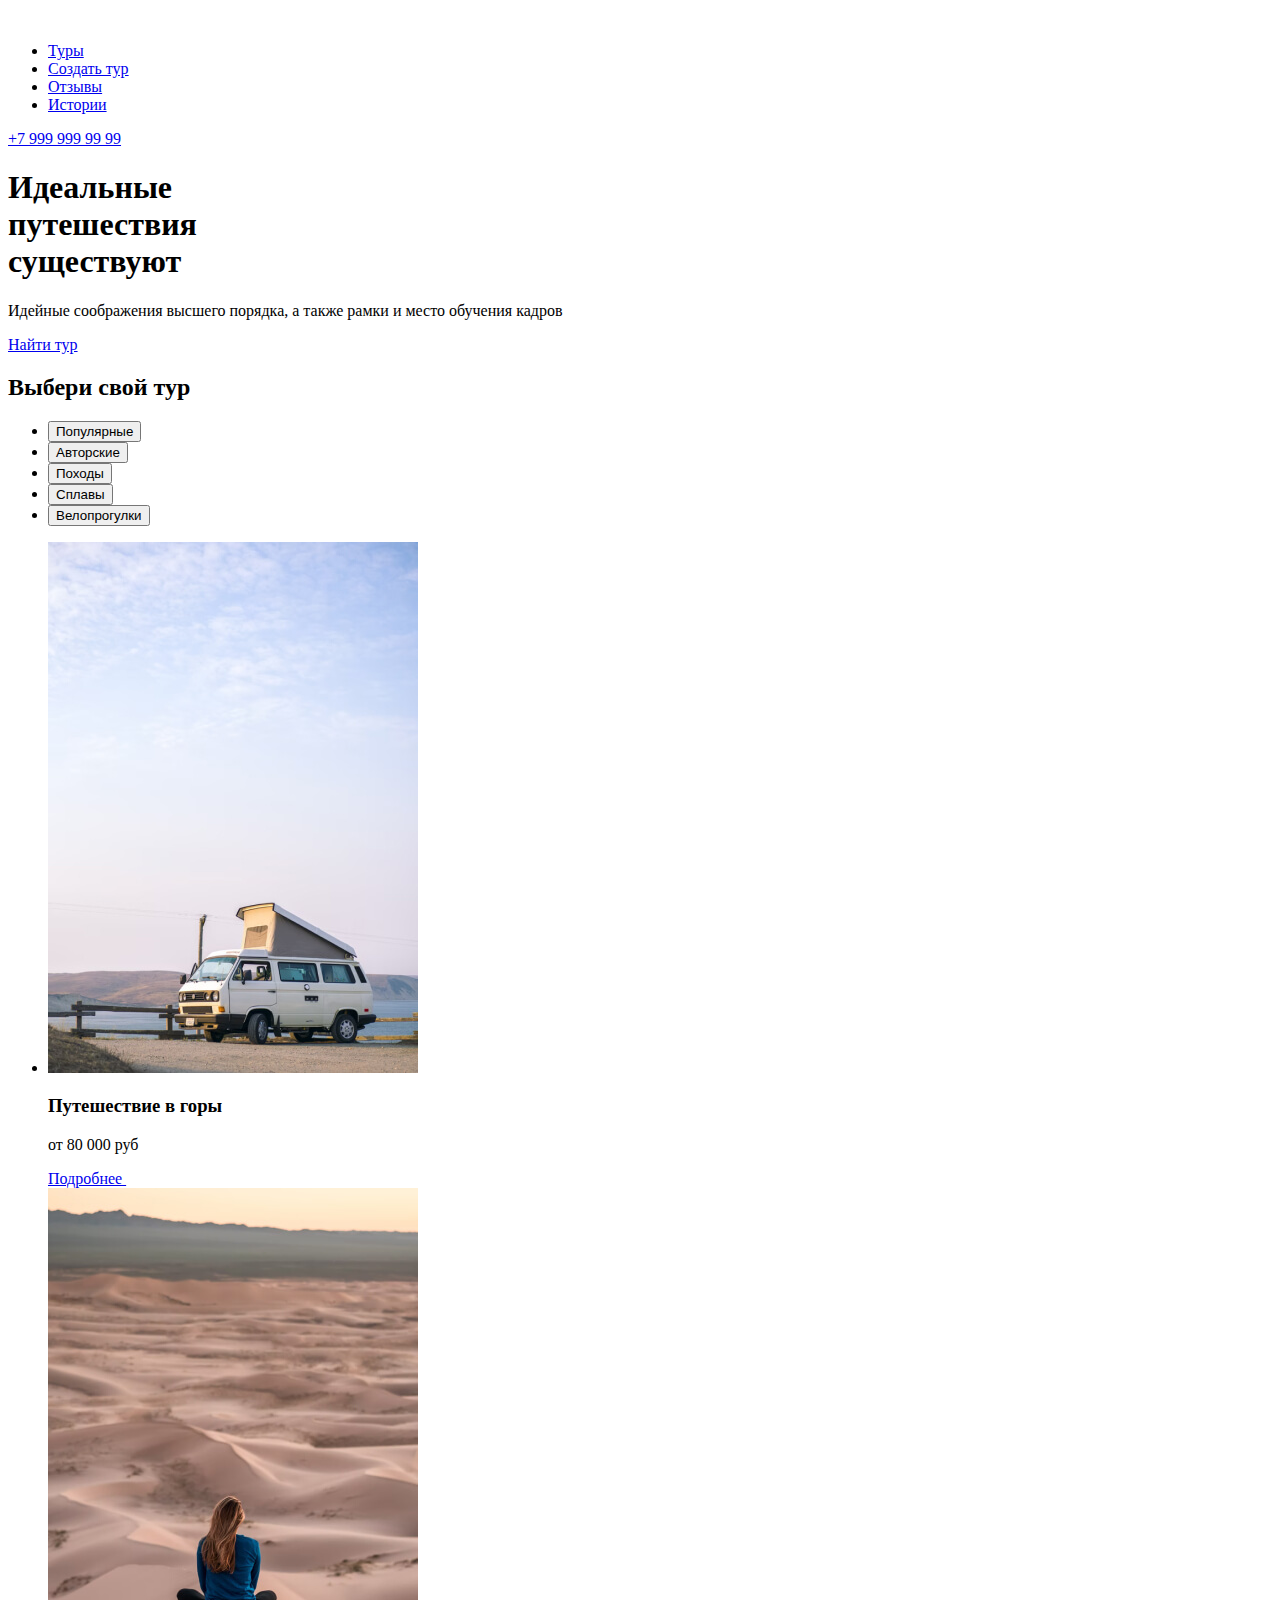
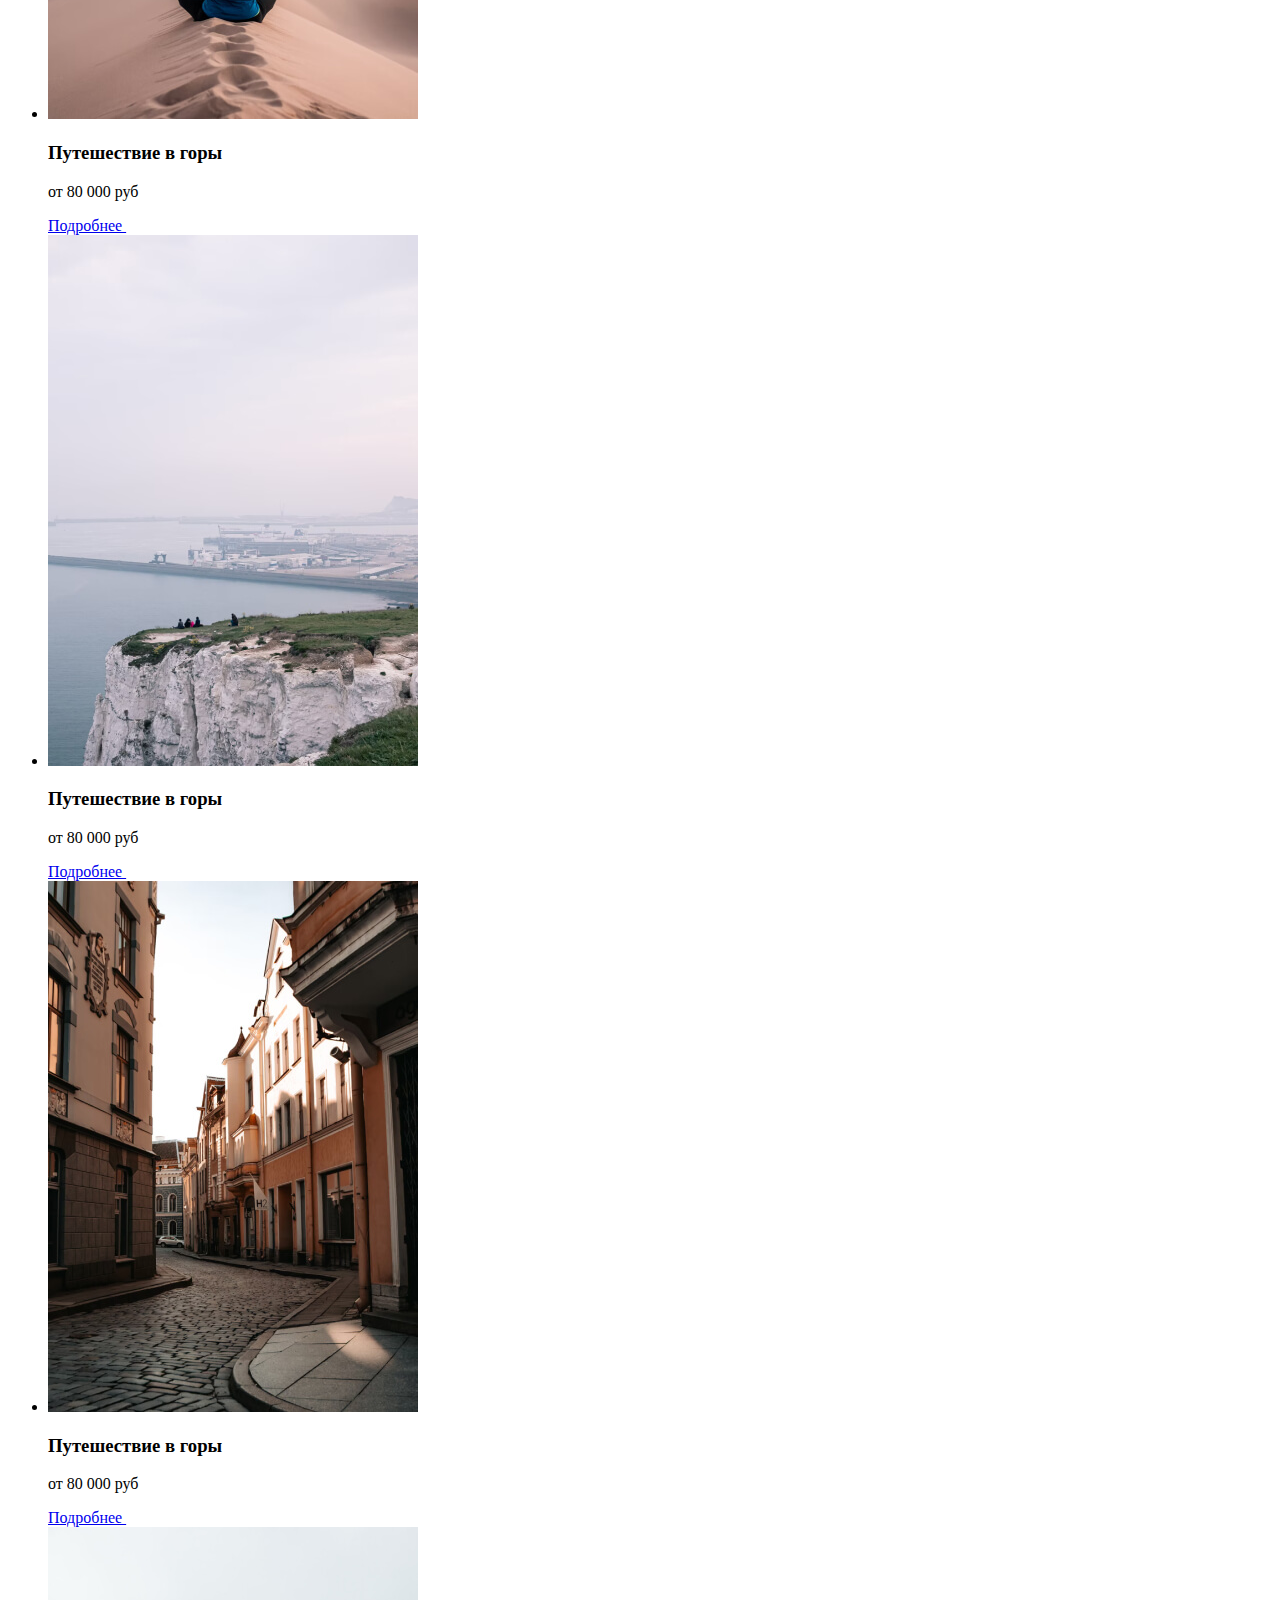
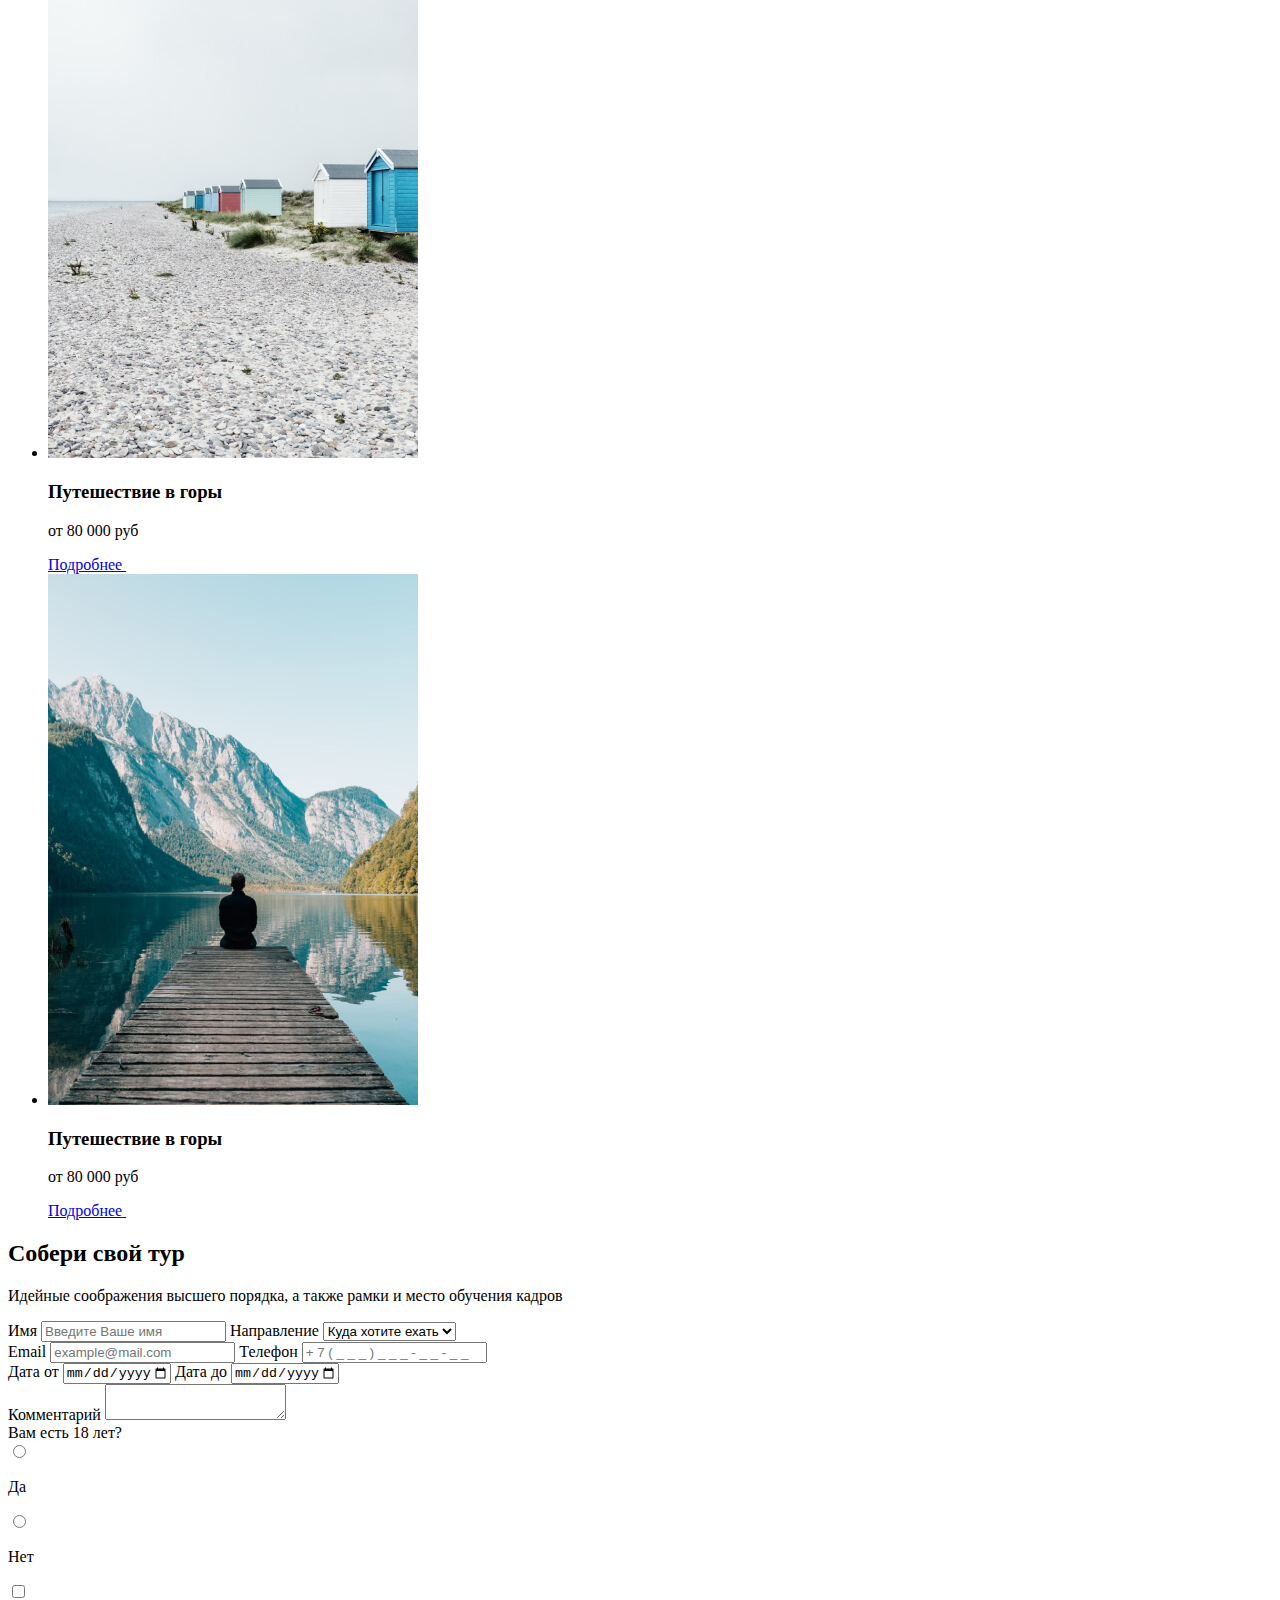
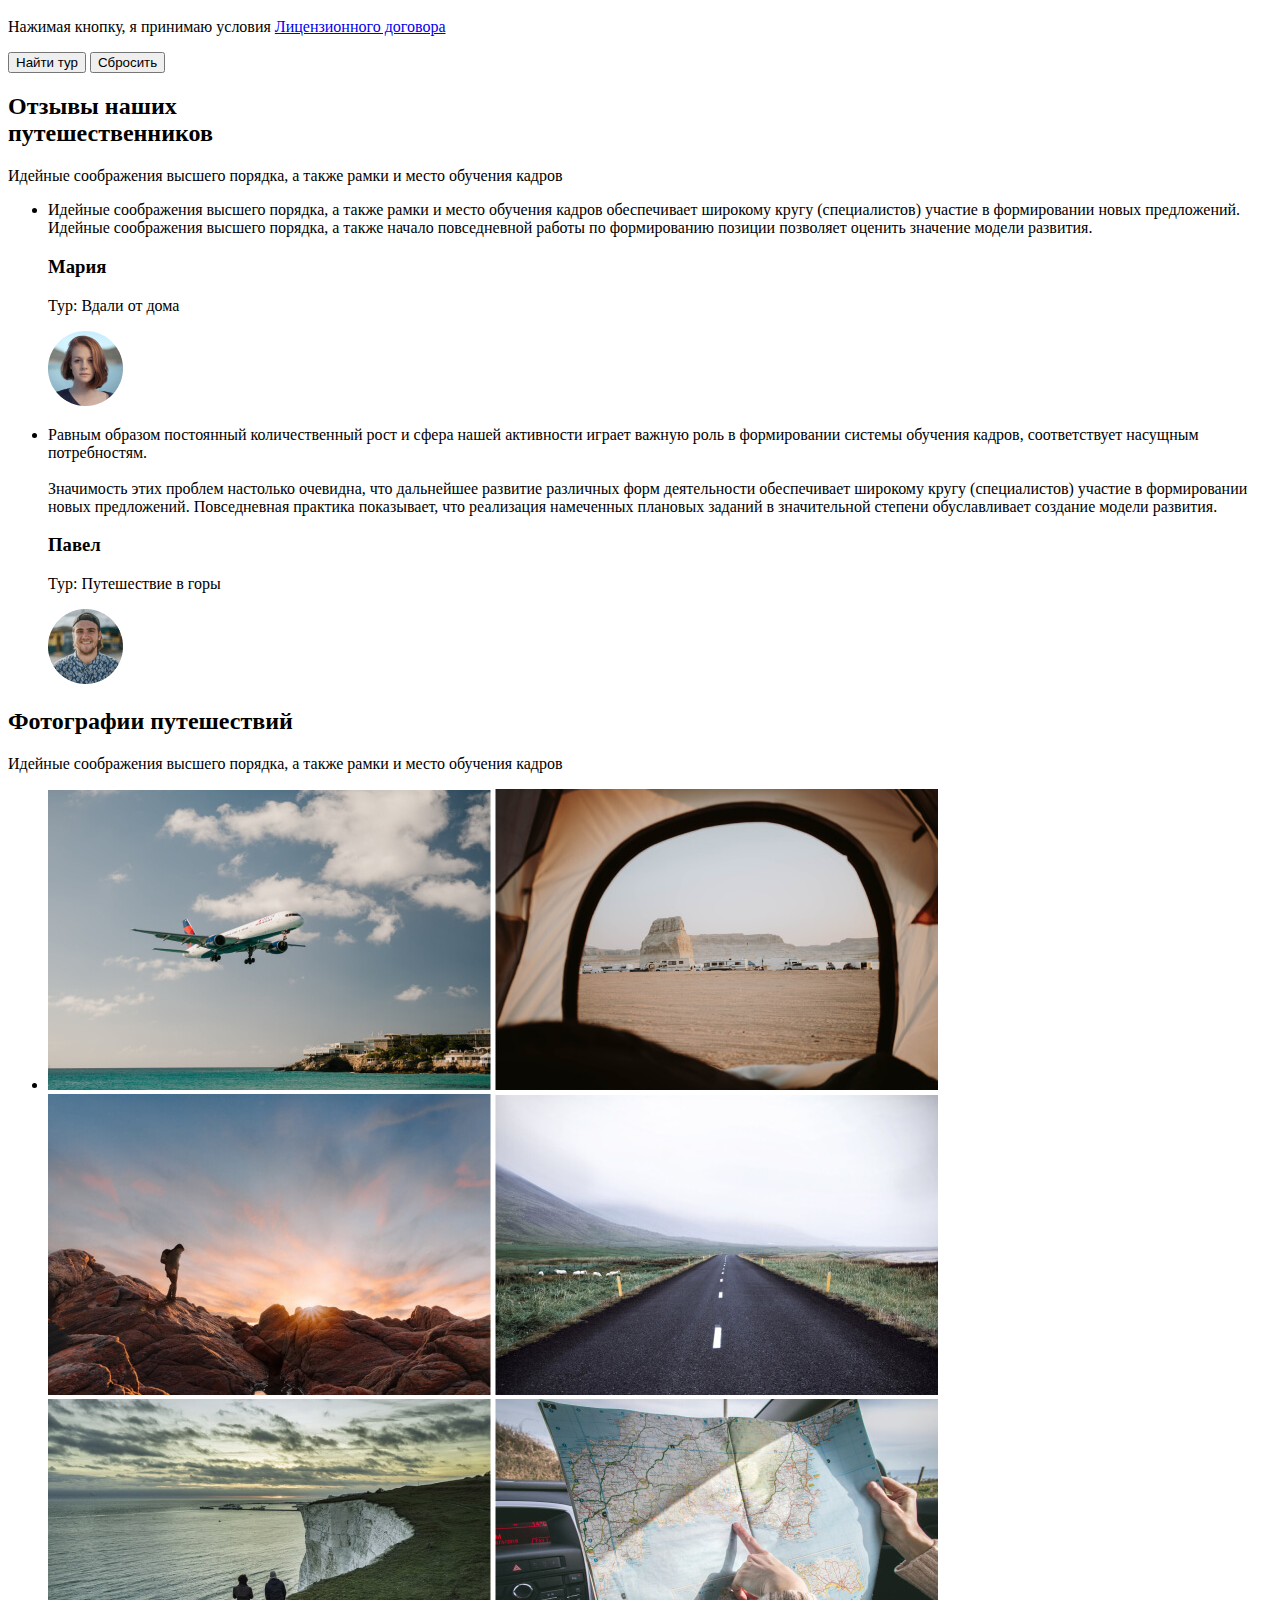
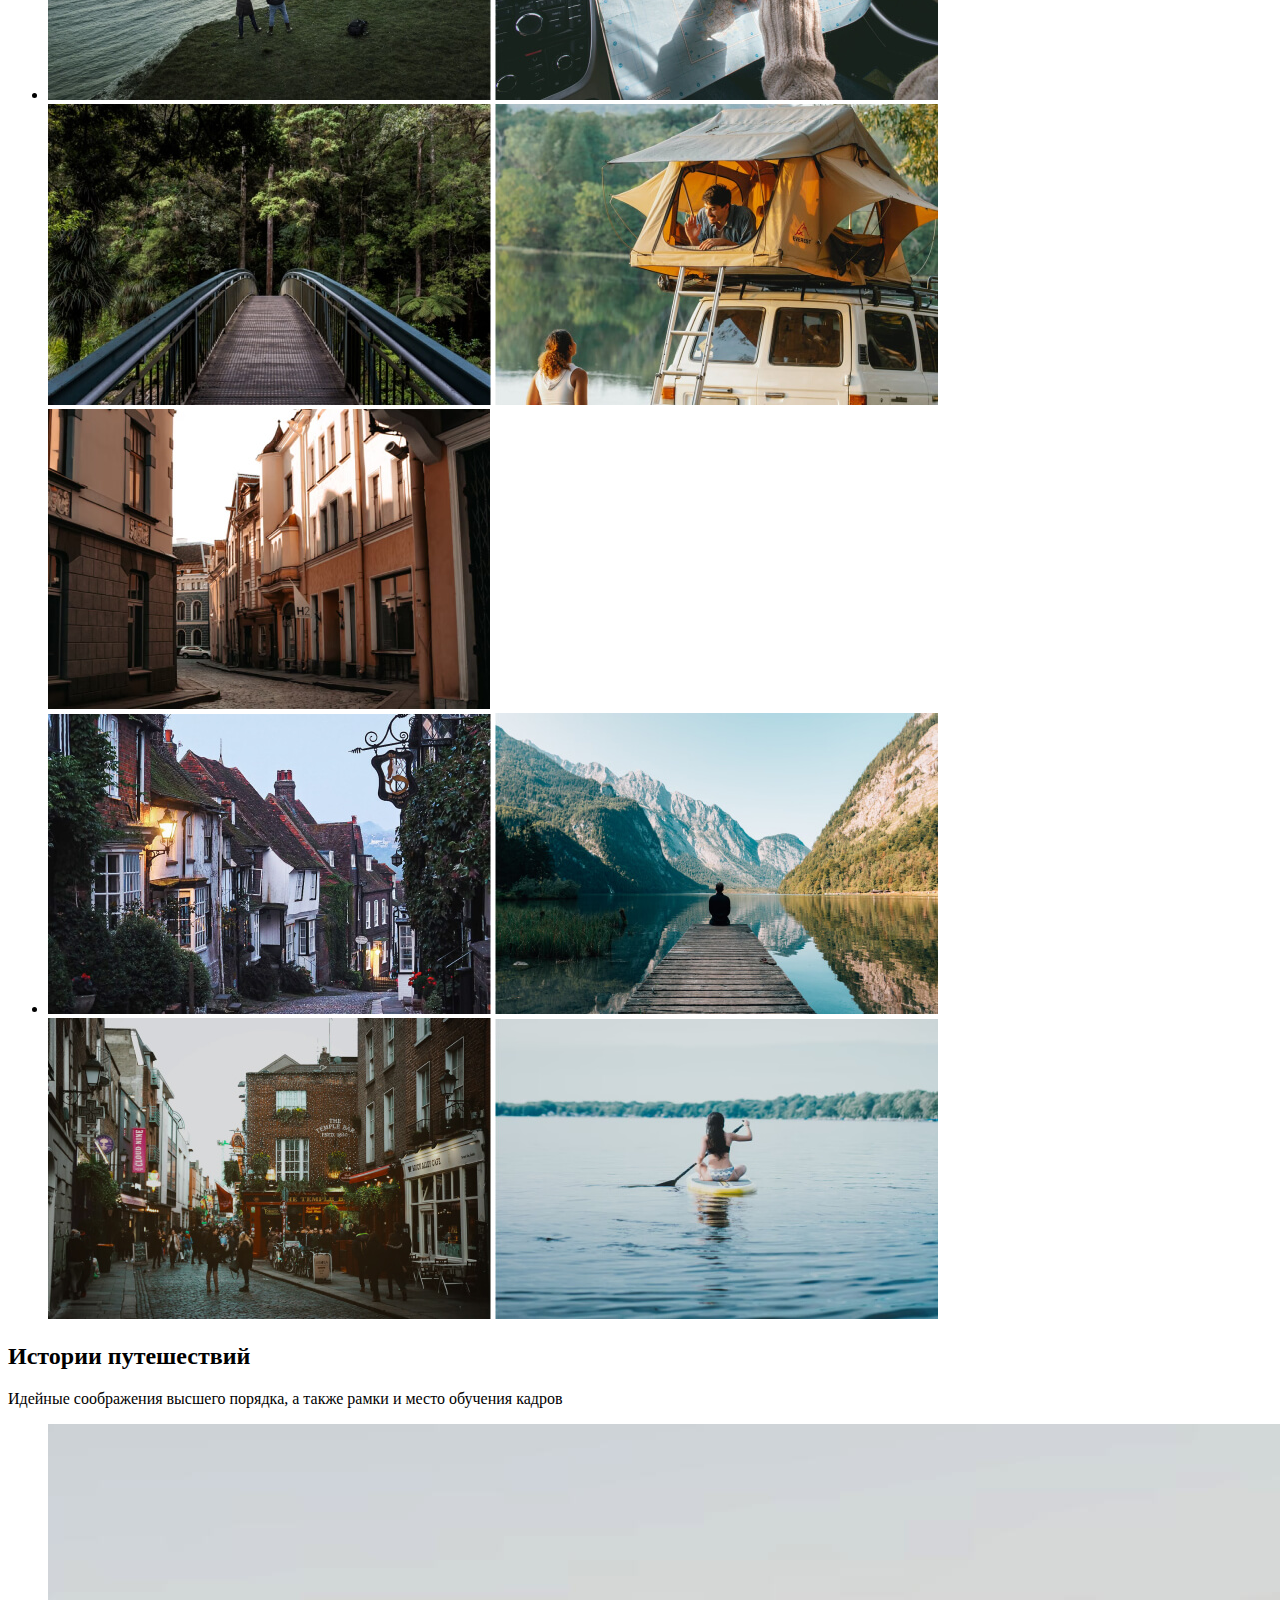
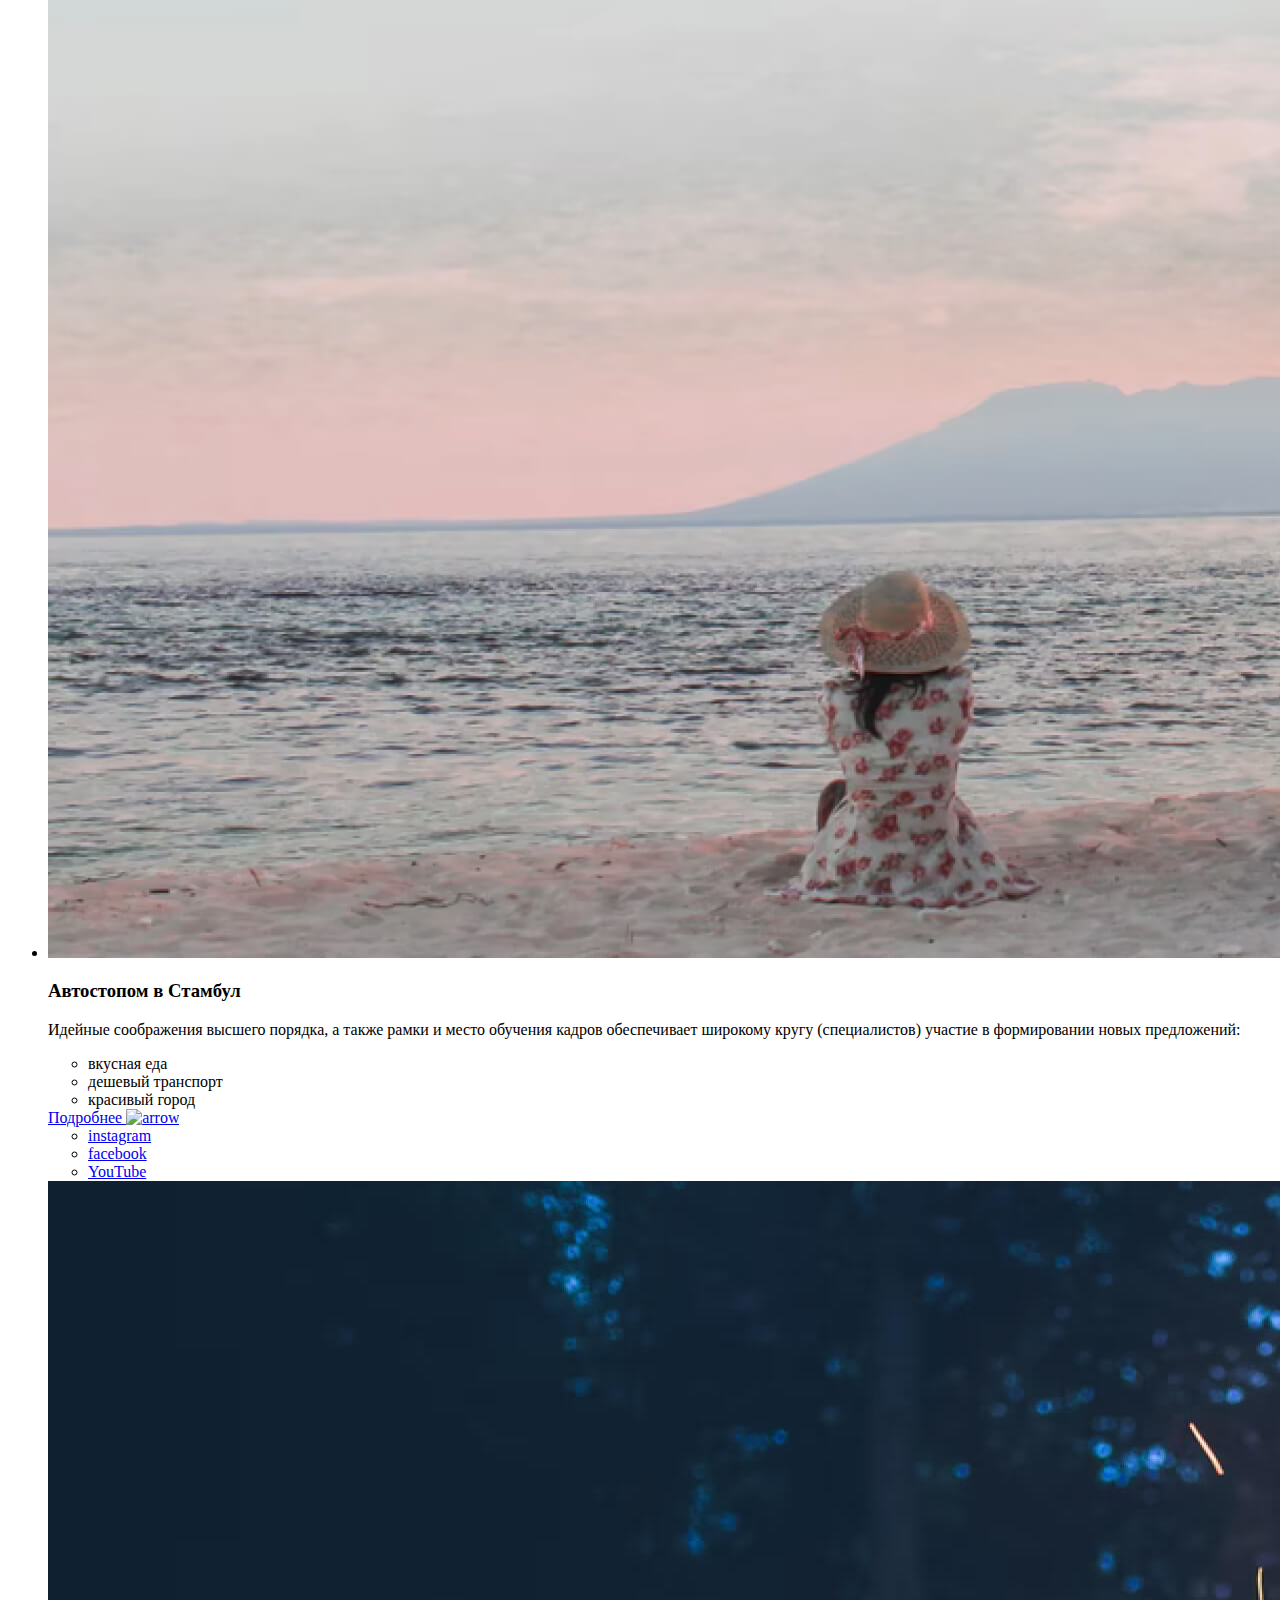
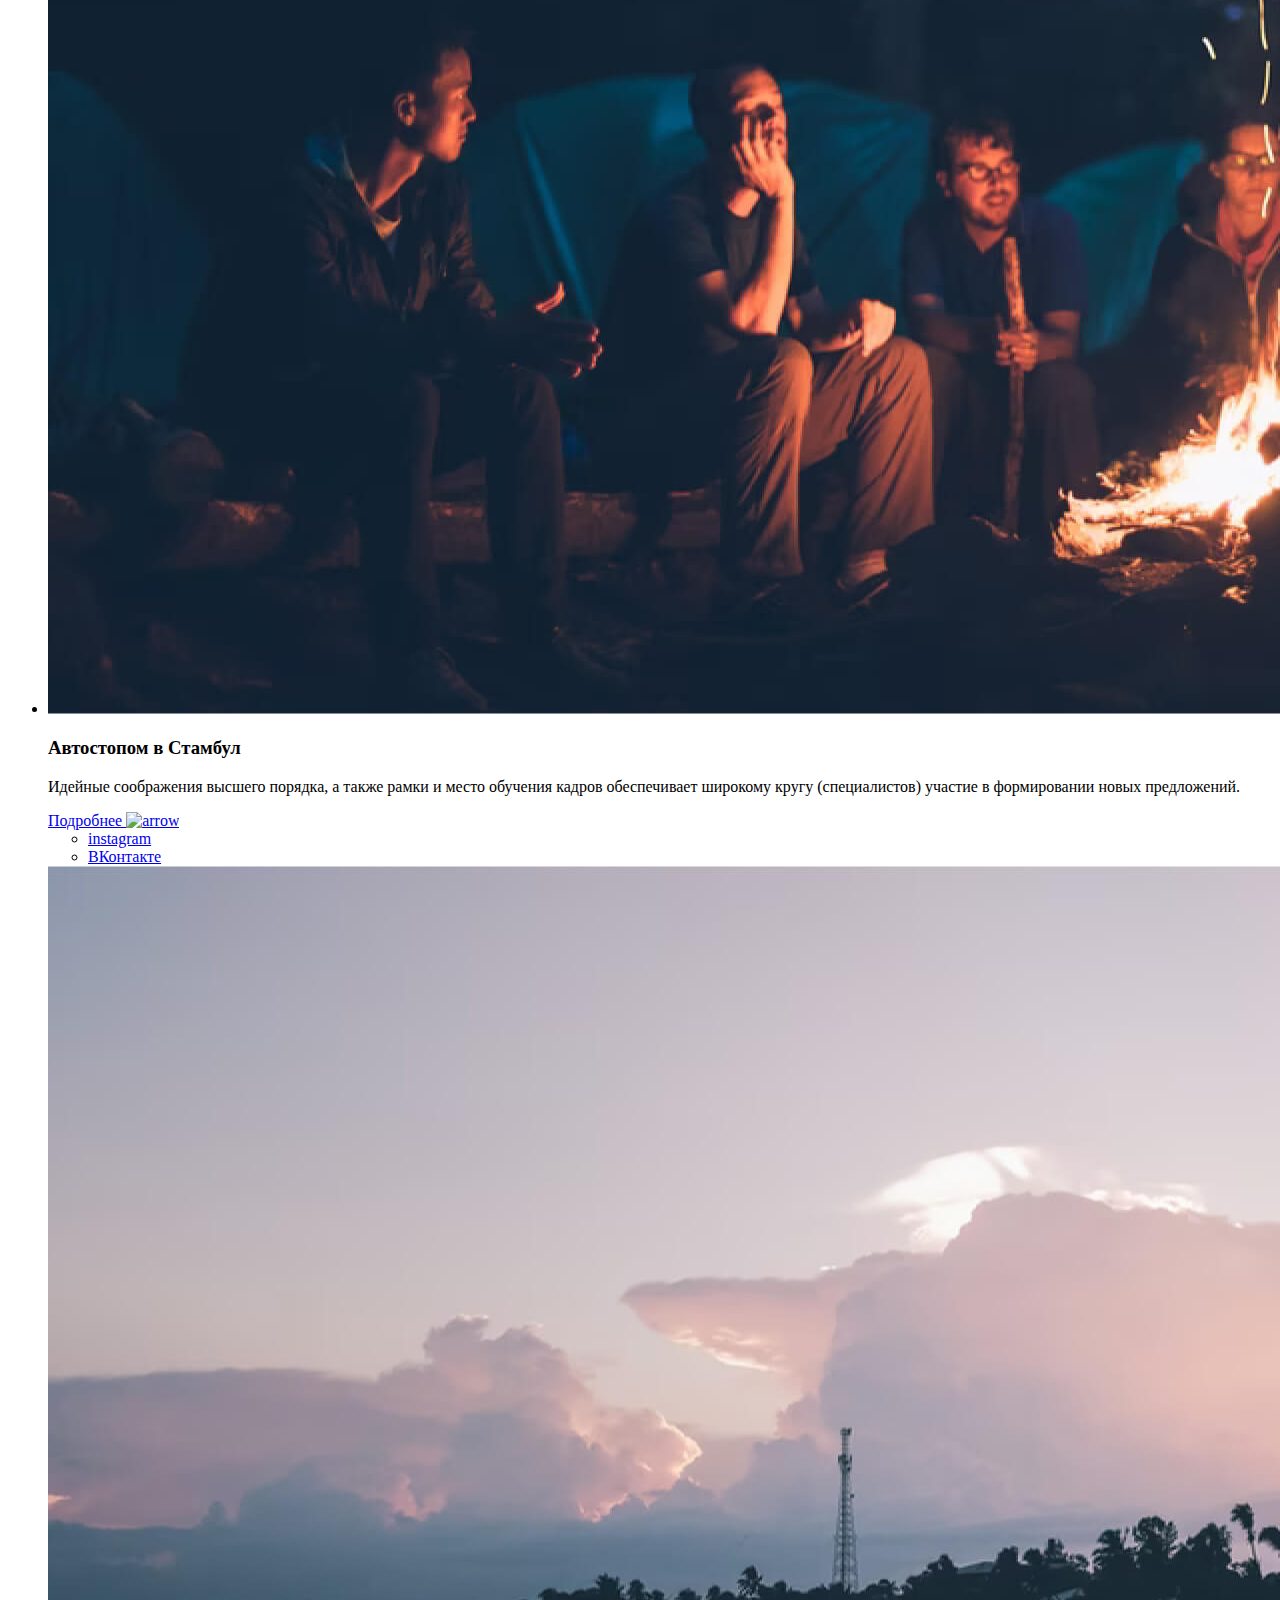
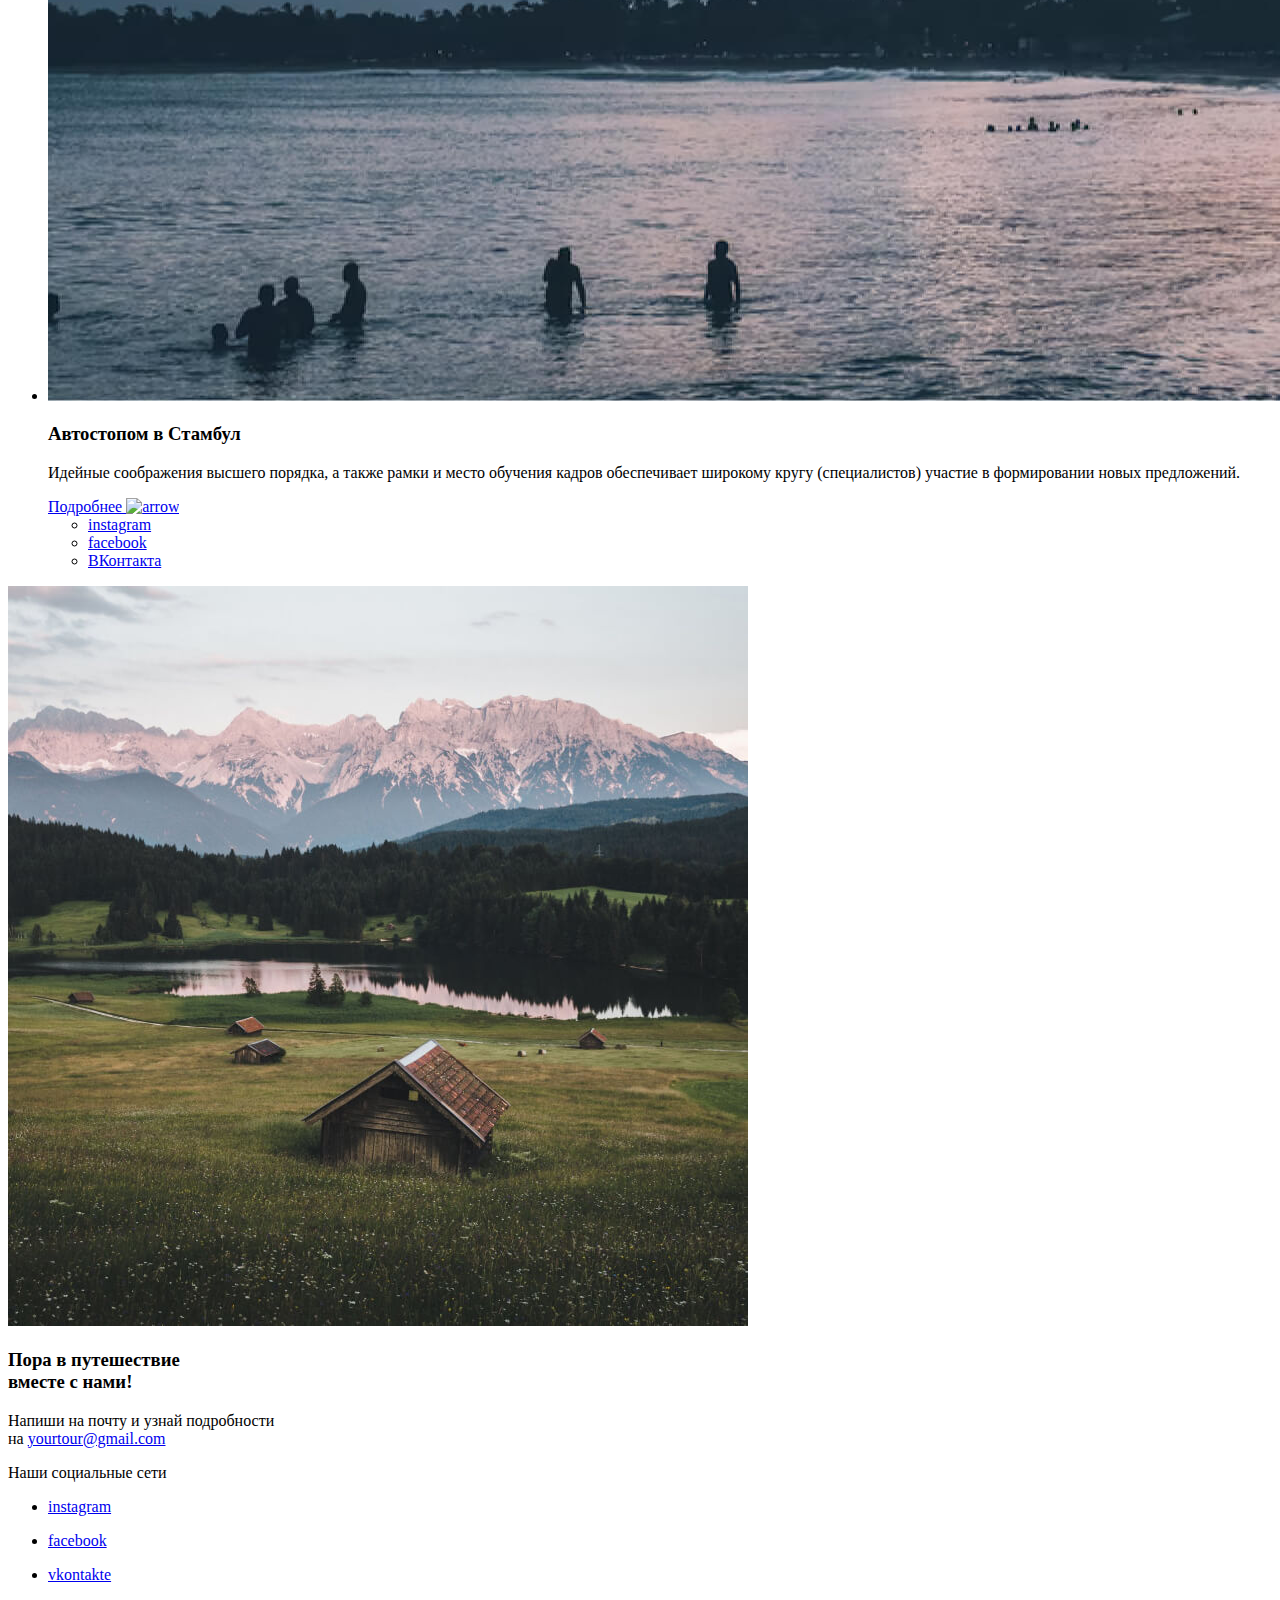
==== index.html @ 5ffa9502 "боковые паддинги мобилки, странные вертикальные маржины заголовка, странный текст в карточке путешес" ====
<!DOCTYPE html>
<html lang="ru">
	<head>
		<meta charset="UTF-8" />
		<meta http-equiv="X-UA-Compatible" content="IE=edge" />
		<meta name="viewport" content="width=device-width, initial-scale=1.0" />
		<link rel="preconnect" href="https://fonts.googleapis.com" />
		<link rel="preconnect" href="https://fonts.gstatic.com" crossorigin />
		<link
			href="https://fonts.googleapis.com/css2?family=Roboto:wght@400;500;700&display=swap"
			rel="stylesheet"
		/>
		<link rel="stylesheet" type="text/css" href="./assets/styles/index.css" />
		<link rel="icon" href="./assets/icons/favicon 32х32.png" />
		<title>YourTour</title>
		<meta
			name="description"
			content="Найди свой идеальный тур вместе YourTour"
		/>
		<meta name="keywords" content="тур поиск тура подборка тура" />
	</head>

	<body>

			<header class="header header-main">
				<div class="container">
					<div class="header__inner">
						<a href="#" class="logo">
							<img
								src="./assets/icons/your-tour.svg"
								alt=""
								class="logo__image"
							/>
						</a>
						<nav class="menu">
							<ul class="menu__list p-normal">
								<li class="menu__list-item">
									<a href="#choose-tour" class="menu__list-link">Туры</a>
								</li>
								<li class="menu__list-item">
									<a href="#build-tour" class="menu__list-link">Создать тур</a>
								</li>
								<li class="menu__list-item">
									<a href="#reviews" class="menu__list-link">Отзывы</a>
								</li>
								<li class="menu__list-item">
									<a href="#story-travel" class="menu__list-link">Истории</a>
								</li>
							</ul>
						</nav>
						<a href="tel:+79999999999" class="telephone p-normal"
							>+7 999 999 99 99</a
						>
					</div>
				</div>
			</header>

			<div class="main">
				<section class="up">
					<div class="container">
						<div class="up__container">
							<h1 class="up__title h-1">
								Идеальные <br />
								путешествия <br />
								существуют
							</h1>
							<p class="title-discription p-normal">
								Идейные соображения высшего порядка, а также рамки и место
								обучения кадров
							</p>

							<a href="#choose-tour" class="up__link p-small">Найти тур</a>
						</div>
					</div>
				</section>

				<section class="choose-tour" id='choose-tour'>
					<div class="container">
						<div class="choose-tour__inner">
							<div class="block-title-container block-title-cotnainer__choose-tour">
								<h2>Выбери свой тур</h2>
								<ul>
									<li>
										<button class="p-big choose-tour__filter choose-tour__filter__focus">
											Популярные
										</button>
									</li>
									<li><button class="p-big choose-tour__filter choose-tour__filter__unfocus">Авторские</button></li>
									<li><button class="p-big choose-tour__filter choose-tour__filter__unfocus">Походы</button></li>
									<li><button class="p-big choose-tour__filter choose-tour__filter__unfocus">Сплавы</button></li>
									<li><button class="p-big choose-tour__filter choose-tour__filter__unfocus">Велопрогулки</button></li>
								</ul>
							</div>
							<ul class="card-list">
								<li class="card-item card-item-1">
									<img src="./assets/img/card-tour-photo-1.jpg" alt="card-tour-photo-1" class="card-item__background">
									<div class="card-item__up">
										<h3>Путешествие в горы</h3>
										<p class="p-small">от 80 000 руб</p>
									</div>
									<div class="card-item__down">
										<a href="#story-travel" class="more p-big"
											>Подробнее
											<img
												src="./assets/icons/arrow-bt.svg"
												alt=""
												class="arrow"
											/>
										</a>
									</div>
								</li>
								<li class="card-item card-item-2">
									<img src="./assets/img/card-tour-photo-2.jpg" alt="card-tour-photo-1" class="card-item__background">
									<div class="card-item__up">
										<h3>Путешествие в горы</h3>
										<p class="p-small">от 80 000 руб</p>
									</div>
									<div class="card-item__down">
										<a href="#story-travel" class="more p-big"
											>Подробнее
											<img
												src="./assets/icons/arrow-bt.svg"
												alt=""
												class="arrow"
											/>
										</a>
									</div>
								</li>
								<li class="card-item card-item-3">
									<img src="./assets/img/card-tour-photo-3.jpg" alt="card-tour-photo-1" class="card-item__background">
									<div class="card-item__up">
										<h3>Путешествие в горы</h3>
										<p class="p-small">от 80 000 руб</p>
									</div>
									<div class="card-item__down">
										<a href="#story-travel" class="more p-big"
											>Подробнее
											<img
												src="./assets/icons/arrow-bt.svg"
												alt=""
												class="arrow"
											/>
										</a>
									</div>
								</li>
								<li class="card-item card-item-4">
									<img src="./assets/img/card-tour-photo-4.jpg" alt="card-tour-photo-1" class="card-item__background">
									<div class="card-item__up">
										<h3>Путешествие в горы</h3>
										<p class="p-small">от 80 000 руб</p>
									</div>
									<div class="card-item__down">
										<a href="#story-travel" class="more p-big"
											>Подробнее
											<img
												src="./assets/icons/arrow-bt.svg"
												alt=""
												class="arrow"
											/>
										</a>
									</div>
								</li>
								<li class="card-item card-item-5">
									<img src="./assets/img/card-tour-photo-5.jpg" alt="card-tour-photo-1" class="card-item__background">
									<div class="card-item__up">
										<h3>Путешествие в горы</h3>
										<p class="p-small">от 80 000 руб</p>
									</div>
									<div class="card-item__down">
										<a href="#story-travel" class="more p-big"
											>Подробнее
											<img
												src="./assets/icons/arrow-bt.svg"
												alt=""
												class="arrow"
											/>
										</a>
									</div>
								</li>
								<li class="card-item card-item-6">
									<img src="./assets/img/card-tour-photo-6.jpg" alt="card-tour-photo-1" class="card-item__background">
									<div class="card-item__up">
										<h3>Путешествие в горы</h3>
										<p class="p-small">от 80 000 руб</p>
									</div>
									<div class="card-item__down">
										<a href="#story-travel" class="more p-big"
											>Подробнее
											<img
												src="./assets/icons/arrow-bt.svg"
												alt=""
												class="arrow"
											/>
										</a>
									</div>
								</li>
							</ul>
						</div>
					</div>
				</section>

				<section class="build-tour">
					<div class="container">
						<a name="build-tour"></a>
						<div class="block-title-container">
							<h2 class="main-title h-2">Собери свой тур</h2>
							<p class="secondary-title secondary-title__special p-normal">
								Идейные соображения высшего порядка, а также рамки и место
								обучения кадров
							</p>
						</div>
						<form class="form-create-tour p-normal">
							<div class="form__inner-row">
								<label>
									<span>Имя</span>
									<input
										type="text"
										placeholder="Введите Ваше имя"
										class="p-normal"
									/>
								</label>
	
								<label
									for="direction"
									class="form__inner-item inner-item__input-select"
								>
									<span>Направление</span>
									<select name="direction-name" id="direction">
										<option selected disabled>Куда хотите ехать</option>
										<option value="">Самара</option>
										<option value="">Кимры</option>
										<option value="">Афган</option>
										<option value="">Гора</option>
									</select>
								</label>
							</div>
							<div class="form__inner-row">
								<label>
									<span>Email</span>
									<input type="email" placeholder="example@mail.com" class="p-normal"
									required
									/>

								</label>
	
								<label>
									<span>Телефон</span>
									<input
										type="tel"
										placeholder="+ 7 ( _ _ _ ) _ _ _ - _ _ - _ _"
										minlength='17'
										maxlength='17'
										required
										class="p-normal"
									/>
								</label>
							</div>
							<div class="form__inner-row">
								<label>
									<span class="p-normal">Дата от</span>
									<input type="date" max="2024-06-03" placeholder="ДД.ММ.ГГГГ" class="p-normal"/>
								</label>
	
								<label>
									<span class="p-normal">Дата до</span>
									<input type="date" placeholder="ДД.ММ.ГГГГ" max="2034-06-03" class="p-normal"/>
								</label>
							</div>
							<div class="form__inner-row">
								<label>
									<span>Комментарий</span>
									<textarea type="text" class="p-normal"></textarea>
								</label>
							</div>
							<div class="form__inner-row form__inner-row__radio">
								<span class="p-normal">Вам есть 18 лет?</span>
								<div class="inner-row__radio-row">
									<label for="radio-age-yes" class="radio-age">
										<input type="radio" name="radio-age" id="radio-age-yes">
										<span class="custom-age-radio"></span>
										<p>Да</p>
									</label>
									<label for="radio-age-no" class="radio-age">
										<input type="radio" name="radio-age" id="radio-age-no">
										<span class="custom-age-radio"></span>
										<p>Нет</p>
									</label>
								</div>
							</div>
							<div class="form__inner-row">
								<label for="agree-licence" class="checkbox-container">
									<input
										type="checkbox"
										name="agree-licence"
										id="agree-licence"
									/>
									<span class="custom-checkbox"></span>
									<p class="p-small">
										Нажимая кнопку, я принимаю условия
											<a href="#">Лицензионного договора</a>
									</p>
								</label>
							</div>
							<div class="form__inner-row form__inner-row__buttons">
								<input type="submit" value="Найти тур" class="p-normal"></input>
								<input type="reset" value="Сбросить" class="p-normal"></input>
							</div>
						</form>
					</div>
				</section>

				<section class="reviews">
					<div class="container">
						<a name="reviews"></a>
						<div class="block-title-container">
							<h2 class="main-title h-2">
								Отзывы наших <br />
								путешественников
							</h2>
							<p class="secondary-title p-normal">
								Идейные соображения высшего порядка, а также рамки и место
								обучения кадров
							</p>
						</div>
						<ul class="reviews-list">
							<li class="reviews-item">
								<div class="reviews-item__up">
									<p class="p-big">
										Идейные соображения высшего порядка, а также рамки и место
										обучения кадров обеспечивает широкому кругу (специалистов)
										участие в формировании новых предложений. Идейные
										соображения высшего порядка, а также начало повседневной
										работы по формированию позиции позволяет оценить значение
										модели развития.
									</p>
								</div>
								<div class="reviews-item__down">
									<div class="reviews-item__down-text">
										<h3 class="h-3">Мария</h3>
										<p class="p-small">Тур: Вдали от дома</p>
									</div>
									<img src="./assets/img/human1.png" alt="Maria" />
								</div>
							</li>
							<li class="reviews-item">
								<div class="reviews-item__up">
									<p class="p-big">
										Равным образом постоянный количественный рост и сфера нашей
										активности играет важную роль в формировании системы
										обучения кадров, соответствует насущным потребностям.
										<br />
										<br />
										Значимость этих проблем настолько очевидна, что дальнейшее
										развитие различных форм деятельности обеспечивает широкому
										кругу (специалистов) участие в формировании новых
										предложений. Повседневная практика показывает, что
										реализация намеченных плановых заданий в значительной
										степени обуславливает создание модели развития.
									</p>
								</div>
								<div class="reviews-item__down">
									<div class="reviews-item__down-text">
										<h3 class="h-3">Павел</h3>
										<p class="p-small">Тур: Путешествие в горы</p>
									</div>
									<img src="./assets/img/human2.png" alt="Pavel" />
								</div>
							</li>
						</ul>
					</div>
				</section>

				<section class="photos-travel">
					<div class="container">
						<div class="block-title-container">
							<h2 class="main-title h-2">Фотографии путешествий</h2>
							<p class="secondary-title p-normal">
								Идейные соображения высшего порядка, а также рамки и место
								обучения кадров
							</p>
						</div>
					</div>

					<ul class="photo-travel-list">
						<li class="photo-travel-items photo-travel-items__line1">
							<img
								src="./assets/img/travel-photo-1.jpg"
								alt="travel-photo-1"
								class="photo-travel-item travel-photo-1"
							/>
							<img
								src="./assets/img/travel-photo-2.jpg"
								alt=""
								class="photo-travel-item travel-photo-2"
							/>
							<img
								src="./assets/img/travel-photo-3.jpg"
								alt=""
								class="photo-travel-item travel-photo-3"
							/>
							<img
								src="./assets/img/travel-photo-4.jpg"
								alt=""
								class="photo-travel-item travel-photo-4"
							/>
						</li>
						<li class="photo-travel-items photo-travel-items__line2">
							<img
								src="./assets/img/travel-photo-5.jpg"
								alt=""
								class="photo-travel-item__special travel-photo-5"
							/>
							<img
								src="./assets/img/travel-photo-6.jpg"
								alt=""
								class="photo-travel-item__special travel-photo-6"
							/>
							<img
								src="./assets/img/travel-photo-7.jpg"
								alt=""
								class="photo-travel-item__special travel-photo-7"
							/>
							<img
								src="./assets/img/travel-photo-8.jpg"
								alt=""
								class="photo-travel-item__special travel-photo-8"
							/>
							<img
								src="./assets/img/travel-photo-13.jpg"
								alt=""
								class="photo-travel-item__special travel-photo-9"
							/>
						</li>
						<li class="photo-travel-items photo-travel-items__line3">
							<img
								src="./assets/img/travel-photo-9.jpg"
								alt=""
								class="photo-travel-item travel-photo-10"
							/>
							<img
								src="./assets/img/travel-photo-10.jpg"
								alt=""
								class="photo-travel-item travel-photo-11"
							/>
							<img
								src="./assets/img/travel-photo-11.jpg"
								alt=""
								class="photo-travel-item travel-photo-12"
							/>
							<img
								src="./assets/img/travel-photo-12.jpg"
								alt=""
								class="photo-travel-item travel-photo-13"
							/>
						</li>
					</ul>
				</section>

				<section class="story-travel">
					<div class="container">
						<a name="story-travel"></a>
						<div class="block-title-container">
							<h2 class="main-title h-2">Истории путешествий</h2>
							<p class="secondary-title p-normal">
								Идейные соображения высшего порядка, а также рамки и место
								обучения кадров
							</p>
						</div>

						<ul class="story-travel-list">
							<li class="story-travel-item story-travel-item1">
								<img src="./assets/img/story-photo-1.jpg" alt="story-photo-1" class='story-travel-item__background'>
								<div class="story-travel-item__up">
									<h3 class="h-3 travel-item__head-title">
										Автостопом в Стамбул
									</h3>
									<div class="story-travel-item__up-descr">
										<p class="p-normal">
											Идейные соображения высшего порядка, а также рамки и место
											обучения кадров обеспечивает широкому кругу (специалистов)
											участие в формировании новых предложений:
										</p>
										
										<ul class="p-normal">
											<li>вкусная еда</li>
											<li>дешевый транспорт</li>
											<li>красивый город</li>
										</ul>
									</div>
								</div>

								<div class="story-travel-item__down">

										<a href="#" class="more p-big"
											>Подробнее
											<img
												src="./assets/icons/arrow-bt.svg"
												alt="arrow"
												class="arrow"
											/>
										</a>

									<ul class="p-normal">
										<li class="story-travel-item__social-list">
											<a href="#">instagram</a>
										</li>
										<li class="story-travel-item__social-list">
											<a href="#">facebook</a>
										</li>
										<li class="story-travel-item__social-list">
											<a href="#">YouTube</a>
										</li>
									</ul>
								</div>
							</li>

							<li class="story-travel-item story-travel-item2">
								<img src="./assets/img/story-photo-2.jpg" alt="story-photo-2" class='story-travel-item__background'>
								<div class="story-travel-item__up">
									<h3 class="h-3 travel-item__head-title">
										Автостопом в Стамбул
									</h3>
									<div class="story-travel-item__up-descr">
										<p class="p-normal">
											Идейные соображения высшего порядка, а также рамки и место
											обучения кадров обеспечивает широкому кругу (специалистов)
											участие в формировании новых предложений.
										</p>
									</div>
								</div>

								<div class="story-travel-item__down">
									<a href="#" class="more p-big"
										>Подробнее
										<img
											src="./assets/icons/arrow-bt.svg"
											alt="arrow"
											class="arrow"
										/>
									</a>
									<ul class="p-normal">
										<li class="story-travel-item__social-list">
											<a href="#">instagram</a>
										</li>
										<li class="story-travel-item__social-list">
											<a href="#">ВКонтакте</a>
										</li>
									</ul>
								</div>
							</li>

							<li class="story-travel-item story-travel-item3">
								<img src="./assets/img/story-photo-3.jpg" alt="story-photo-3" class='story-travel-item__background'>
								<div class="story-travel-item__up">
									<h3 class="h-3 travel-item__head-title">
										Автостопом в Стамбул
									</h3>
									<div class="story-travel-item__up-descr">
										<p class="p-normal">
											Идейные соображения высшего порядка, а также рамки и место
											обучения кадров обеспечивает широкому кругу (специалистов)
											участие в формировании новых предложений.
										</p>
									</div>
								</div>

								<div class="story-travel-item__down">
									<a href="#" class="more p-big"
										>Подробнее
										<img
											src="./assets/icons/arrow-bt.svg"
											alt="arrow"
											class="arrow"
										/>
									</a>
									<ul class="p-normal">
										<li class="story-travel-item__social-list">
											<a href="#">instagram</a>
										</li>
										<li class="story-travel-item__social-list">
											<a href="#">facebook</a>
										</li>
										<li class="story-travel-item__social-list">
											<a href="#">ВКонтакта</a>
										</li>
									</ul>
								</div>
							</li>
						</ul>
					</div>
				</section>

				<section class="tour-callback">
					<div class="container">
						<div class="callback">
							<img
								src="./assets/img/footer-photo.jpg"
								alt="footer-photo"
								class="callback-img"
							/>
							<div class="callback-text">
								<h3 class="h-3">
									Пора в путешествие <br />
									вместе с нами!
								</h3>
								<p class="p-normal">
									Напиши на почту и узнай подробности <br />
									на
									<a href="mailto:yourtour@gmail.com" class="callback-email"
										>yourtour@gmail.com</a
									>
								</p>
							</div>
						</div>
					</div>
				</section>
			</div>

			<footer class="footer p-normal">
				<div class="container">
					<div class="footer__inner">
						<p class="social-text p-normal">Наши социальные сети</p>
						<ul class="social-list">
							<li class="social-items">
								<a href="#" class="social-item__link">
									<div class="social-item__logo logo-inst"></div>
									<p class="social-item__title">instagram</p>
								</a>
							</li>
							<li class="social-items">
								<a href="#" class="social-item__link">
									<div class="social-item__logo logo-fb"></div>
									<p class="social-item__title">facebook</p>
								</a>
							</li>
							<li class="social-items">
								<a href="#" class="social-item__link">
									<div class="social-item__logo logo-vk"></div>
									<p class="social-item__title">vkontakte</p>
								</a>
							</li>
						</ul>
					</div>
				</div>
			</footer>


		<script src="./assets/scripts/header.js"></script>
		<script src='./assets/scripts/chooseTourFilter.js'></script>
	</body>
</html>
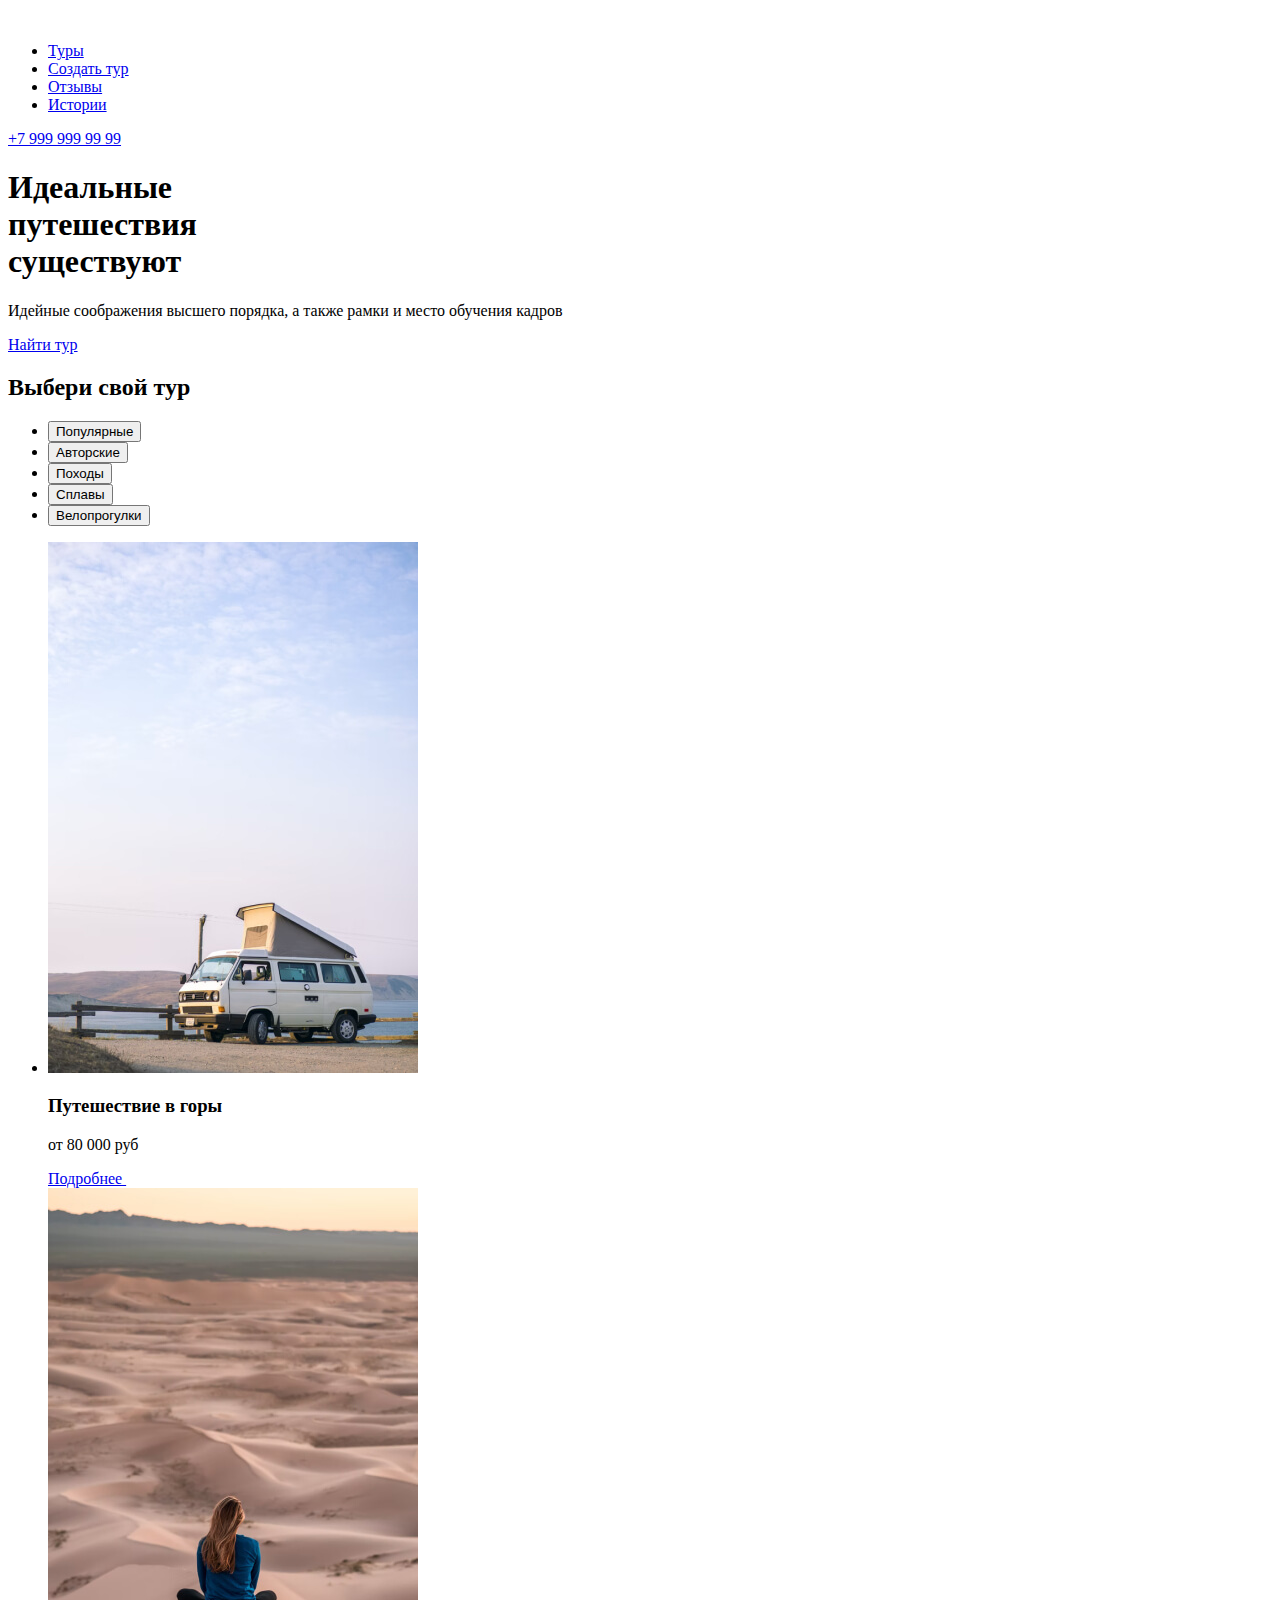
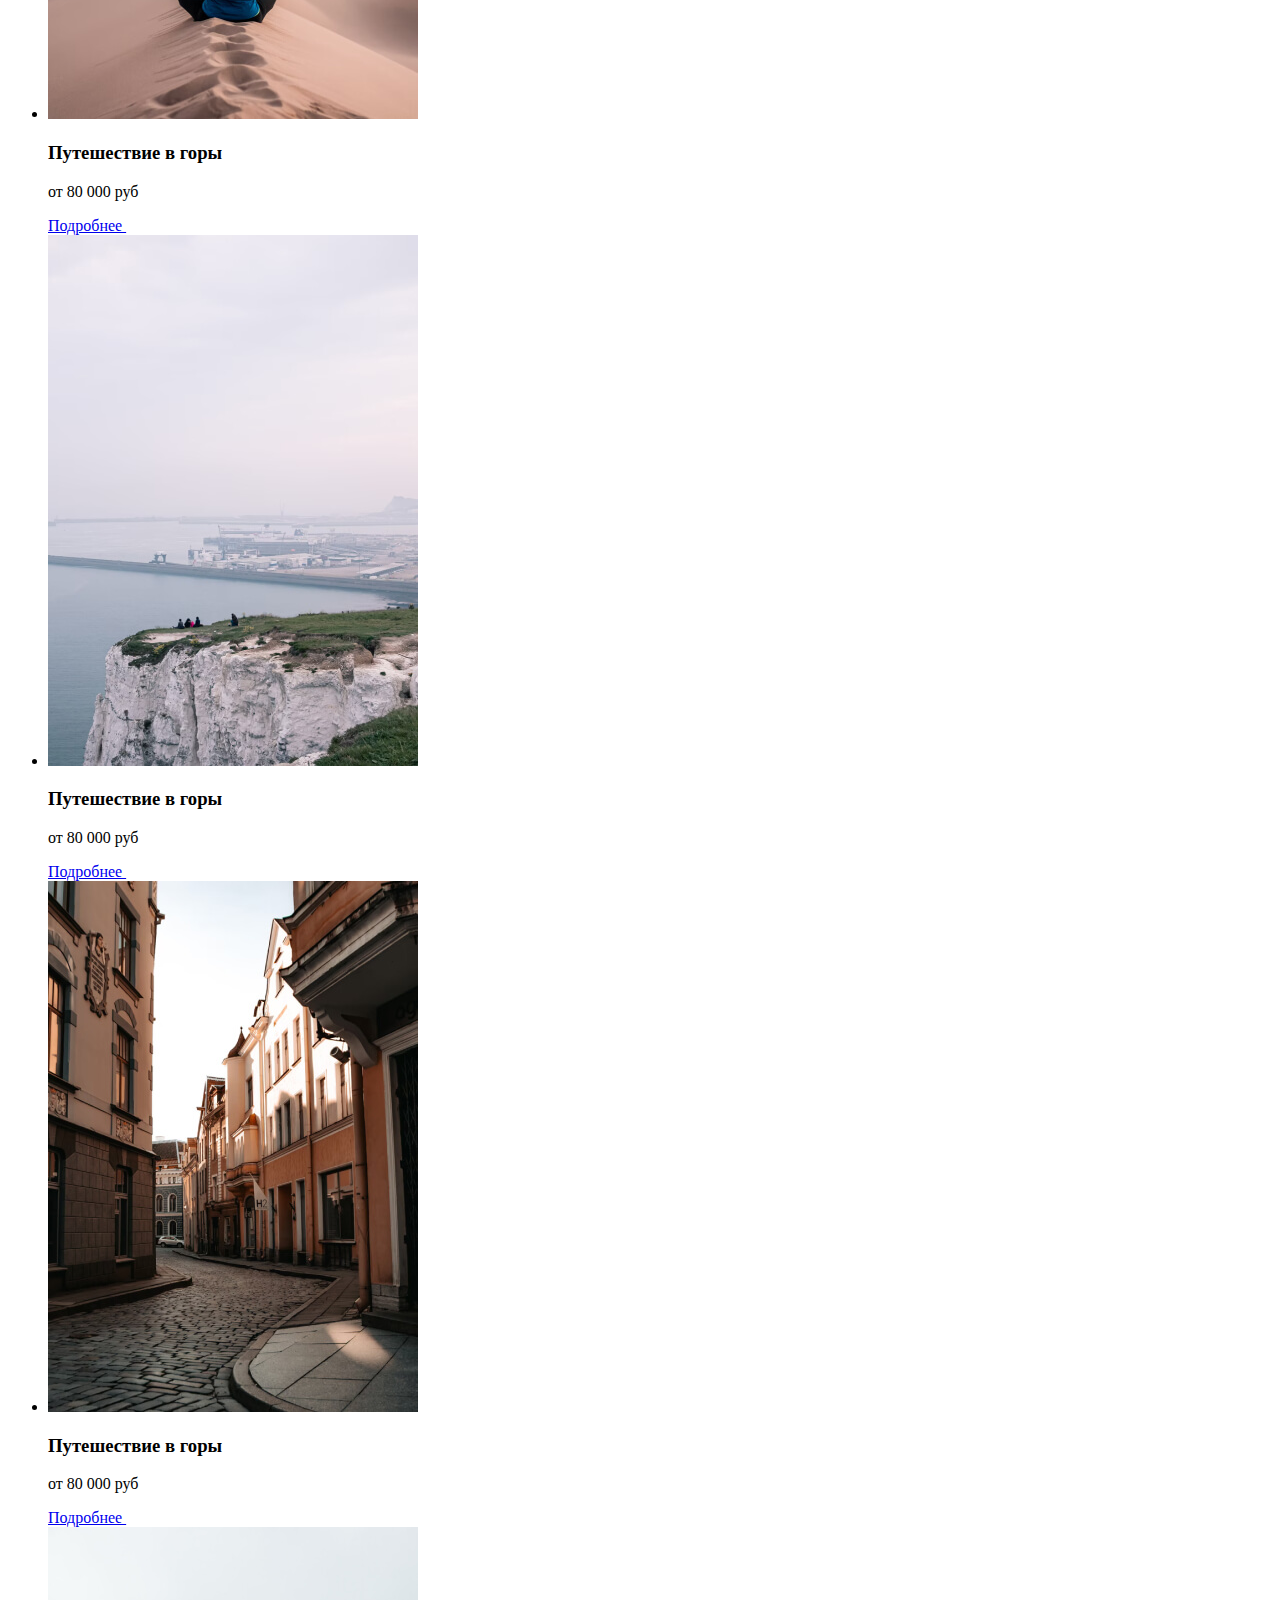
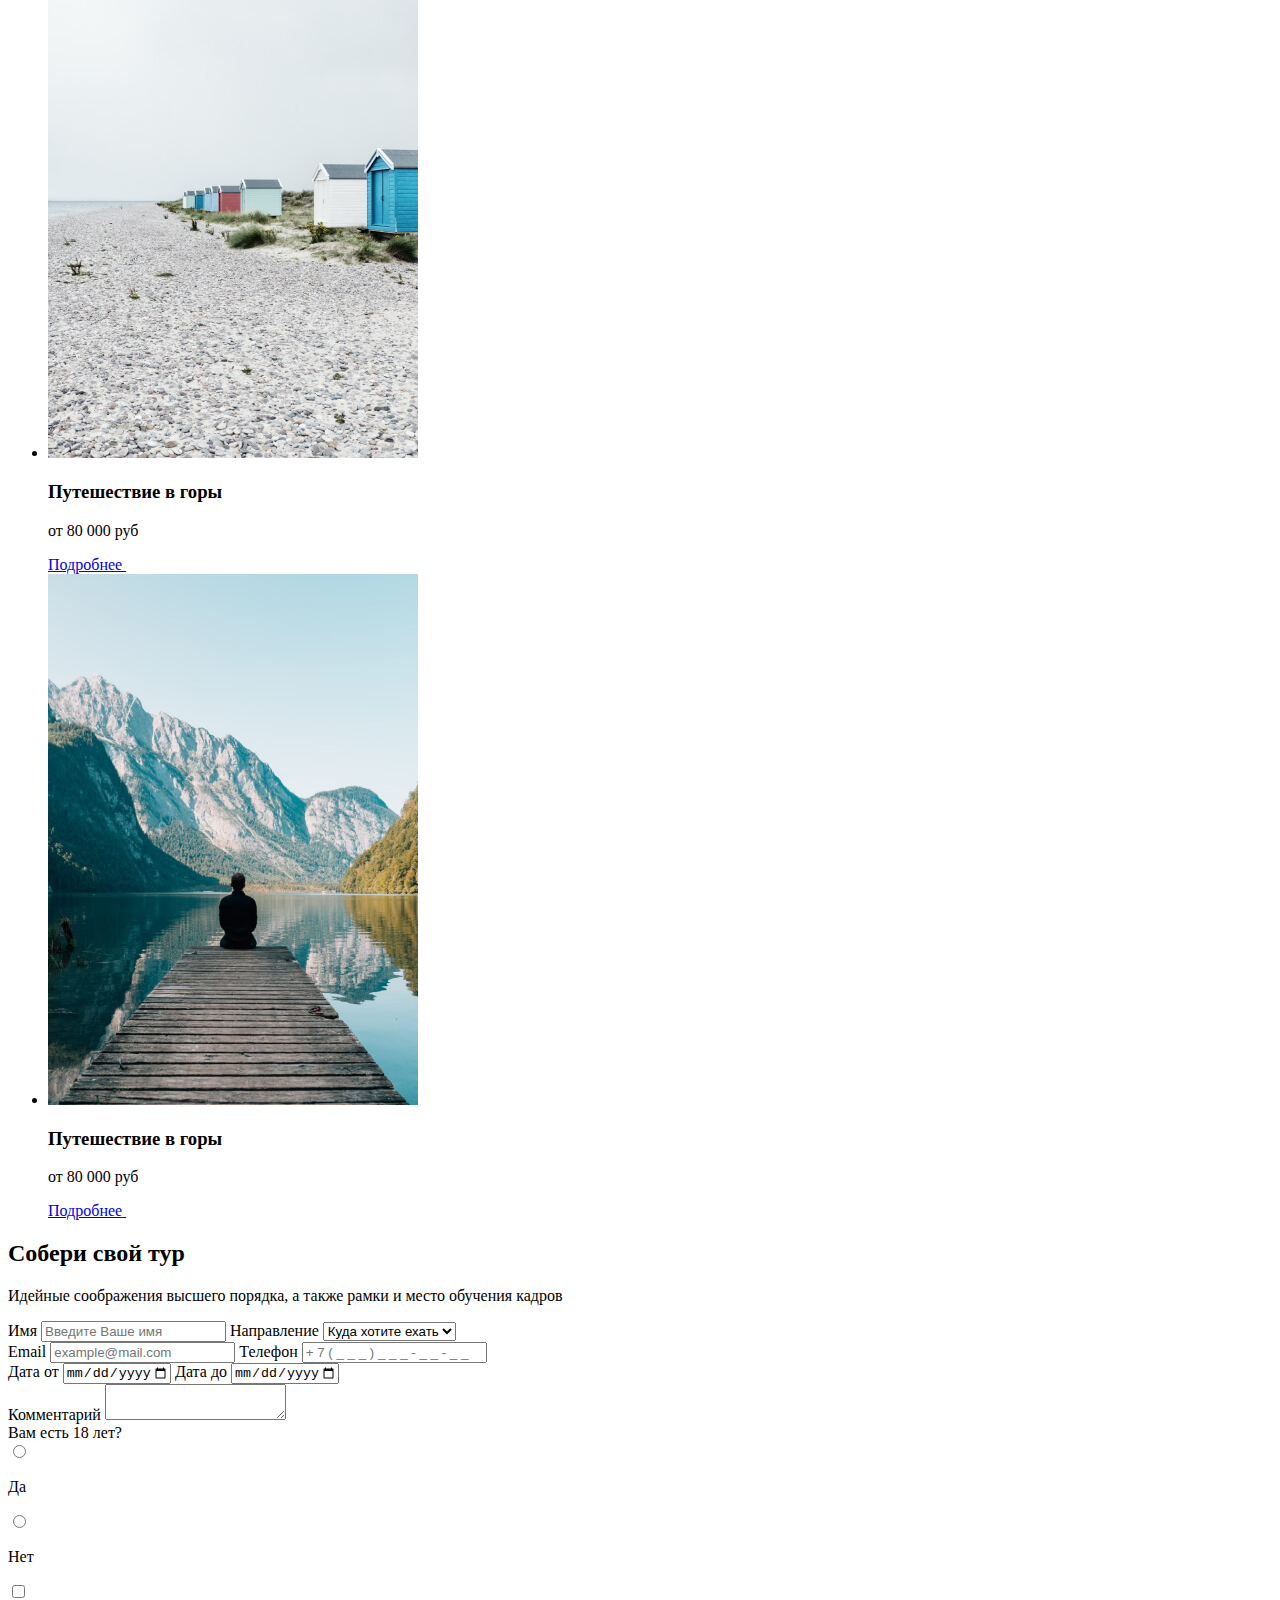
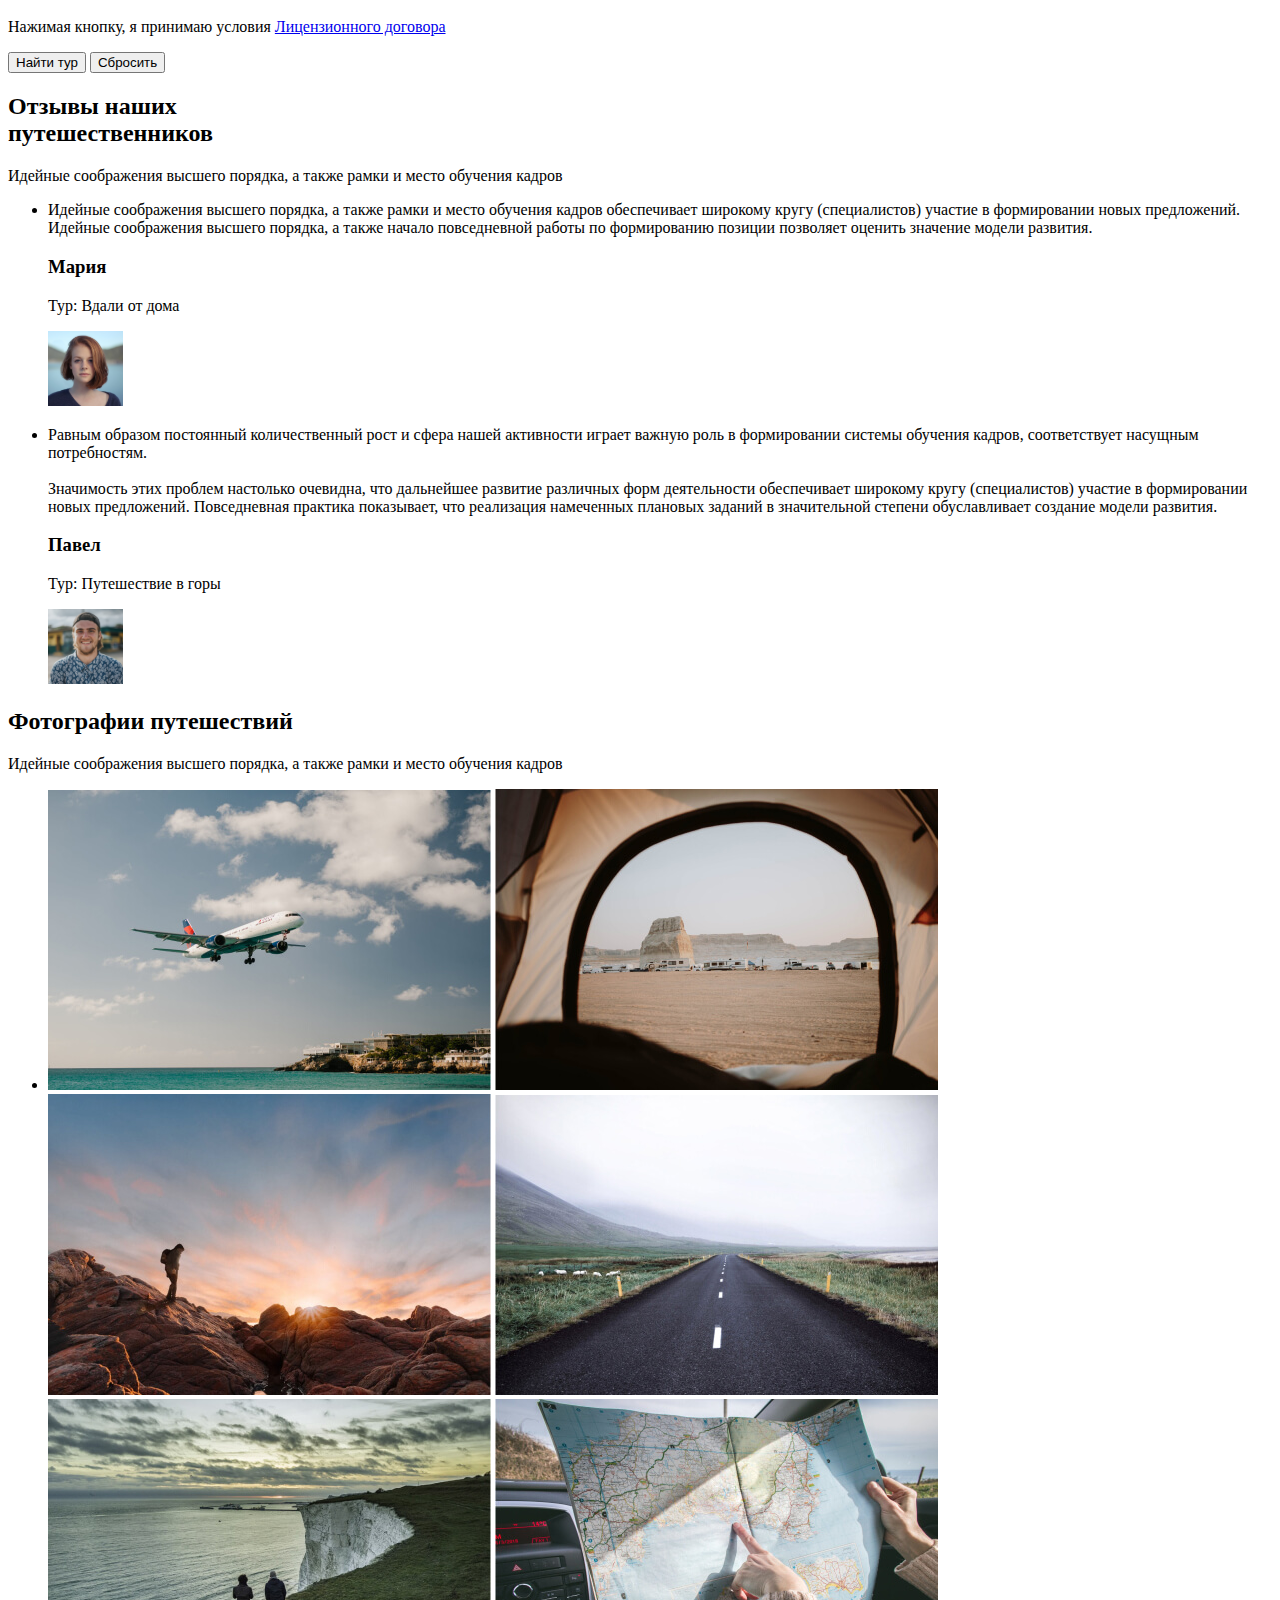
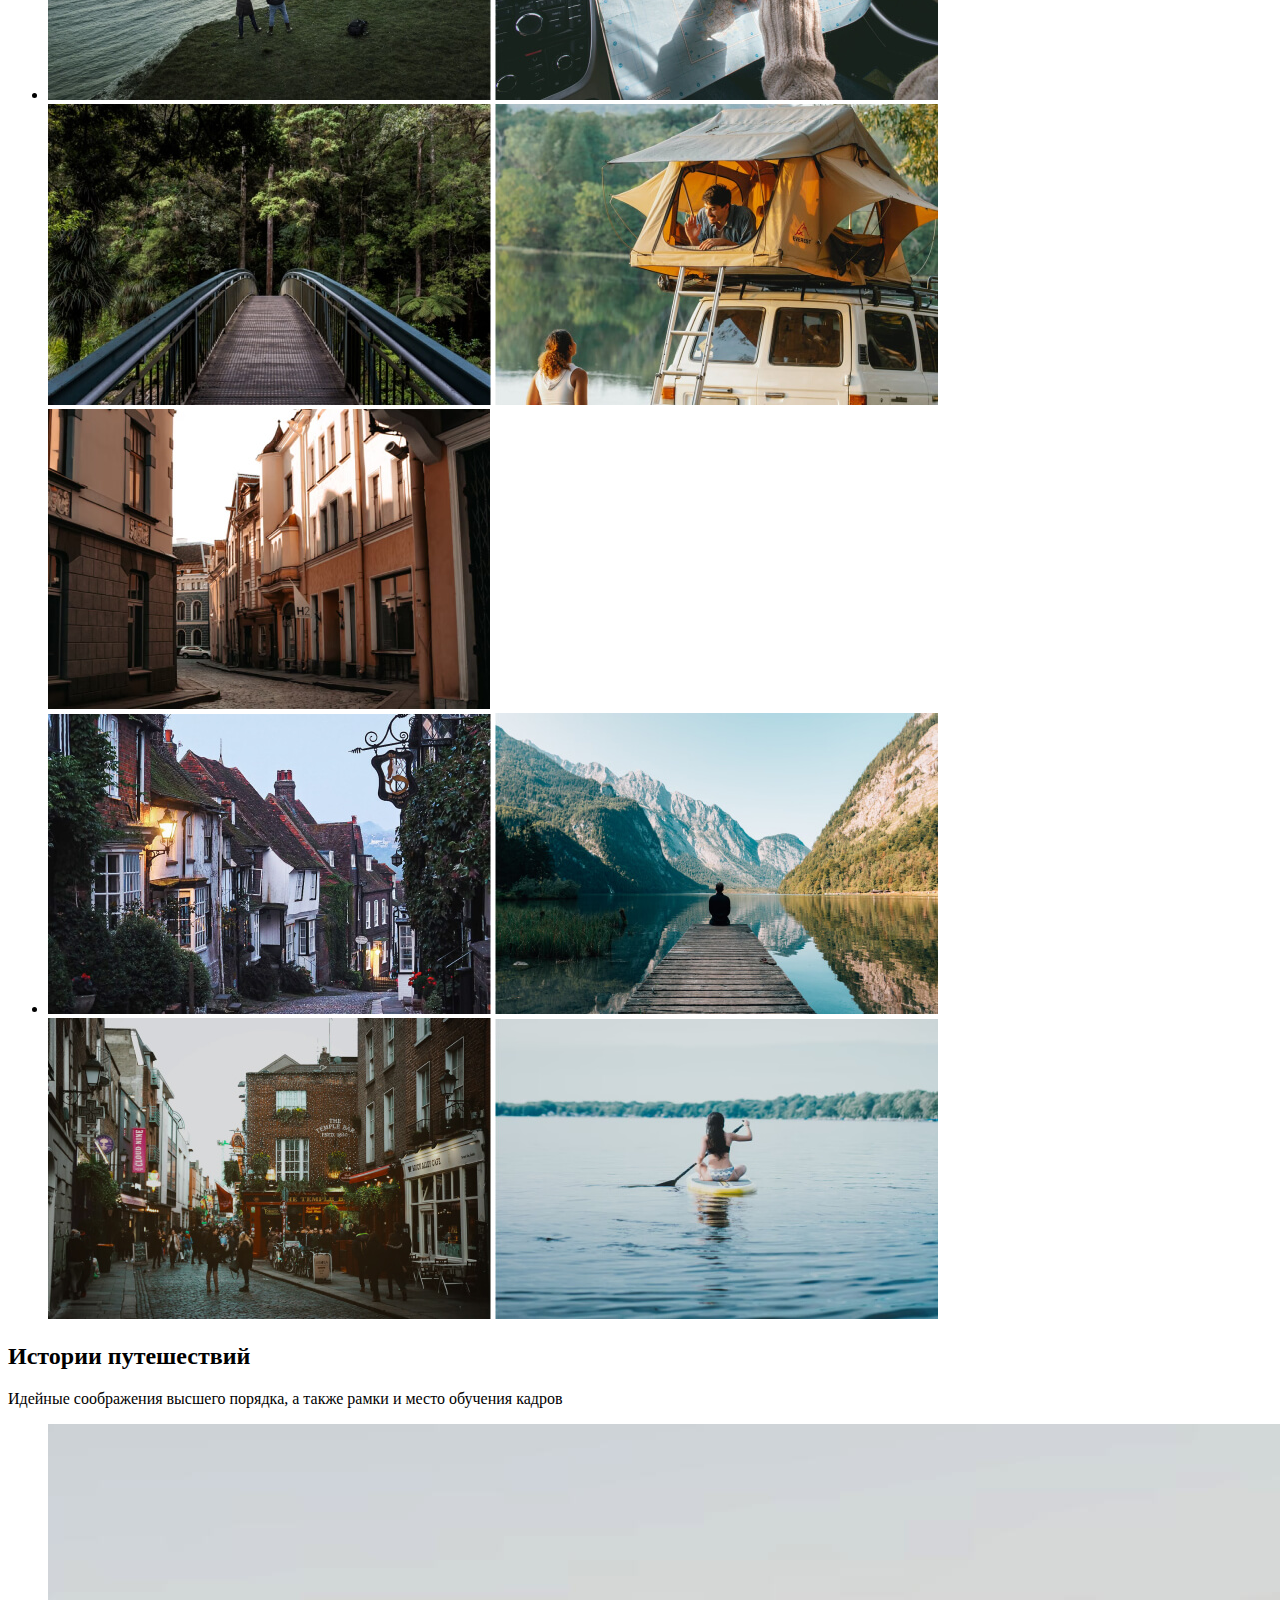
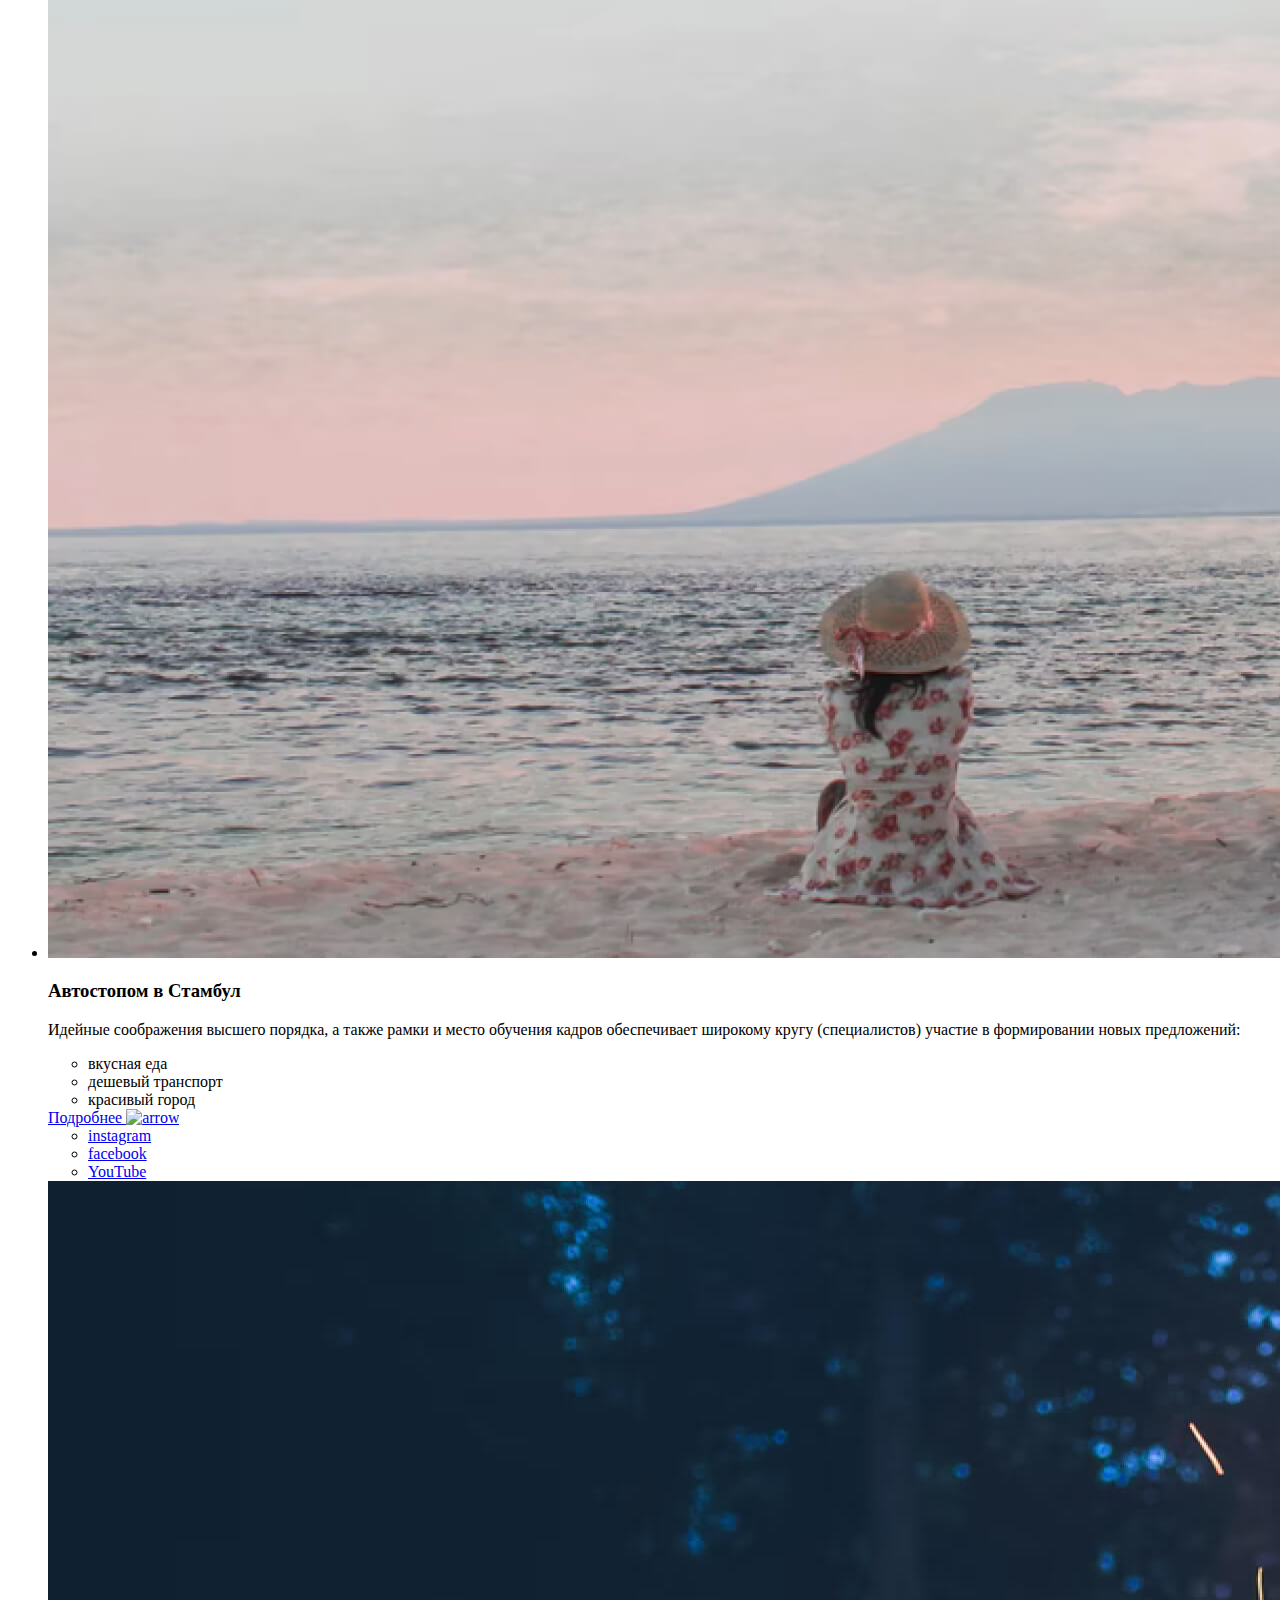
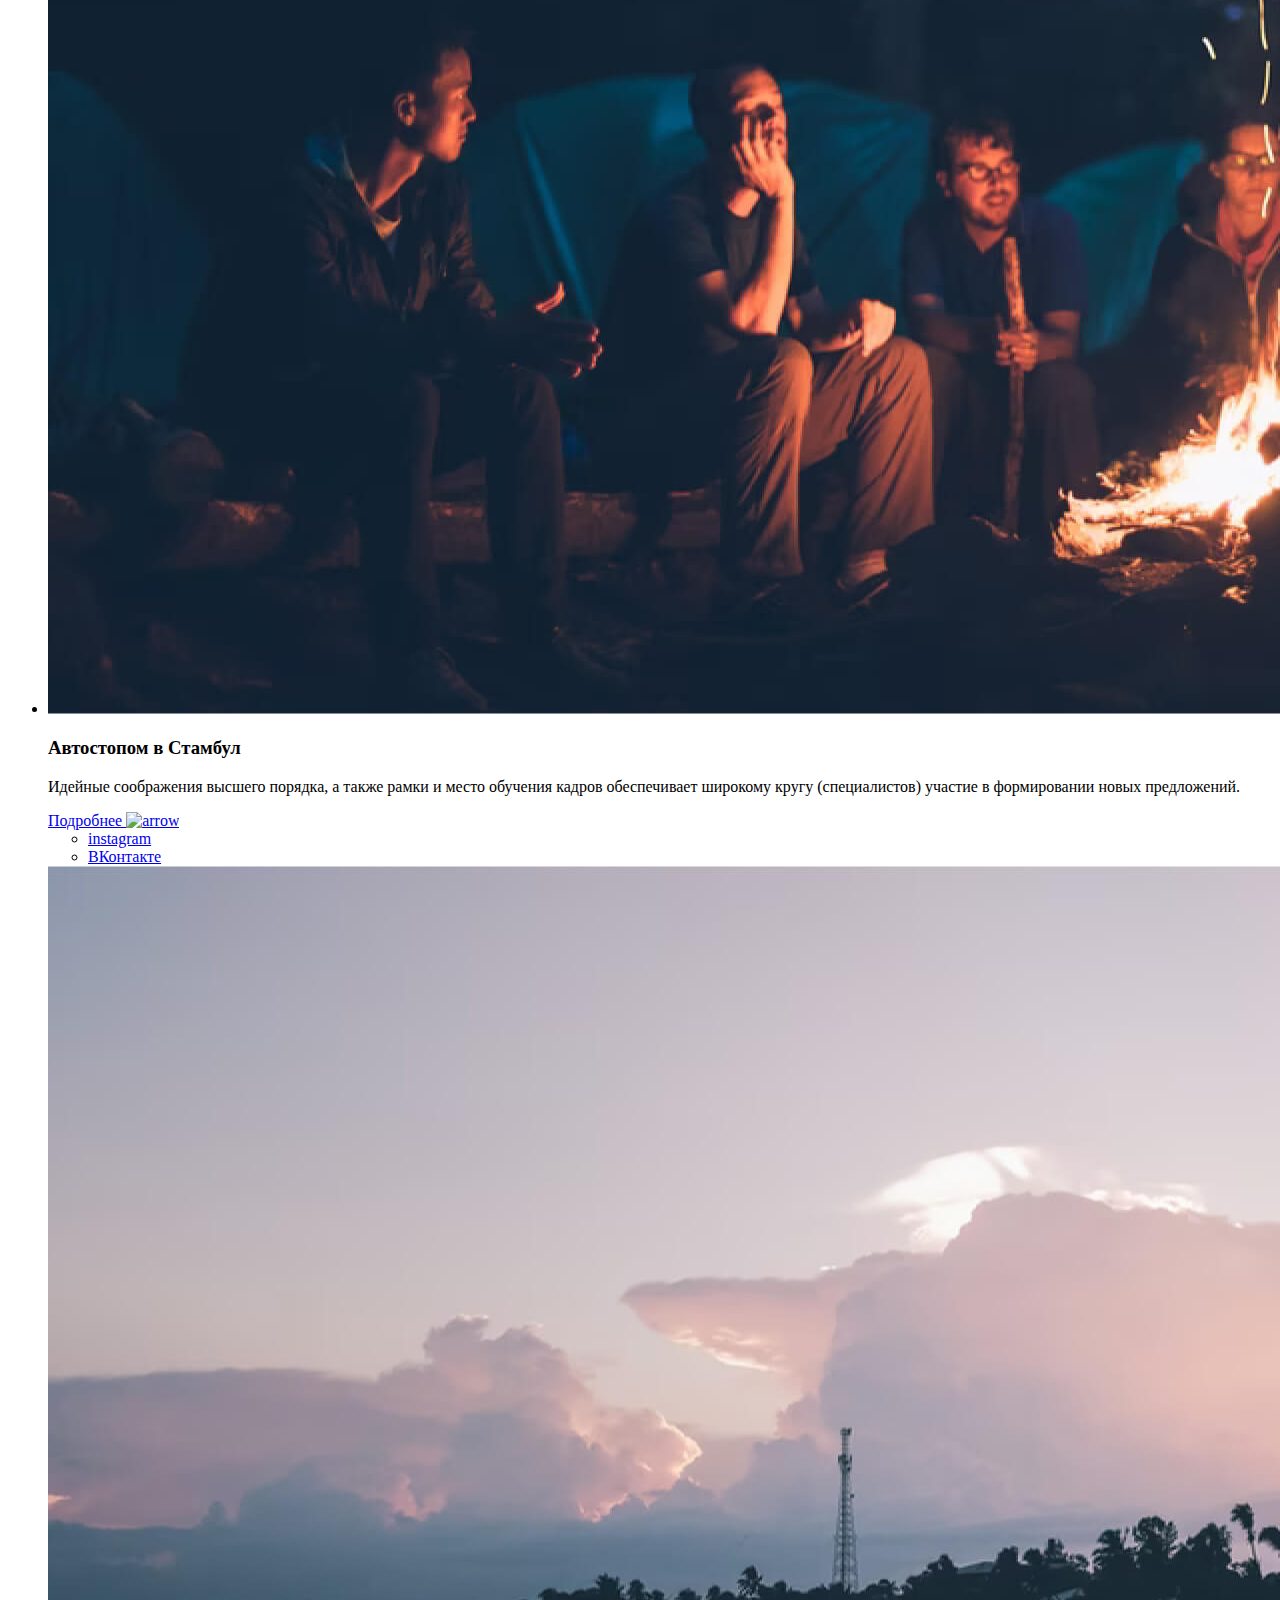
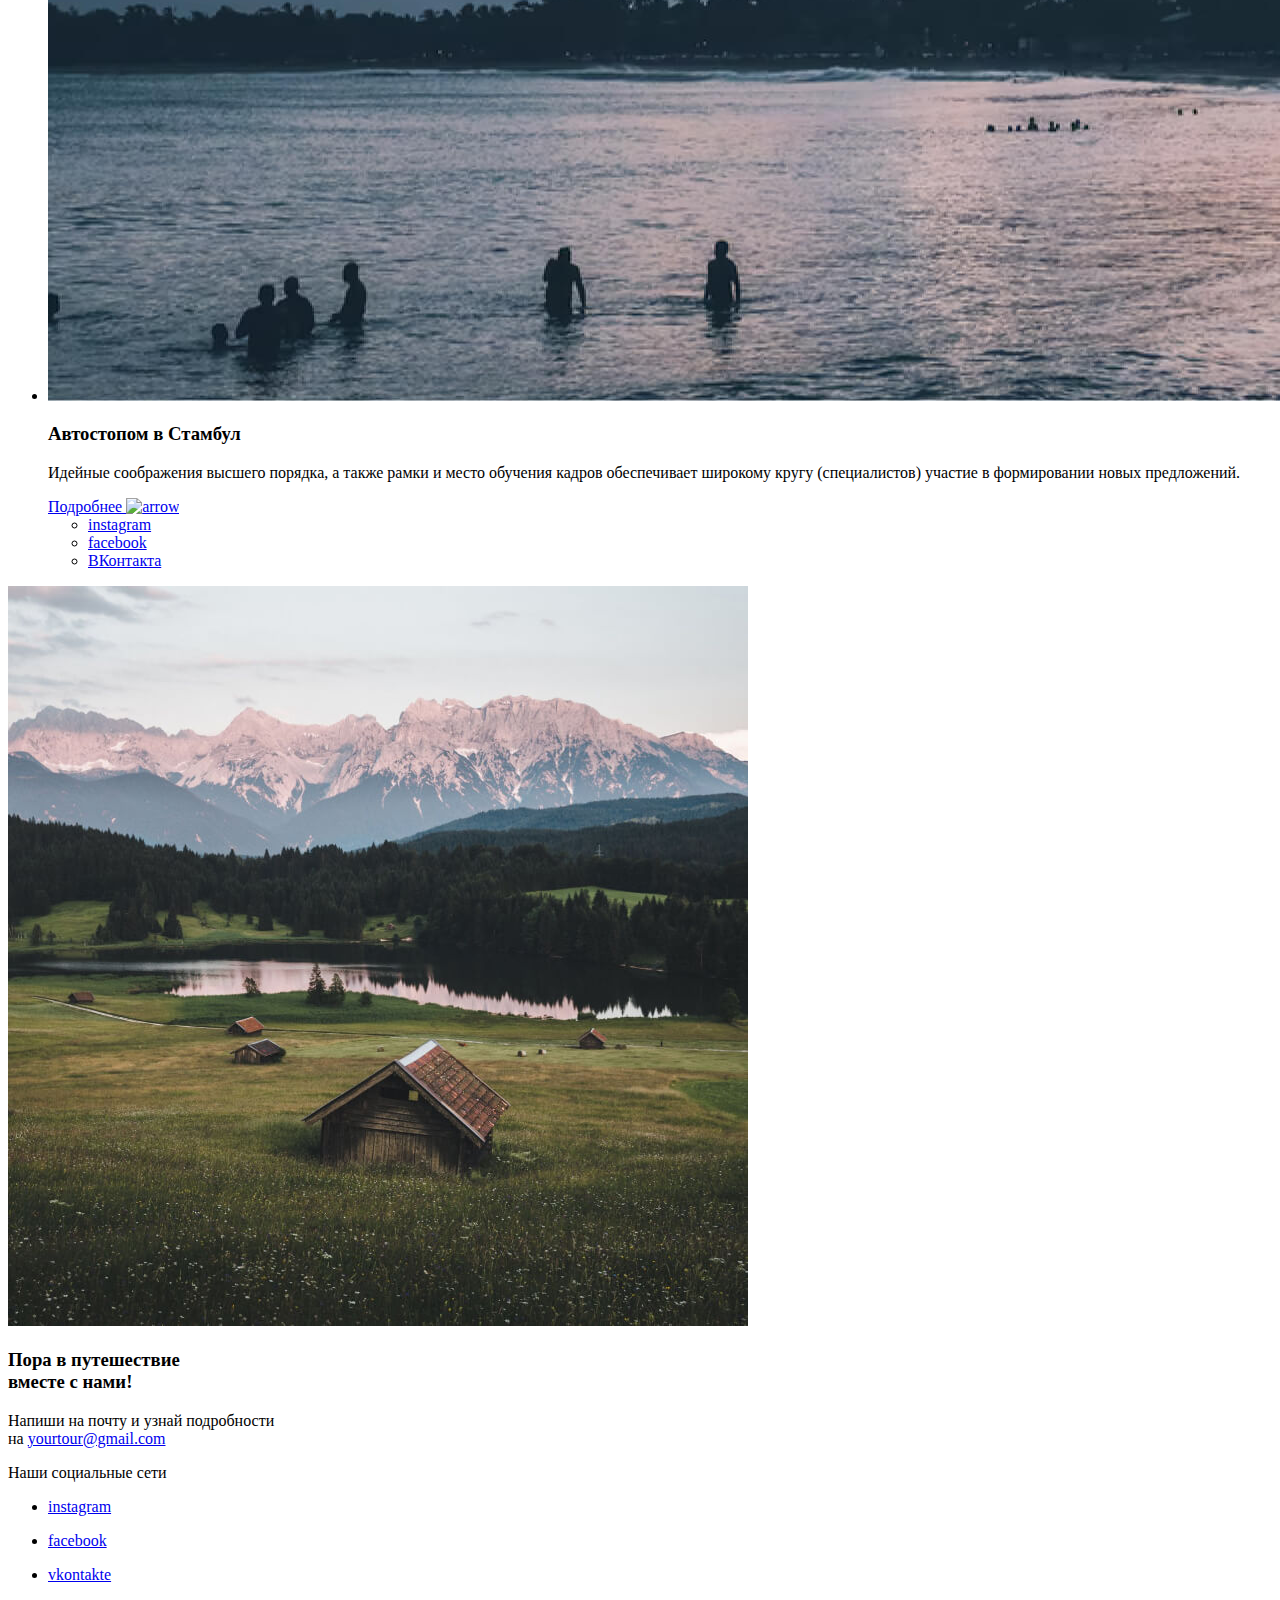
==== commit 199aab9f: "изменены аватарки png -> svg в секции reviews" ====
--- a/index.html
+++ b/index.html
@@ -339,7 +339,7 @@
 										<h3 class="h-3">Мария</h3>
 										<p class="p-small">Тур: Вдали от дома</p>
 									</div>
-									<img src="./assets/img/human1.png" alt="Maria" />
+									<img src="./assets/icons/review-photo-1.svg" alt="Maria" />
 								</div>
 							</li>
 							<li class="reviews-item">
@@ -363,7 +363,7 @@
 										<h3 class="h-3">Павел</h3>
 										<p class="p-small">Тур: Путешествие в горы</p>
 									</div>
-									<img src="./assets/img/human2.png" alt="Pavel" />
+									<img src="./assets/icons/review-photo-2.svg" alt="Pavel" />
 								</div>
 							</li>
 						</ul>
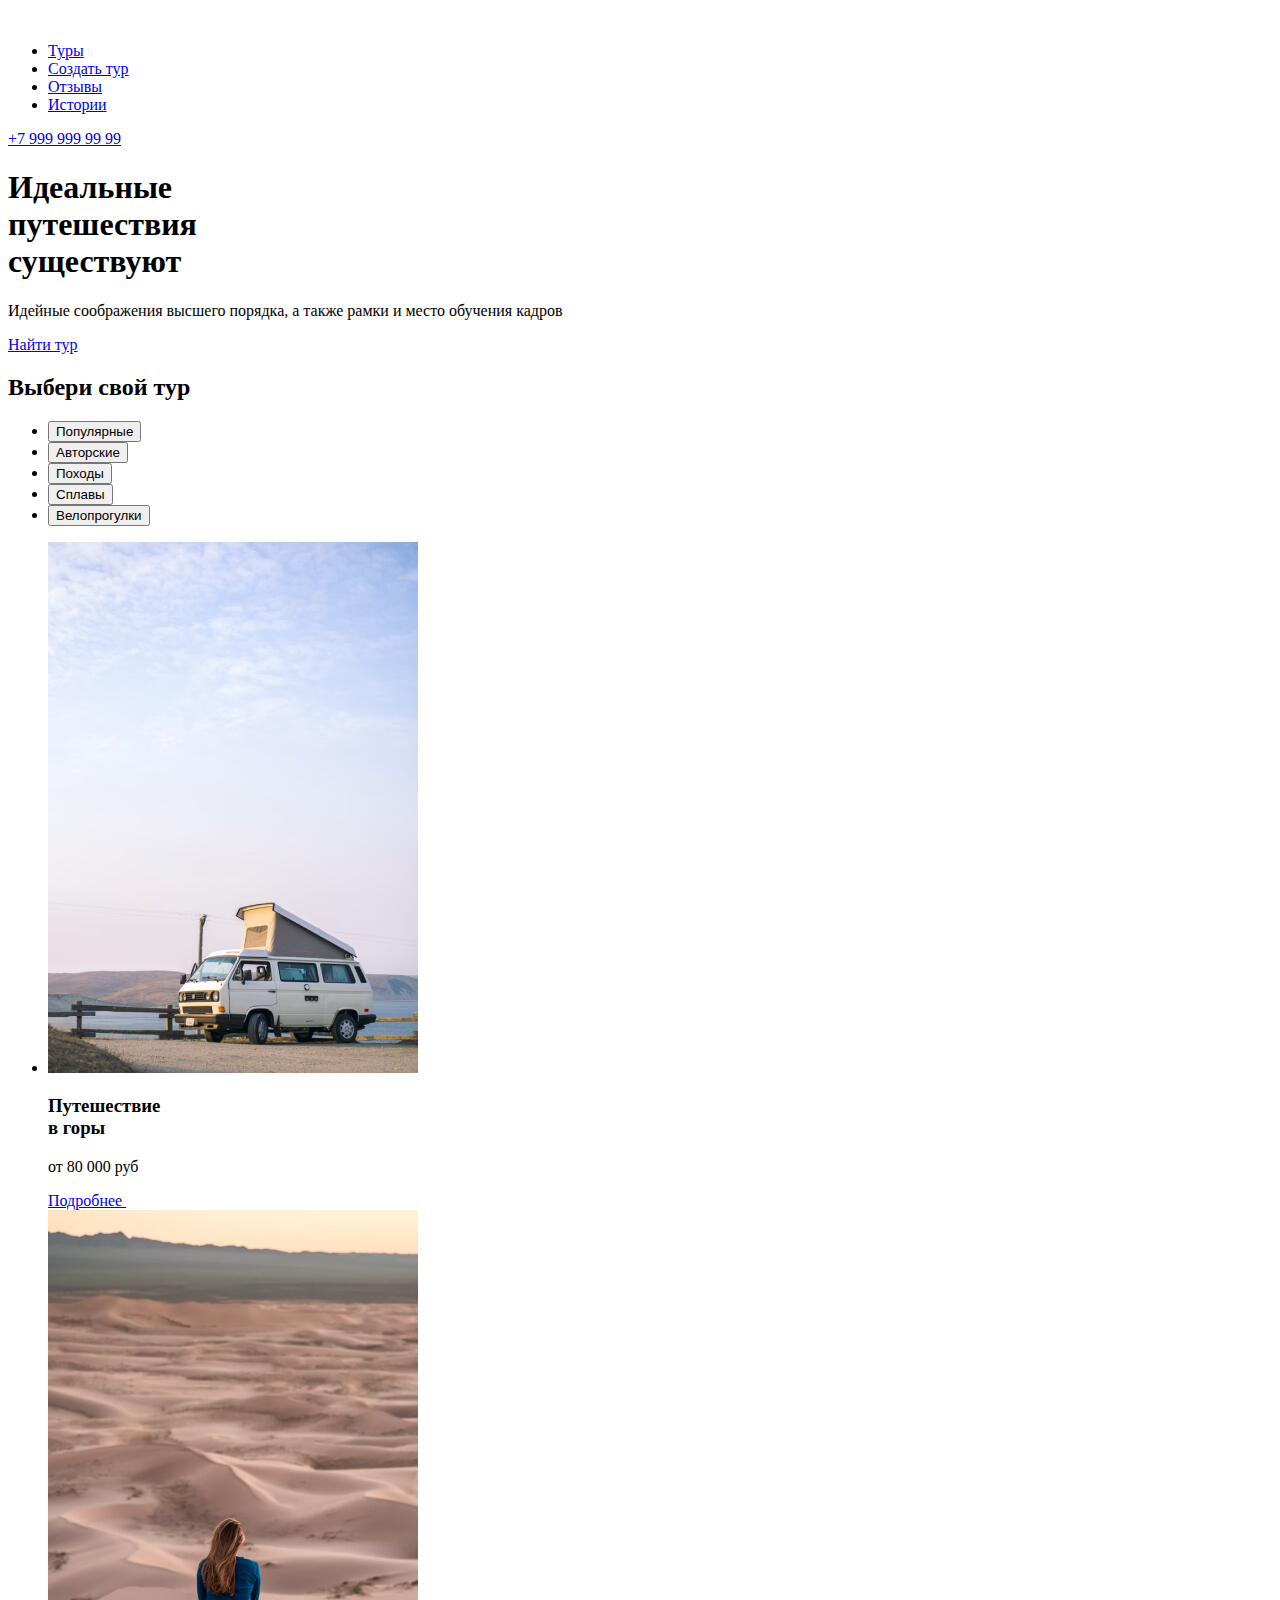
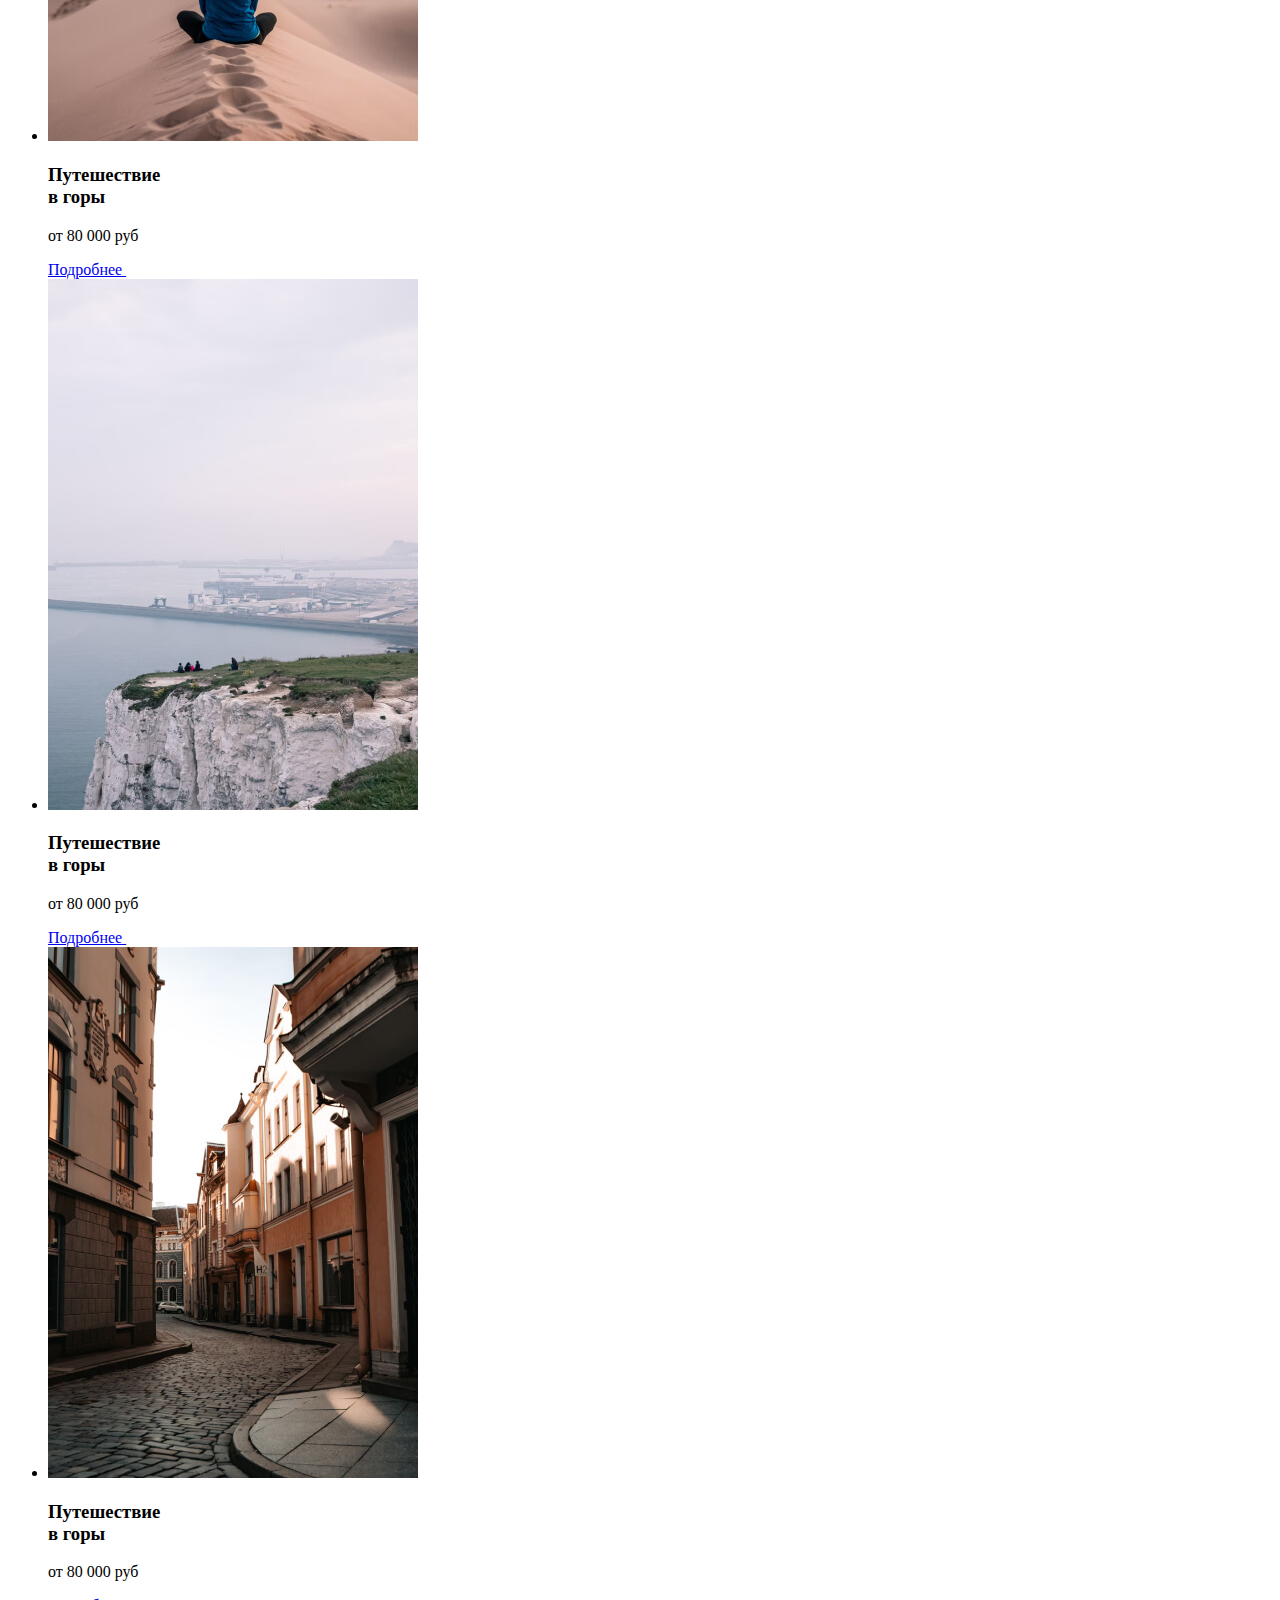
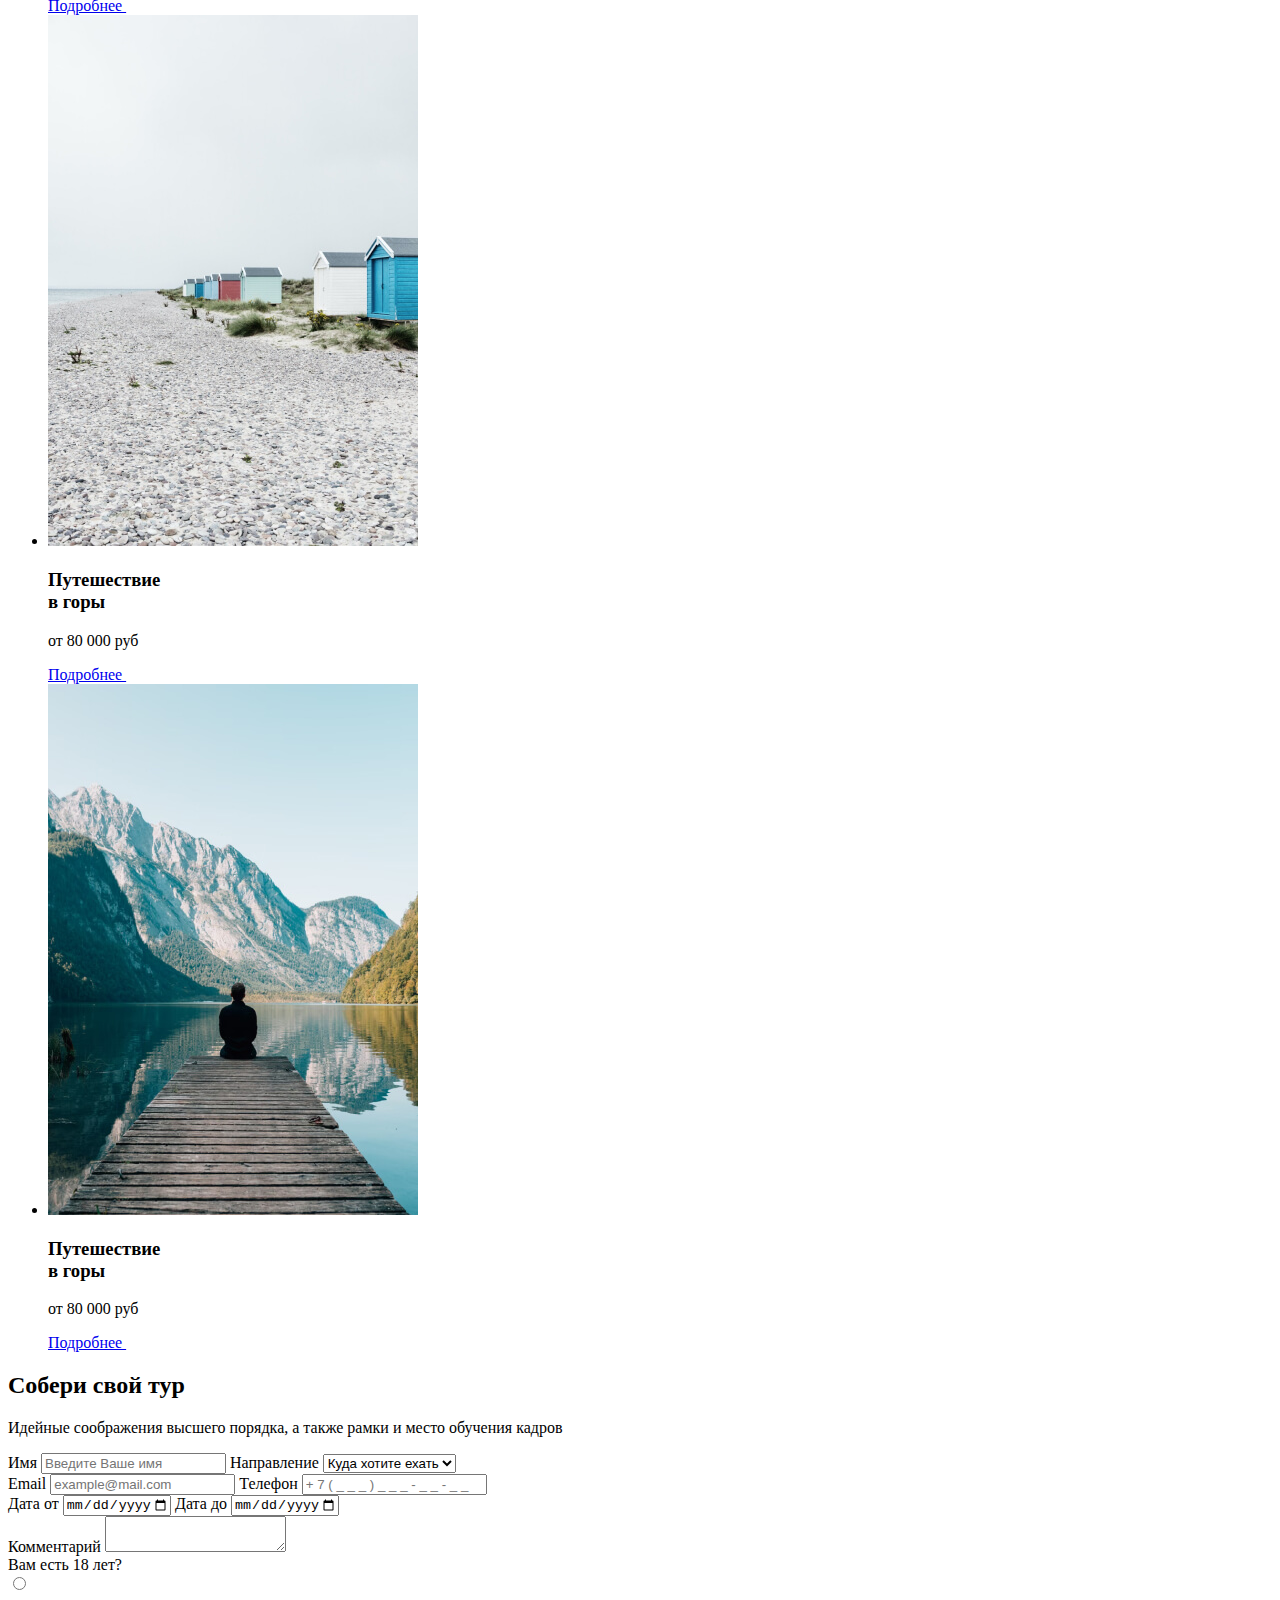
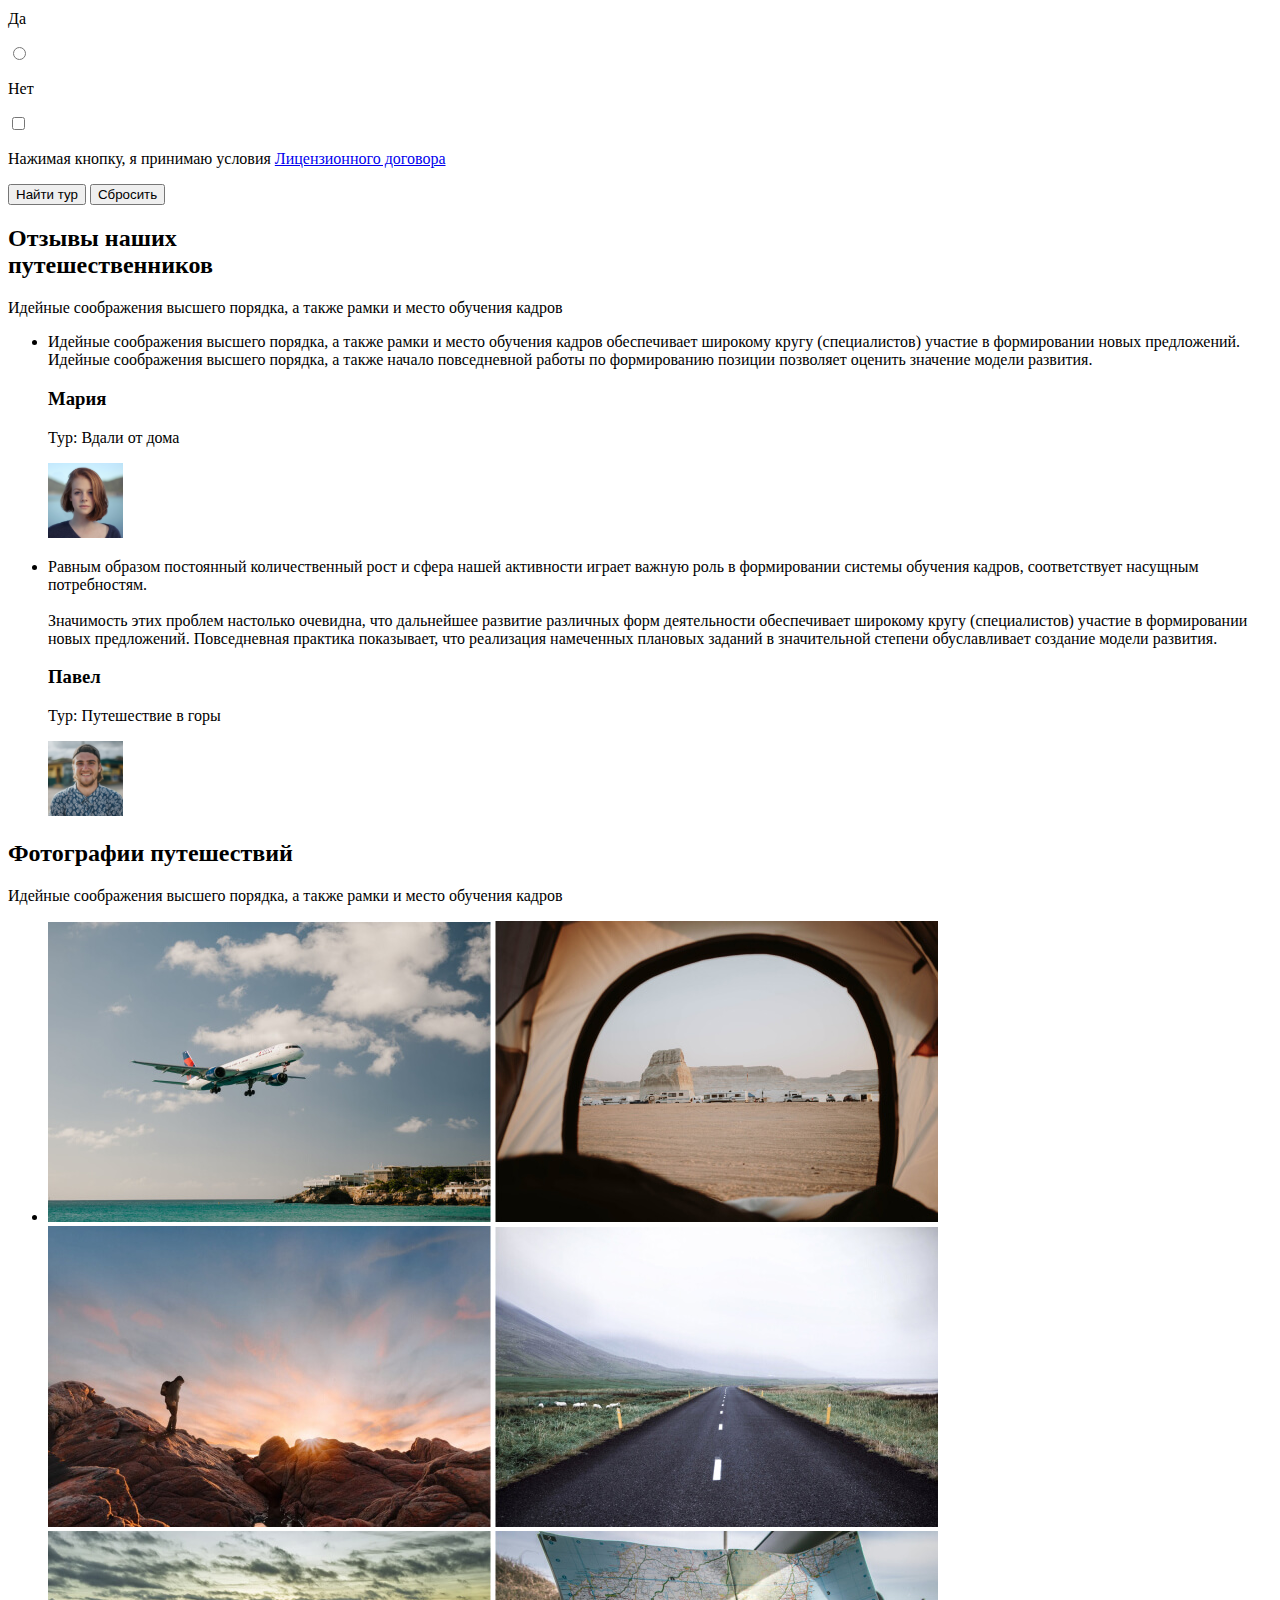
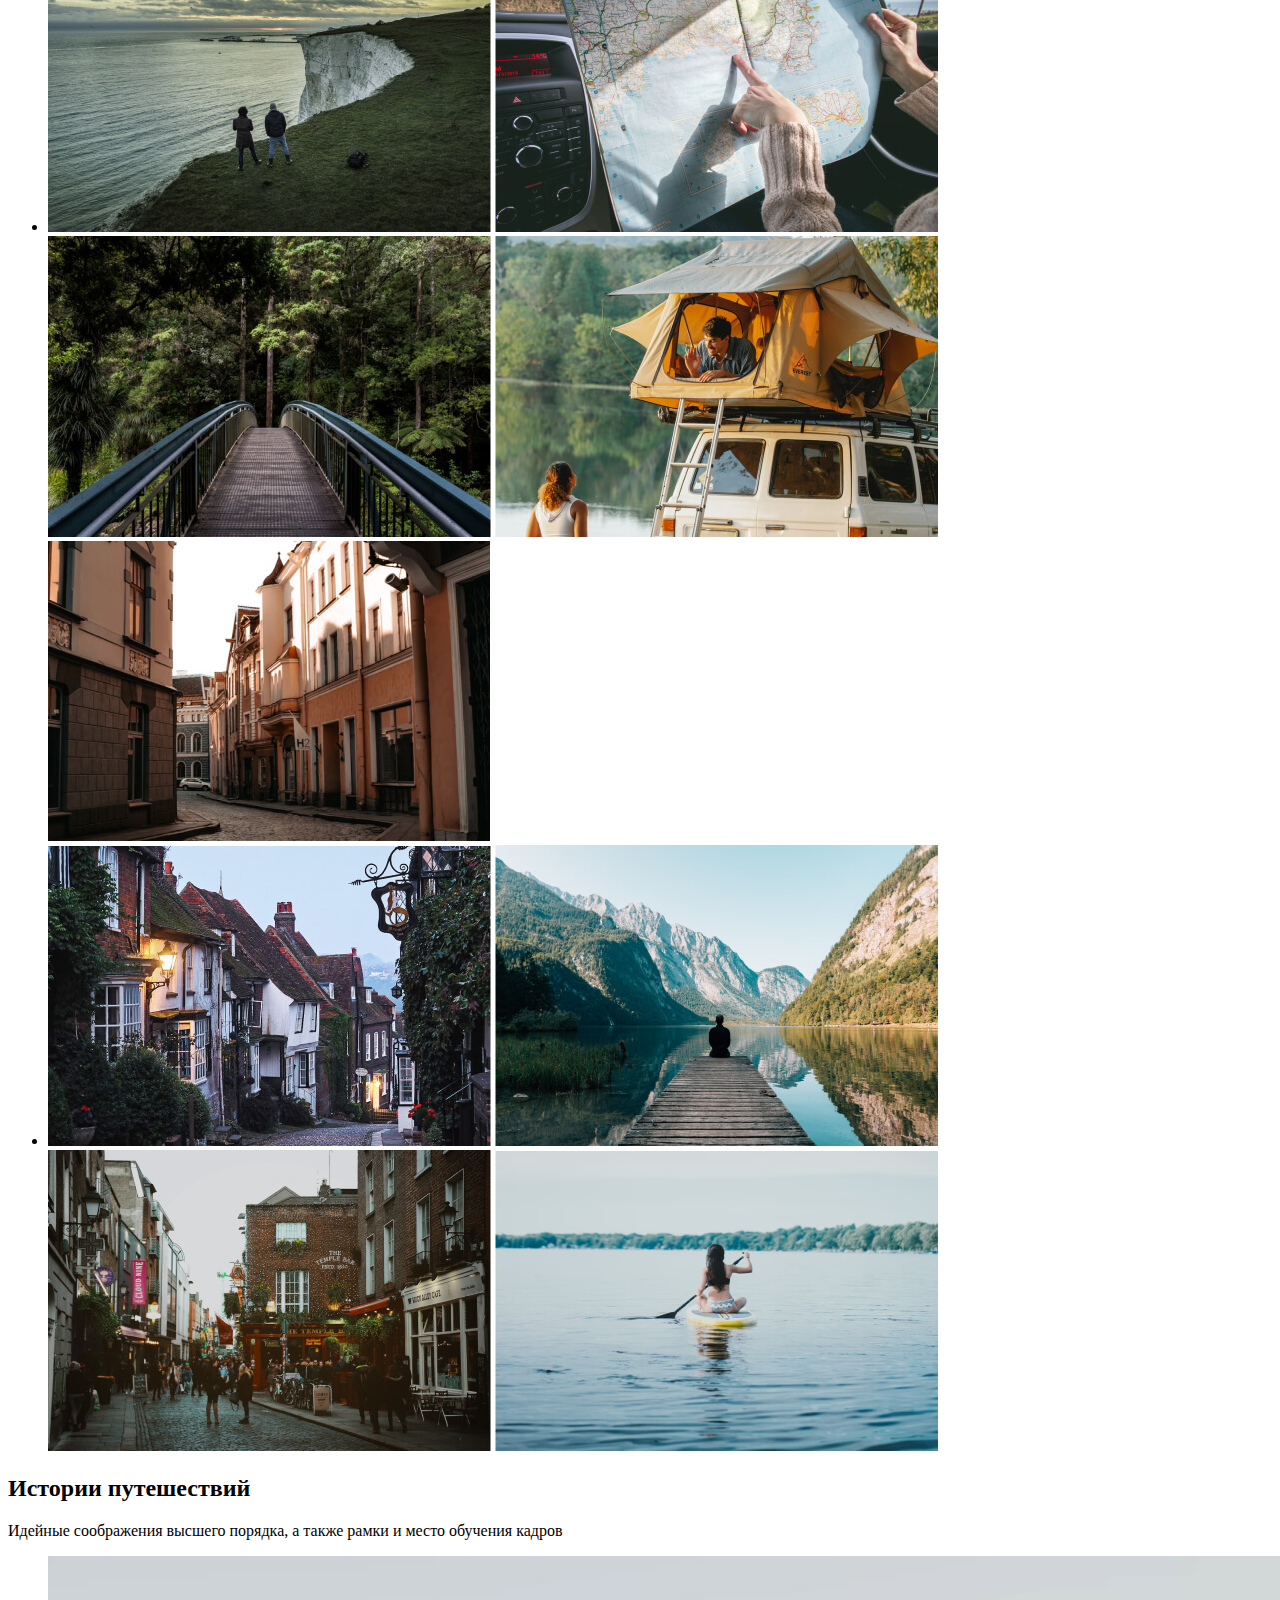
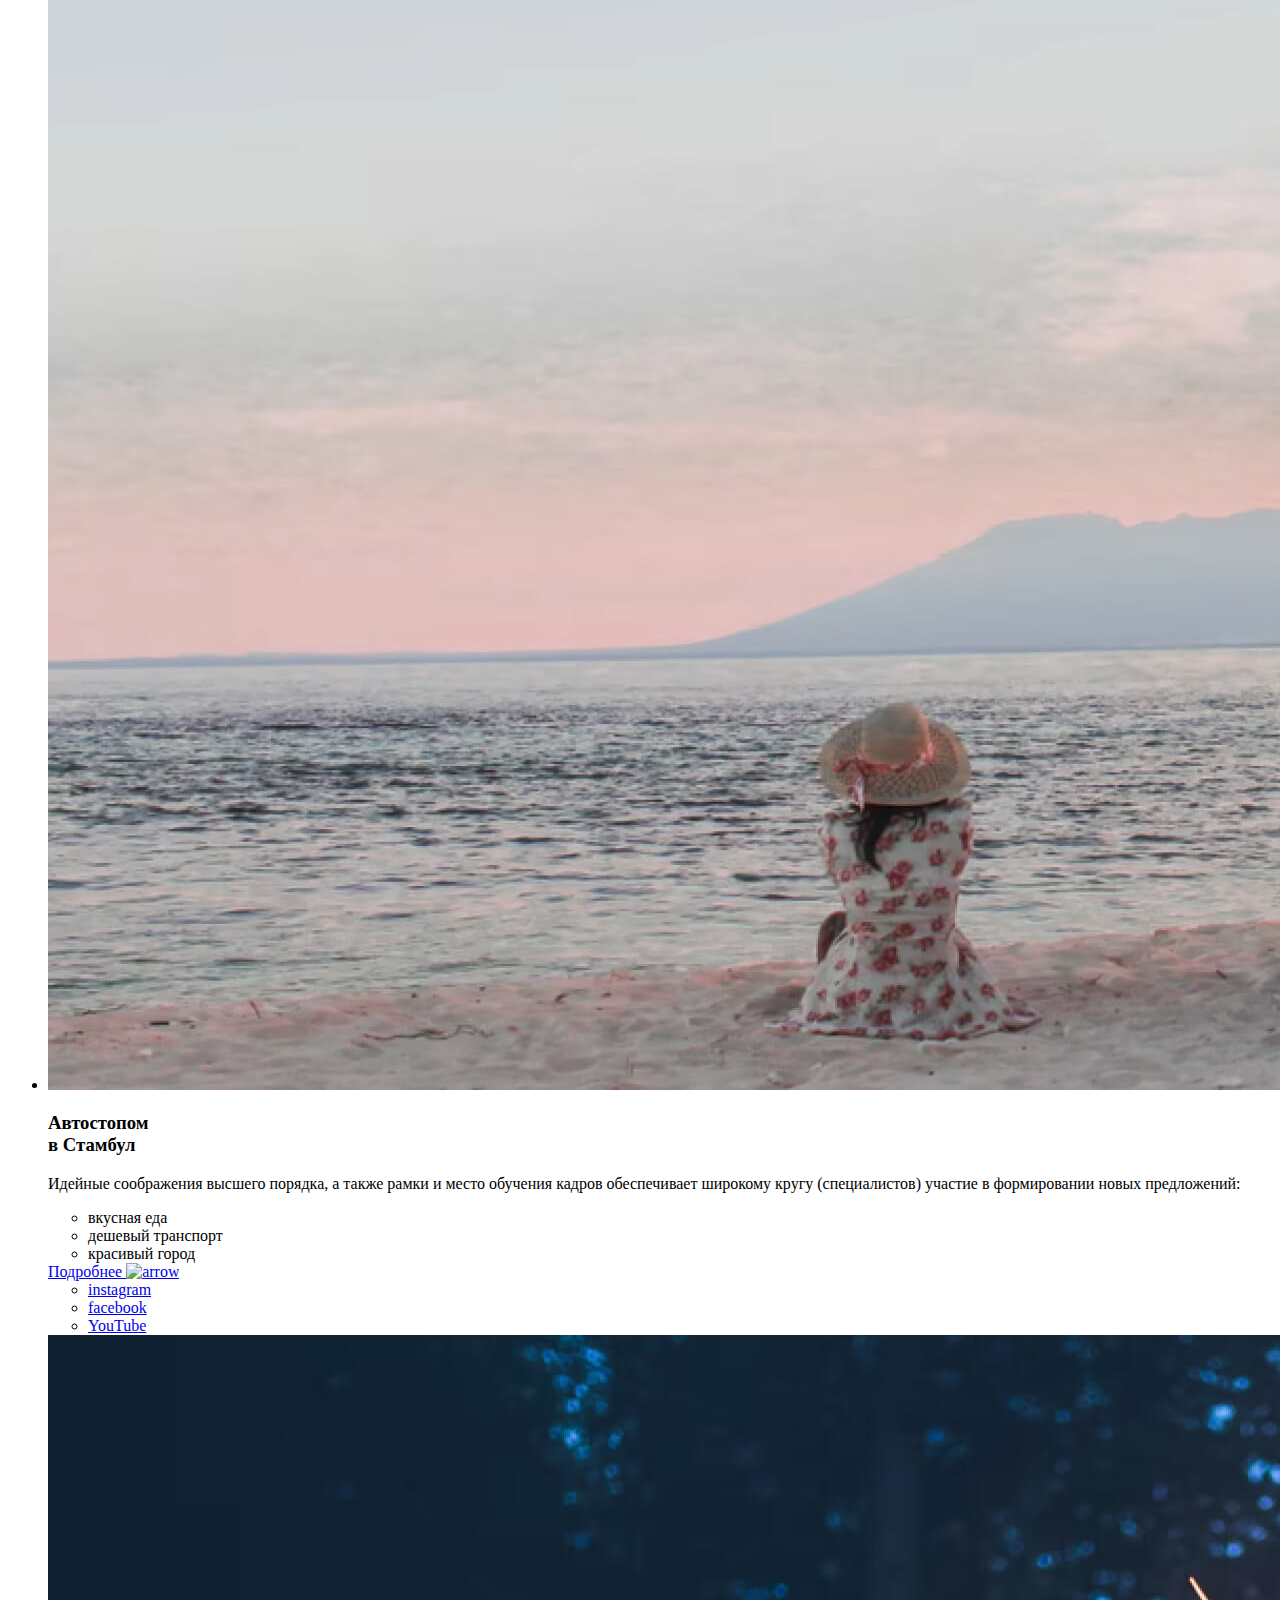
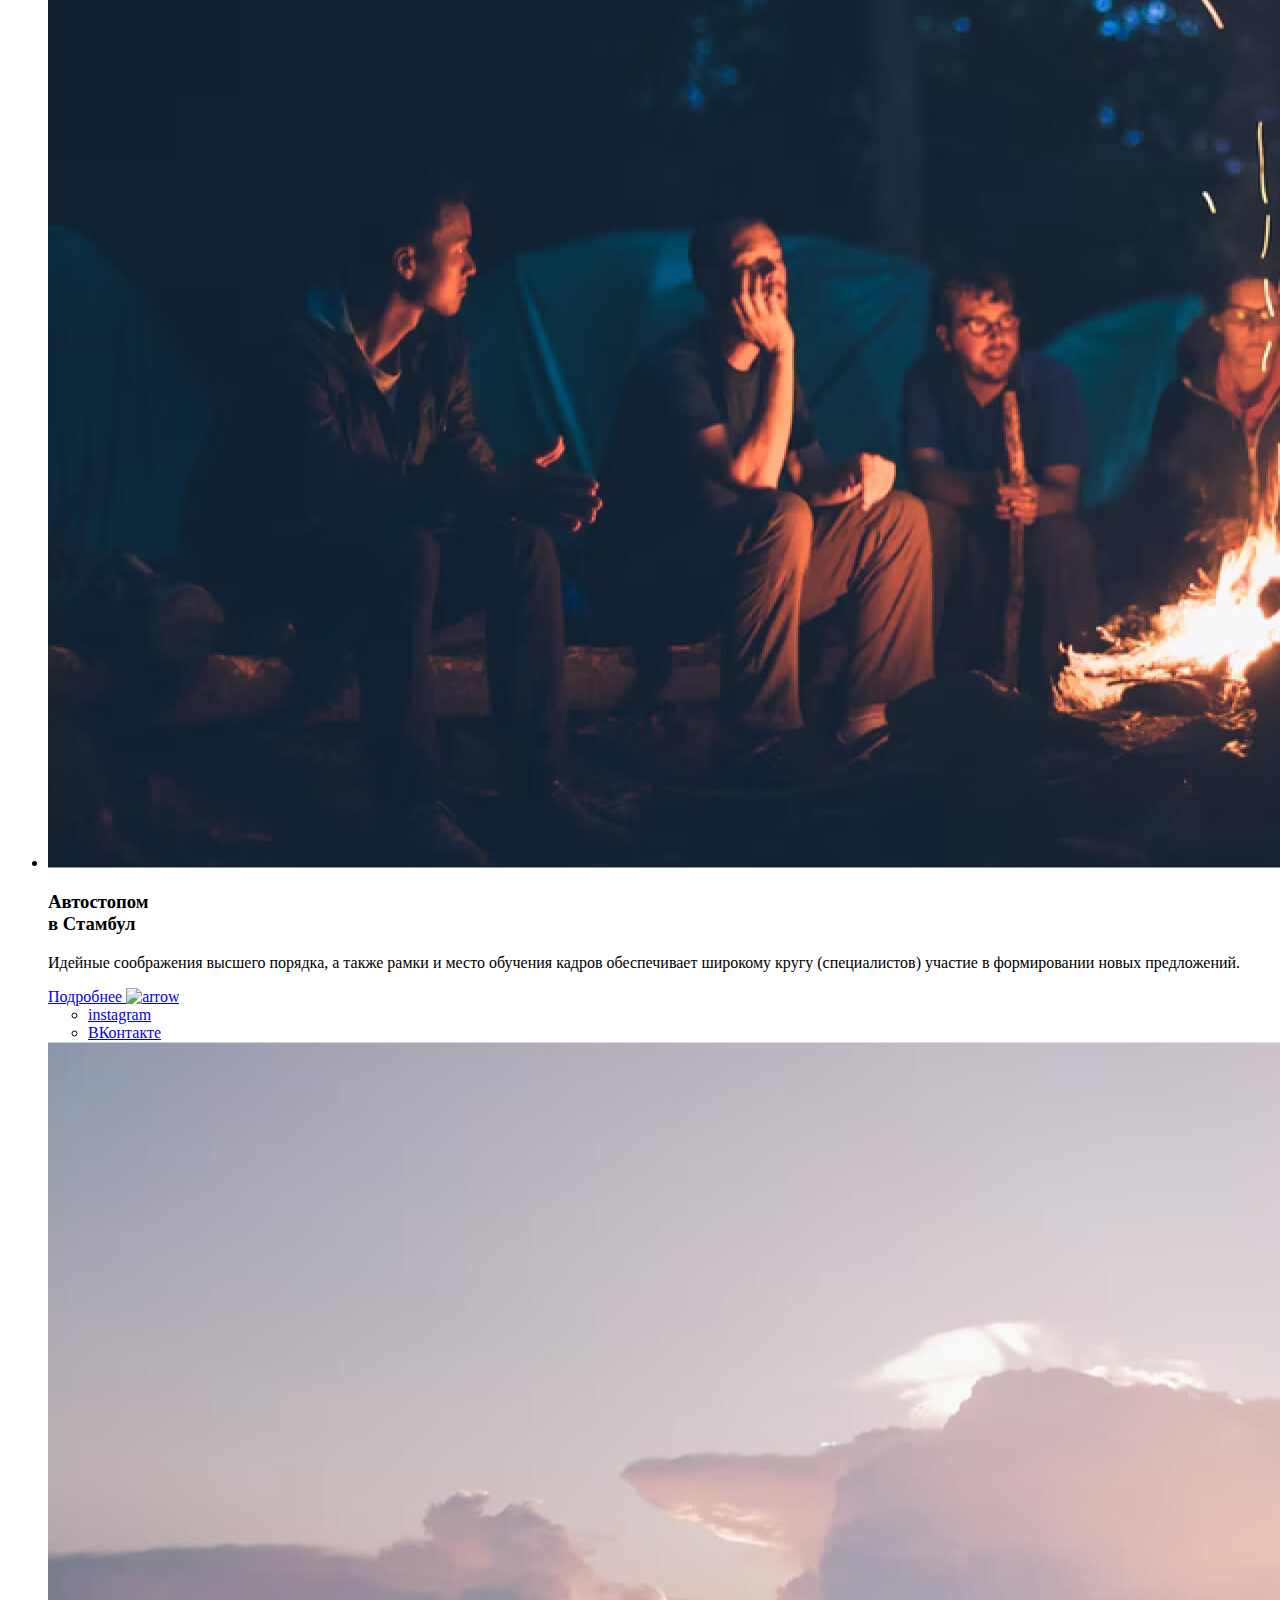
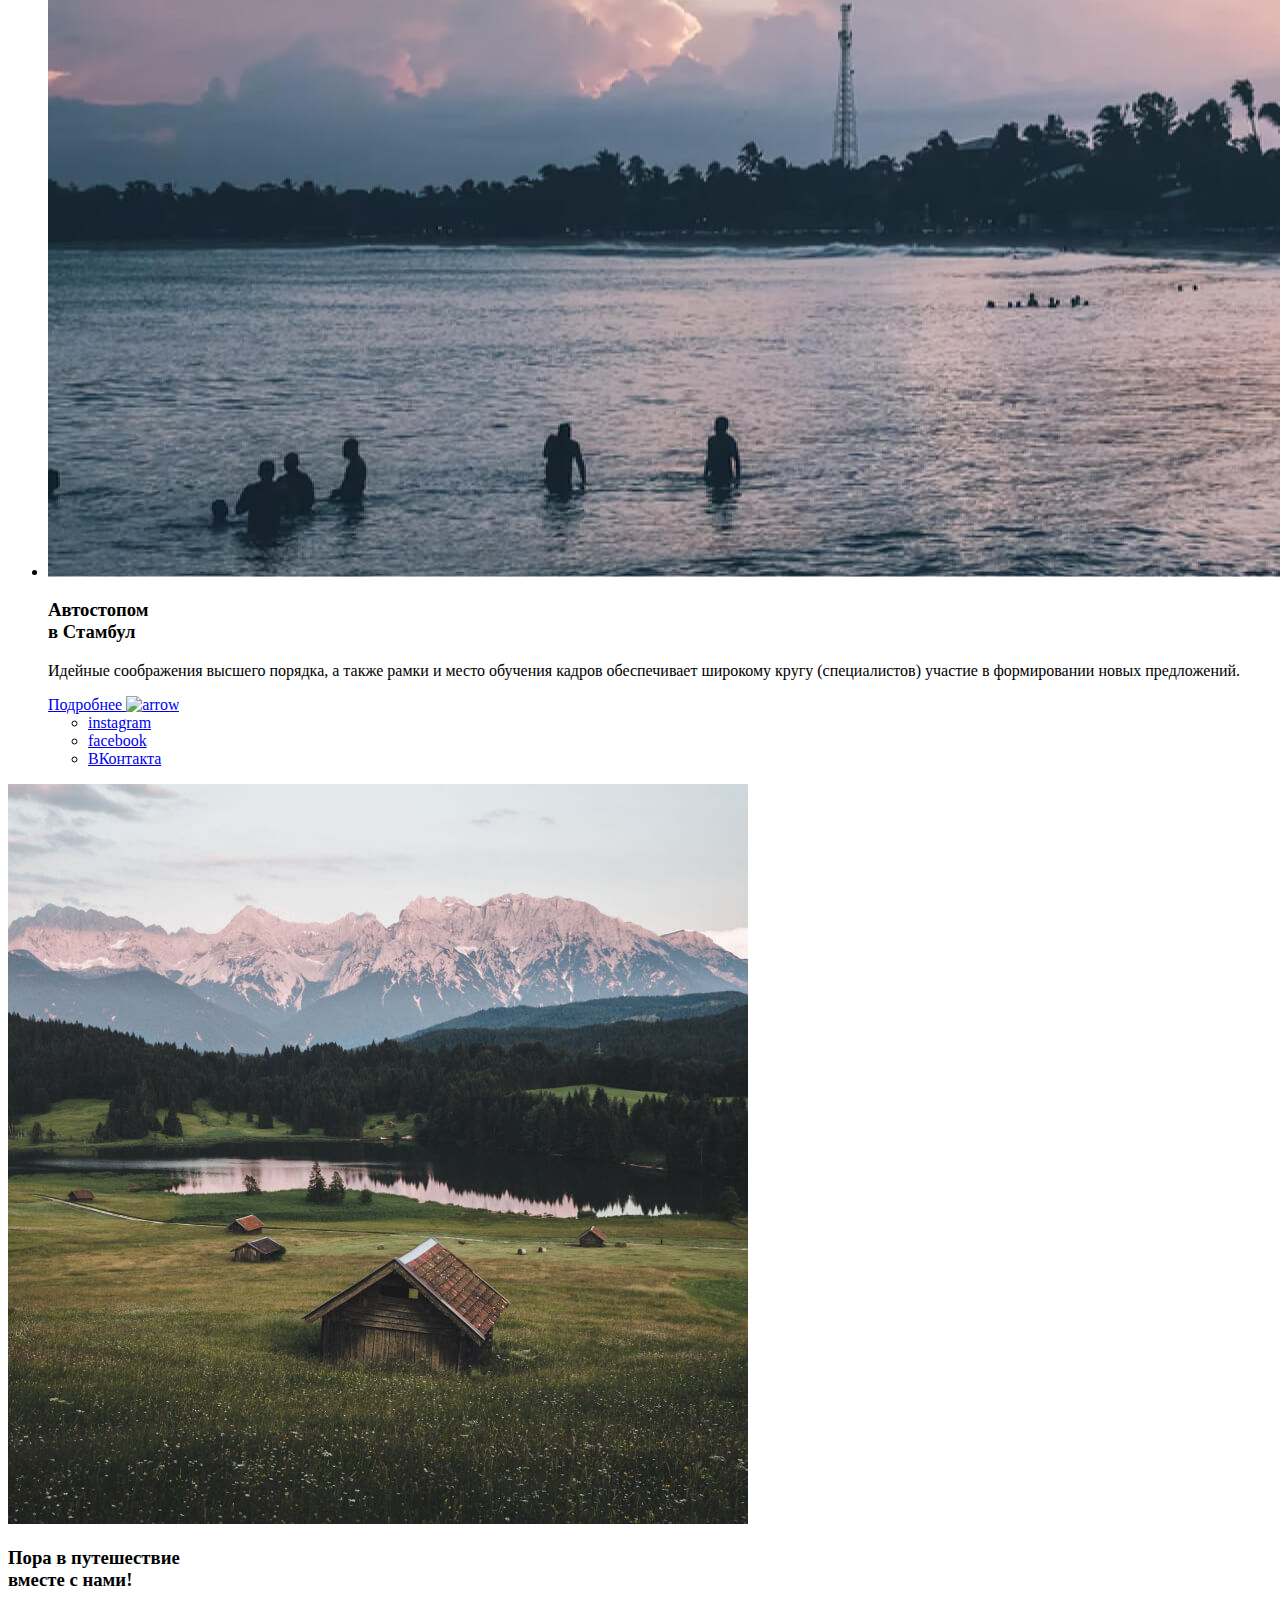
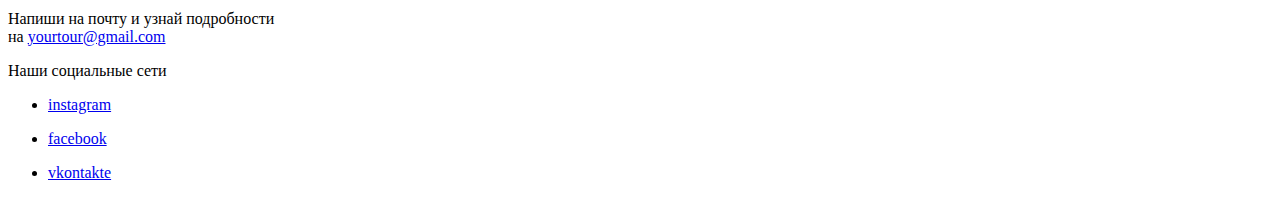
==== commit c74452b8: "подогнал object-position, добавлены br, где необходимо, поправлена высота header на мобилке" ====
--- a/index.html
+++ b/index.html
@@ -59,7 +59,7 @@
 				<section class="up">
 					<div class="container">
 						<div class="up__container">
-							<h1 class="up__title h-1">
+							<h1 class="h-1">
 								Идеальные <br />
 								путешествия <br />
 								существуют
@@ -95,7 +95,7 @@
 								<li class="card-item card-item-1">
 									<img src="./assets/img/card-tour-photo-1.jpg" alt="card-tour-photo-1" class="card-item__background">
 									<div class="card-item__up">
-										<h3>Путешествие в горы</h3>
+										<h3>Путешествие <br> в горы</h3>
 										<p class="p-small">от 80 000 руб</p>
 									</div>
 									<div class="card-item__down">
@@ -112,7 +112,7 @@
 								<li class="card-item card-item-2">
 									<img src="./assets/img/card-tour-photo-2.jpg" alt="card-tour-photo-1" class="card-item__background">
 									<div class="card-item__up">
-										<h3>Путешествие в горы</h3>
+										<h3>Путешествие <br>в горы</h3>
 										<p class="p-small">от 80 000 руб</p>
 									</div>
 									<div class="card-item__down">
@@ -129,7 +129,7 @@
 								<li class="card-item card-item-3">
 									<img src="./assets/img/card-tour-photo-3.jpg" alt="card-tour-photo-1" class="card-item__background">
 									<div class="card-item__up">
-										<h3>Путешествие в горы</h3>
+										<h3>Путешествие <br> в горы</h3>
 										<p class="p-small">от 80 000 руб</p>
 									</div>
 									<div class="card-item__down">
@@ -146,7 +146,7 @@
 								<li class="card-item card-item-4">
 									<img src="./assets/img/card-tour-photo-4.jpg" alt="card-tour-photo-1" class="card-item__background">
 									<div class="card-item__up">
-										<h3>Путешествие в горы</h3>
+										<h3>Путешествие <br> в горы</h3>
 										<p class="p-small">от 80 000 руб</p>
 									</div>
 									<div class="card-item__down">
@@ -163,7 +163,7 @@
 								<li class="card-item card-item-5">
 									<img src="./assets/img/card-tour-photo-5.jpg" alt="card-tour-photo-1" class="card-item__background">
 									<div class="card-item__up">
-										<h3>Путешествие в горы</h3>
+										<h3>Путешествие <br> в горы</h3>
 										<p class="p-small">от 80 000 руб</p>
 									</div>
 									<div class="card-item__down">
@@ -180,7 +180,7 @@
 								<li class="card-item card-item-6">
 									<img src="./assets/img/card-tour-photo-6.jpg" alt="card-tour-photo-1" class="card-item__background">
 									<div class="card-item__up">
-										<h3>Путешествие в горы</h3>
+										<h3>Путешествие <br> в горы</h3>
 										<p class="p-small">от 80 000 руб</p>
 									</div>
 									<div class="card-item__down">
@@ -472,7 +472,7 @@
 								<img src="./assets/img/story-photo-1.jpg" alt="story-photo-1" class='story-travel-item__background'>
 								<div class="story-travel-item__up">
 									<h3 class="h-3 travel-item__head-title">
-										Автостопом в Стамбул
+										Автостопом <br> в Стамбул
 									</h3>
 									<div class="story-travel-item__up-descr">
 										<p class="p-normal">
@@ -518,7 +518,7 @@
 								<img src="./assets/img/story-photo-2.jpg" alt="story-photo-2" class='story-travel-item__background'>
 								<div class="story-travel-item__up">
 									<h3 class="h-3 travel-item__head-title">
-										Автостопом в Стамбул
+										Автостопом <br> в Стамбул
 									</h3>
 									<div class="story-travel-item__up-descr">
 										<p class="p-normal">
@@ -553,7 +553,7 @@
 								<img src="./assets/img/story-photo-3.jpg" alt="story-photo-3" class='story-travel-item__background'>
 								<div class="story-travel-item__up">
 									<h3 class="h-3 travel-item__head-title">
-										Автостопом в Стамбул
+										Автостопом <br> в Стамбул
 									</h3>
 									<div class="story-travel-item__up-descr">
 										<p class="p-normal">
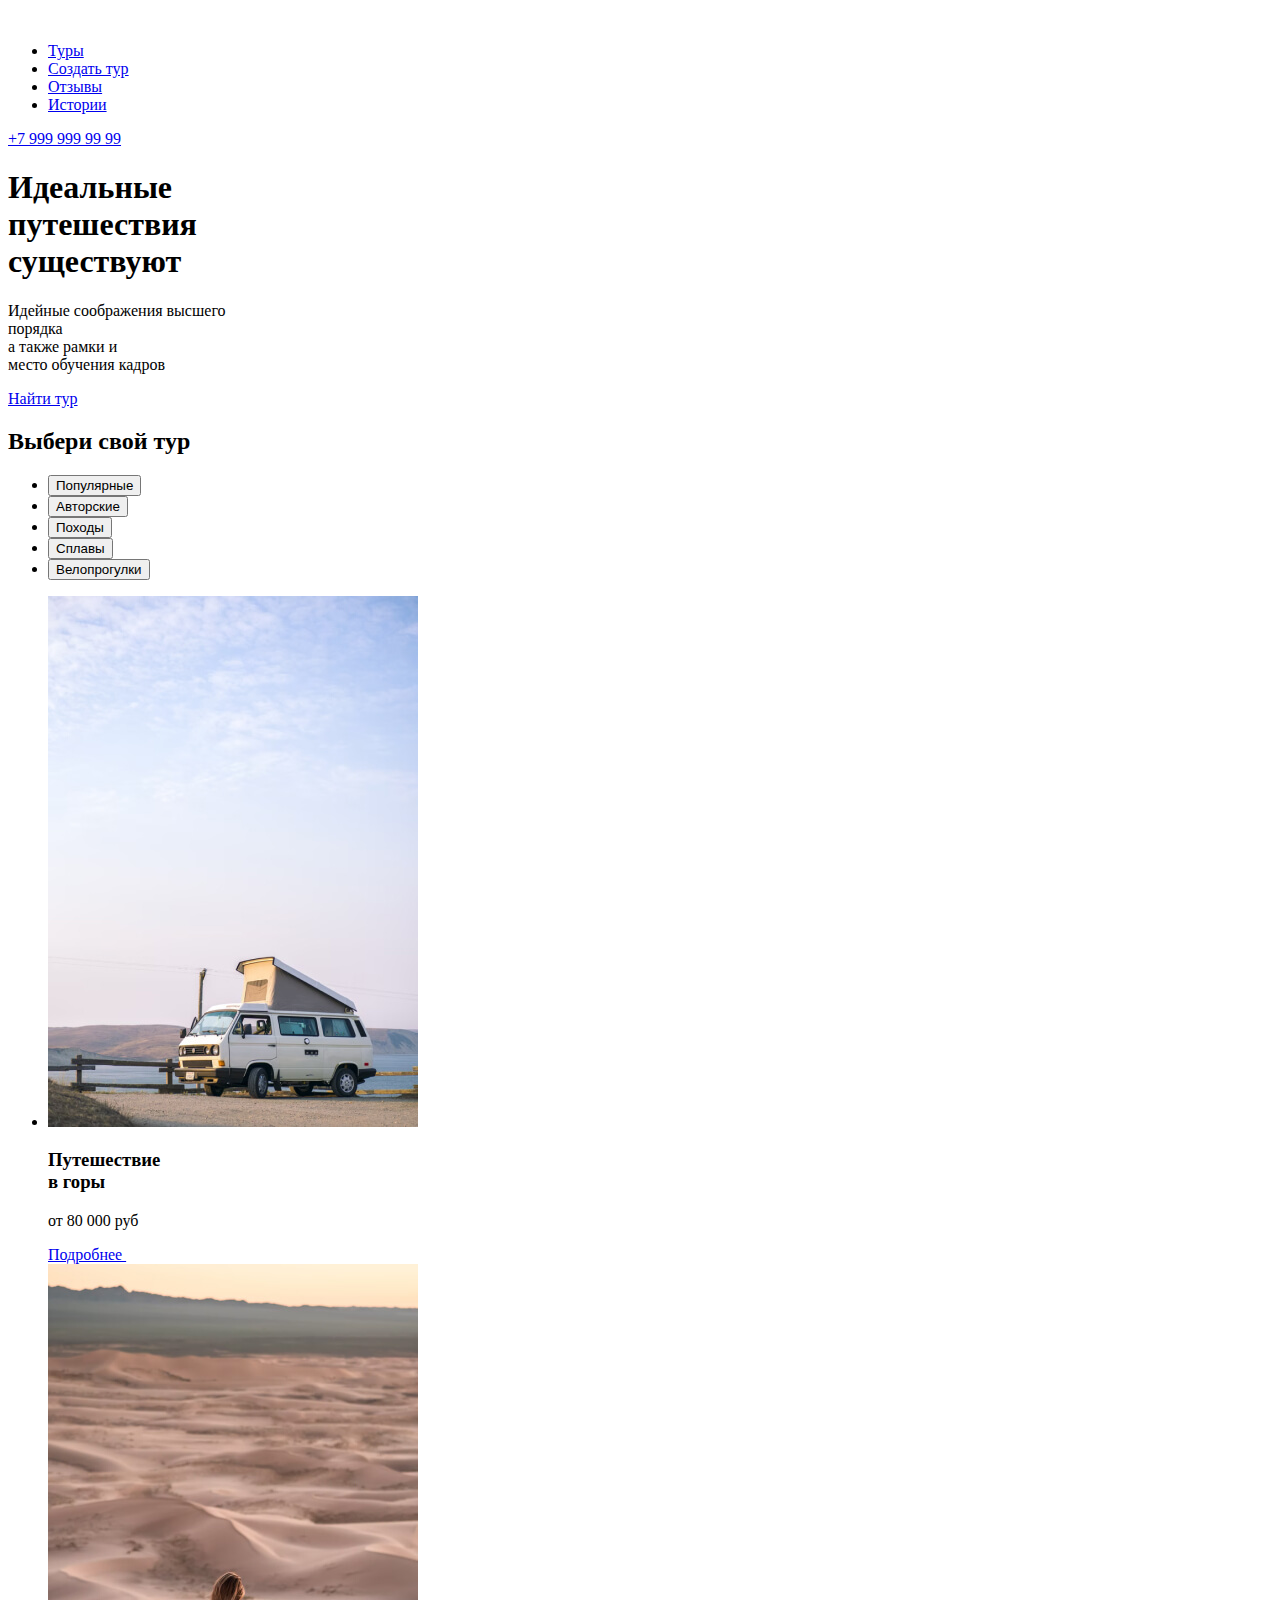
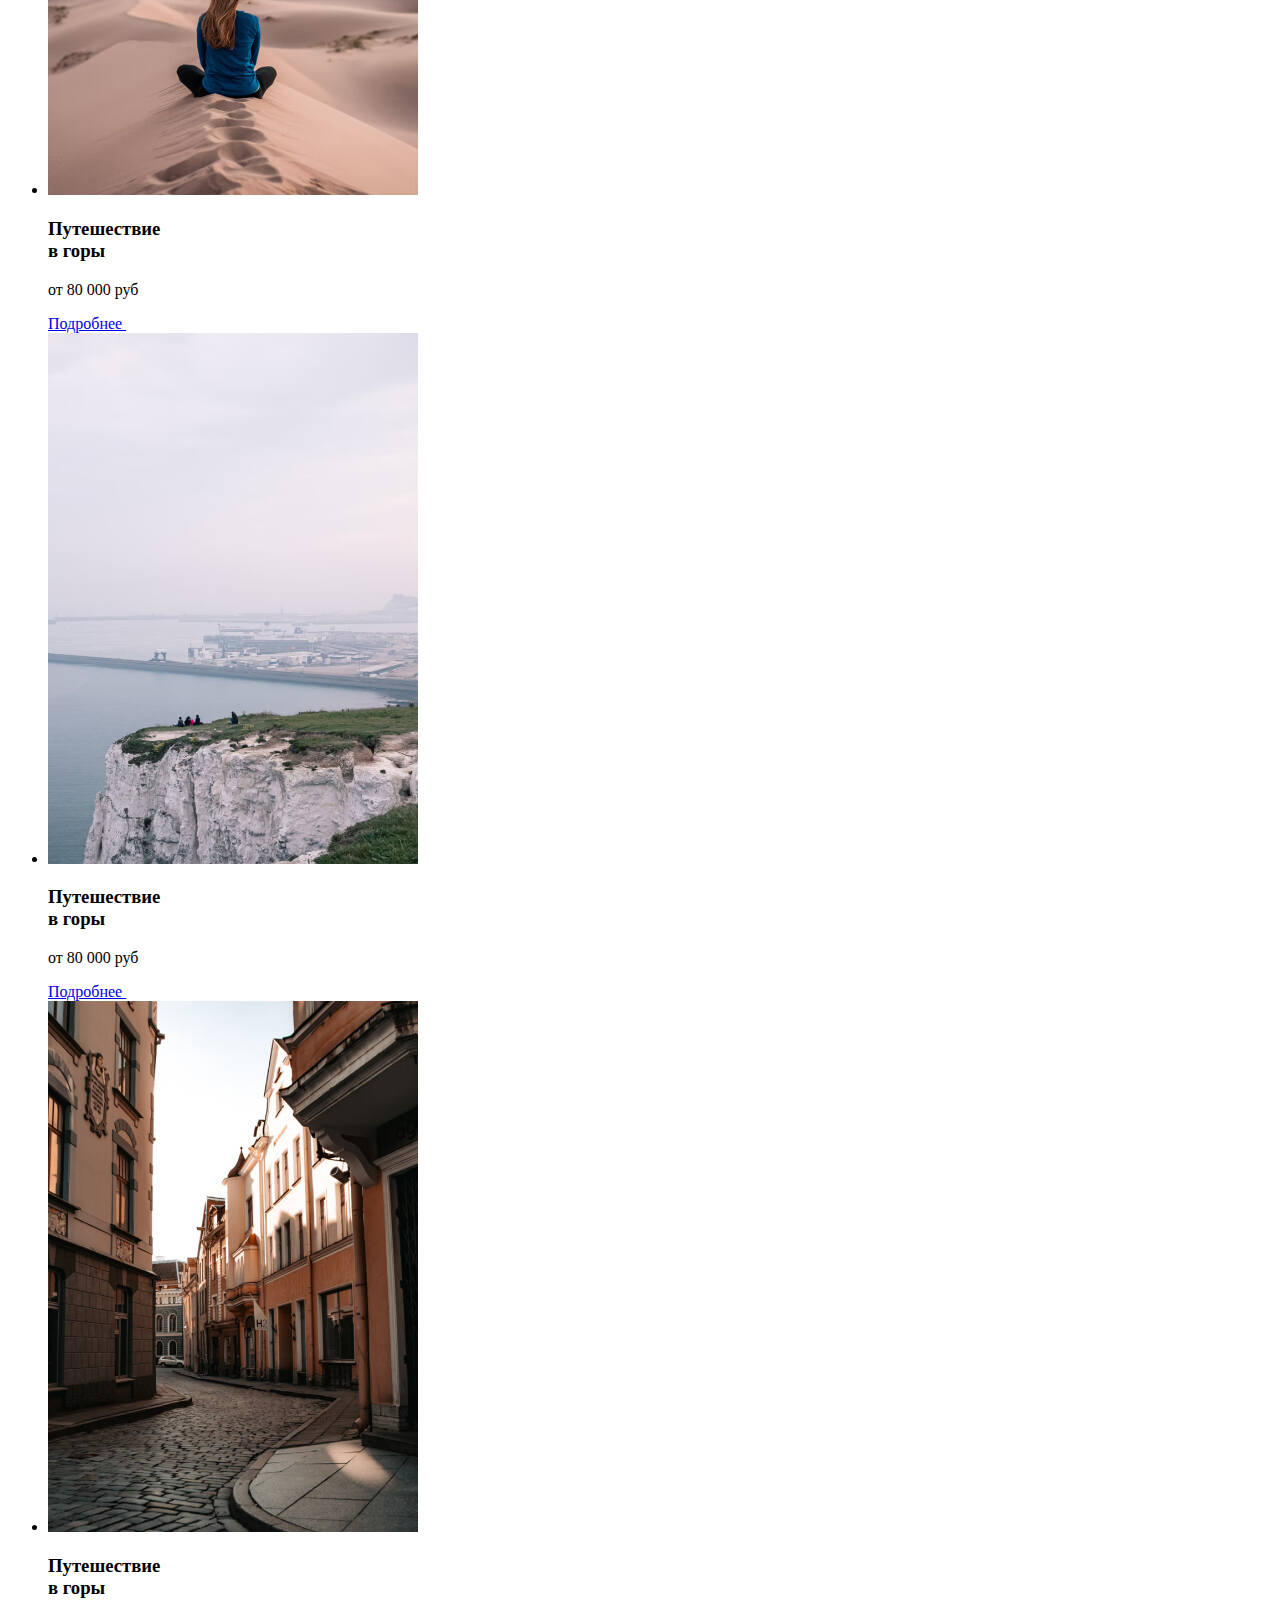
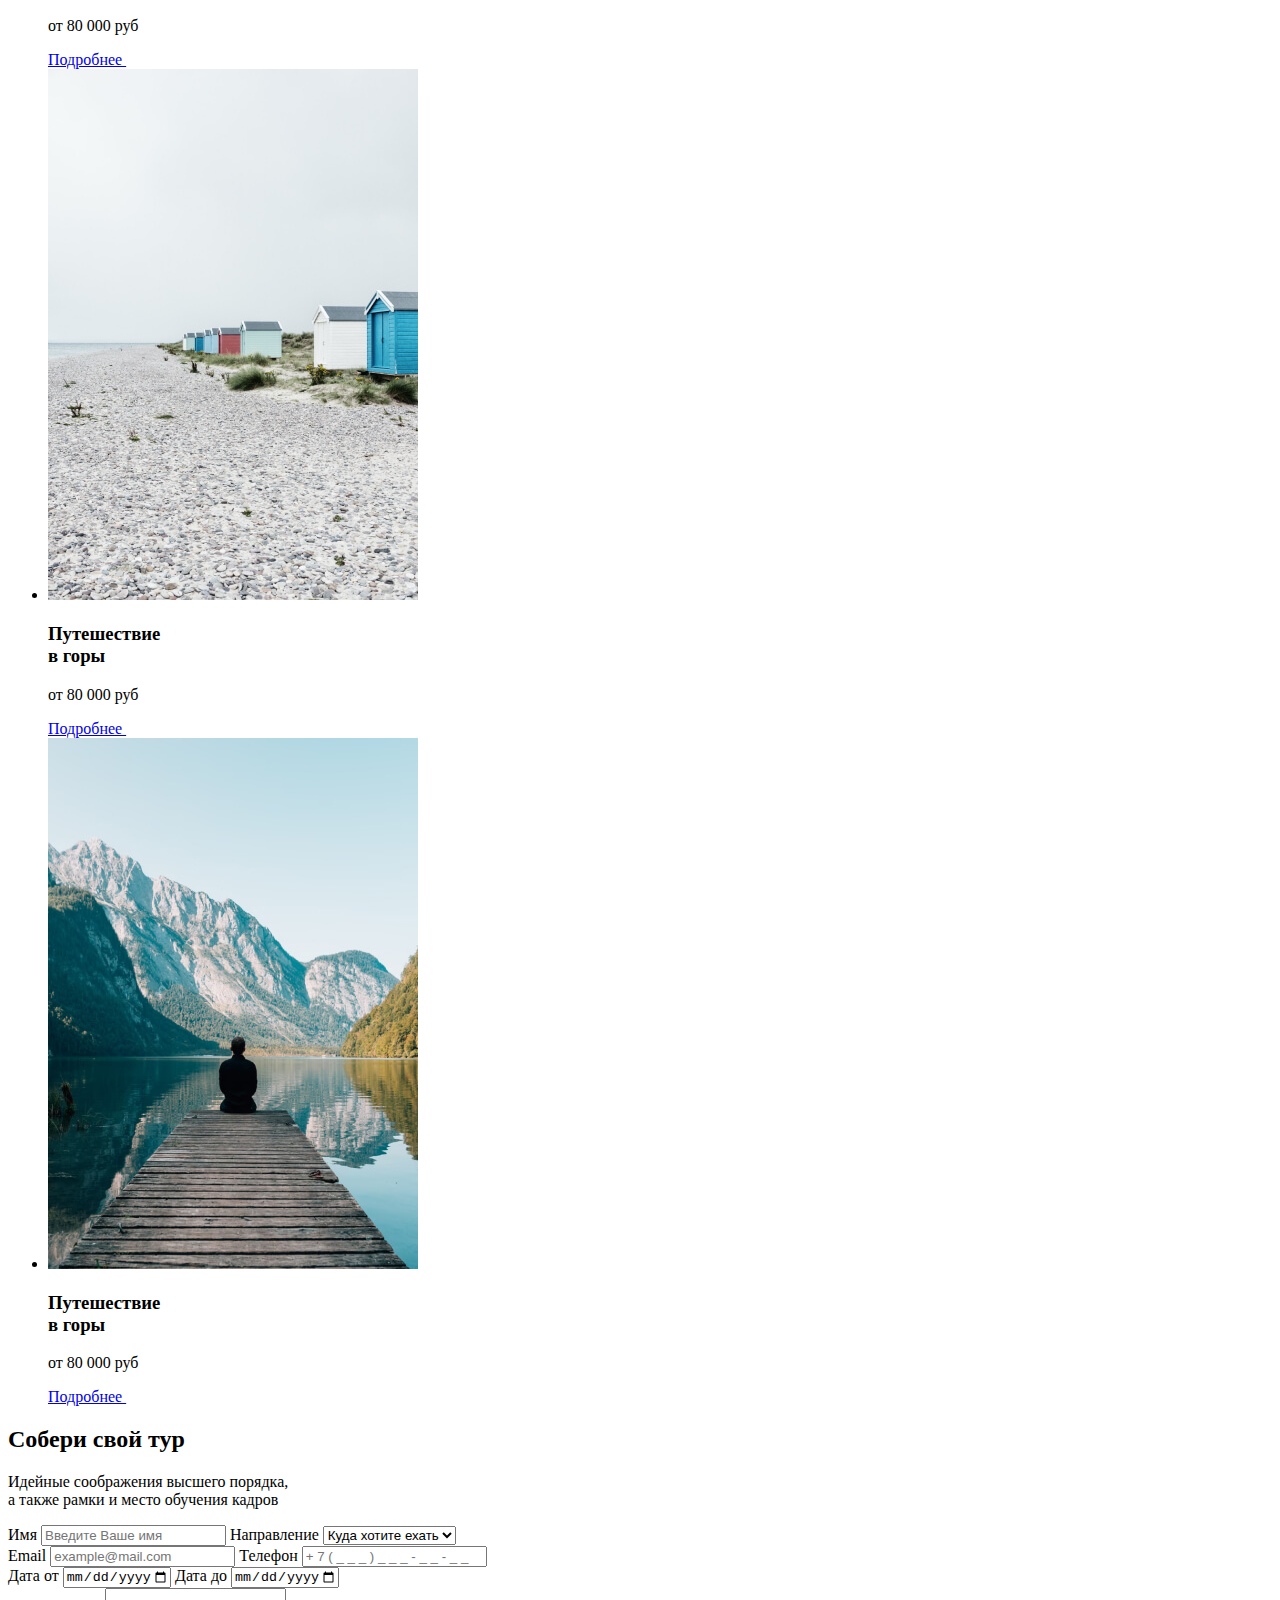
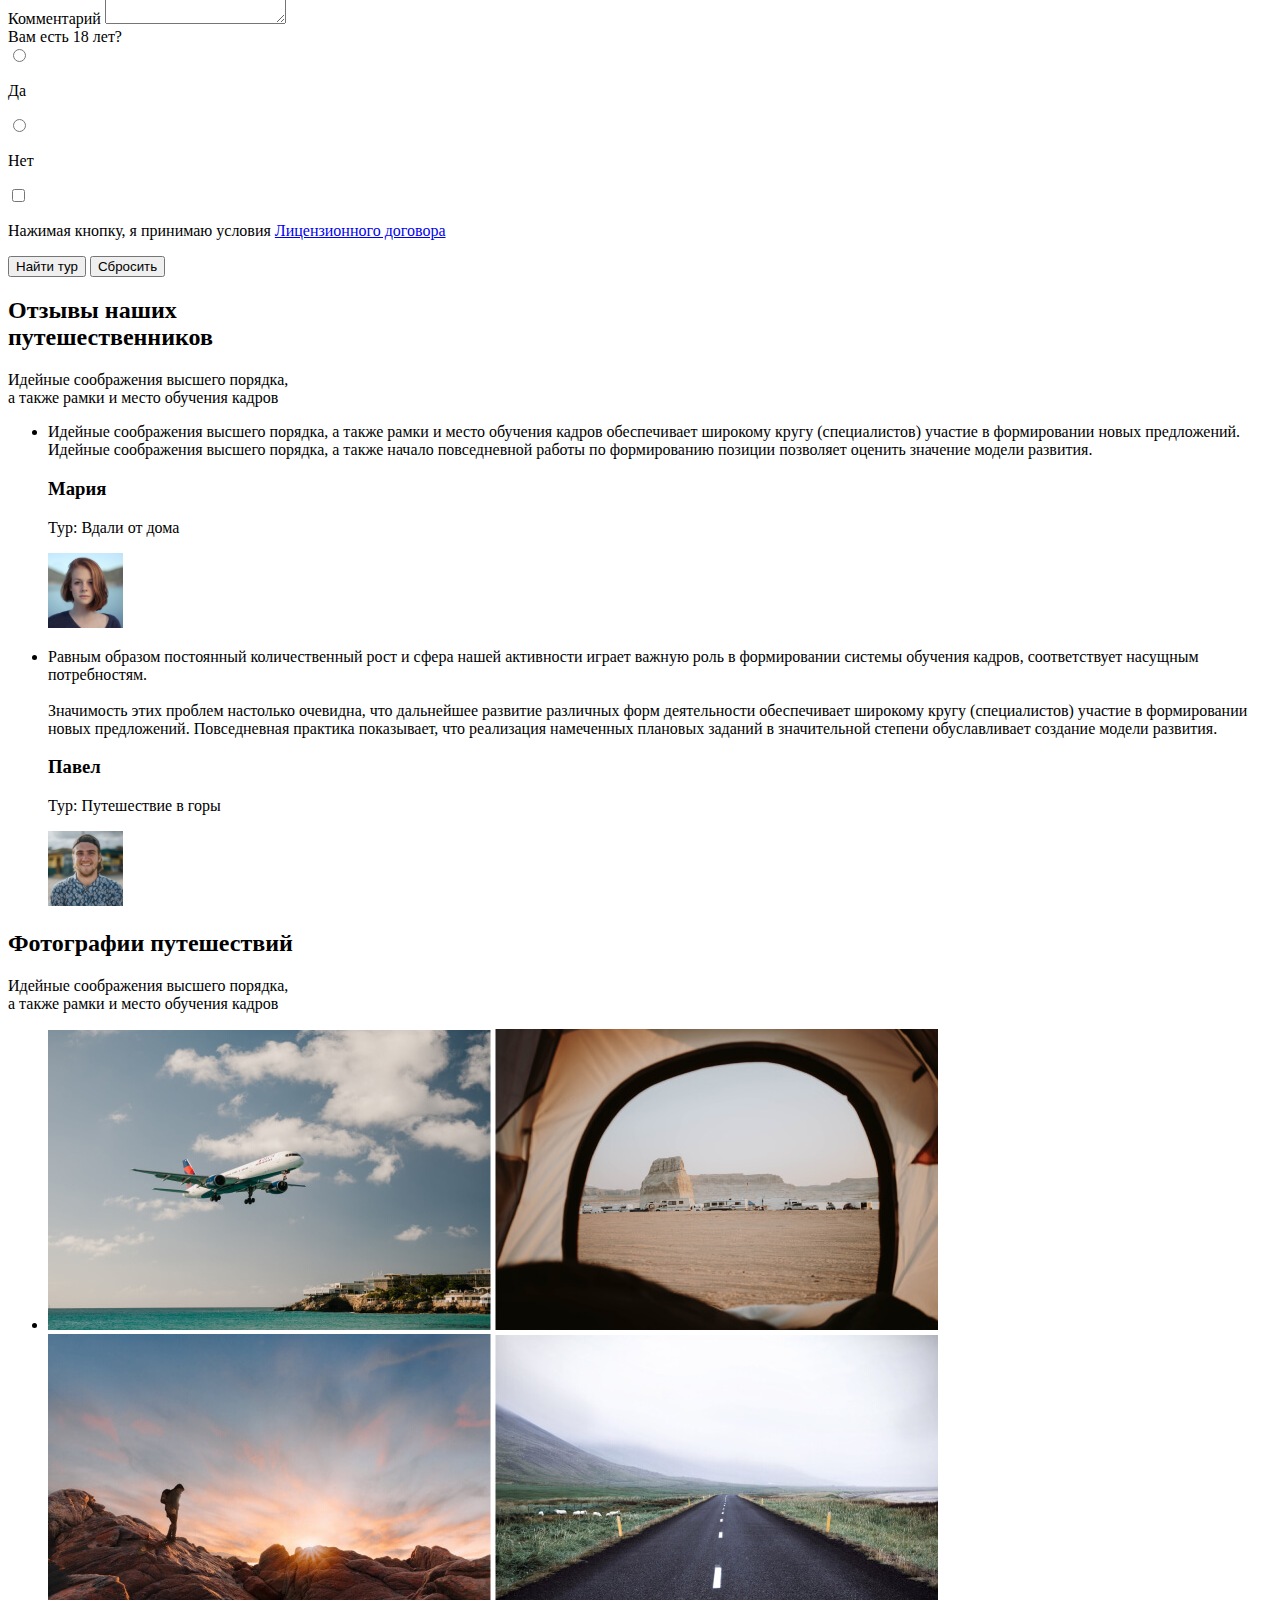
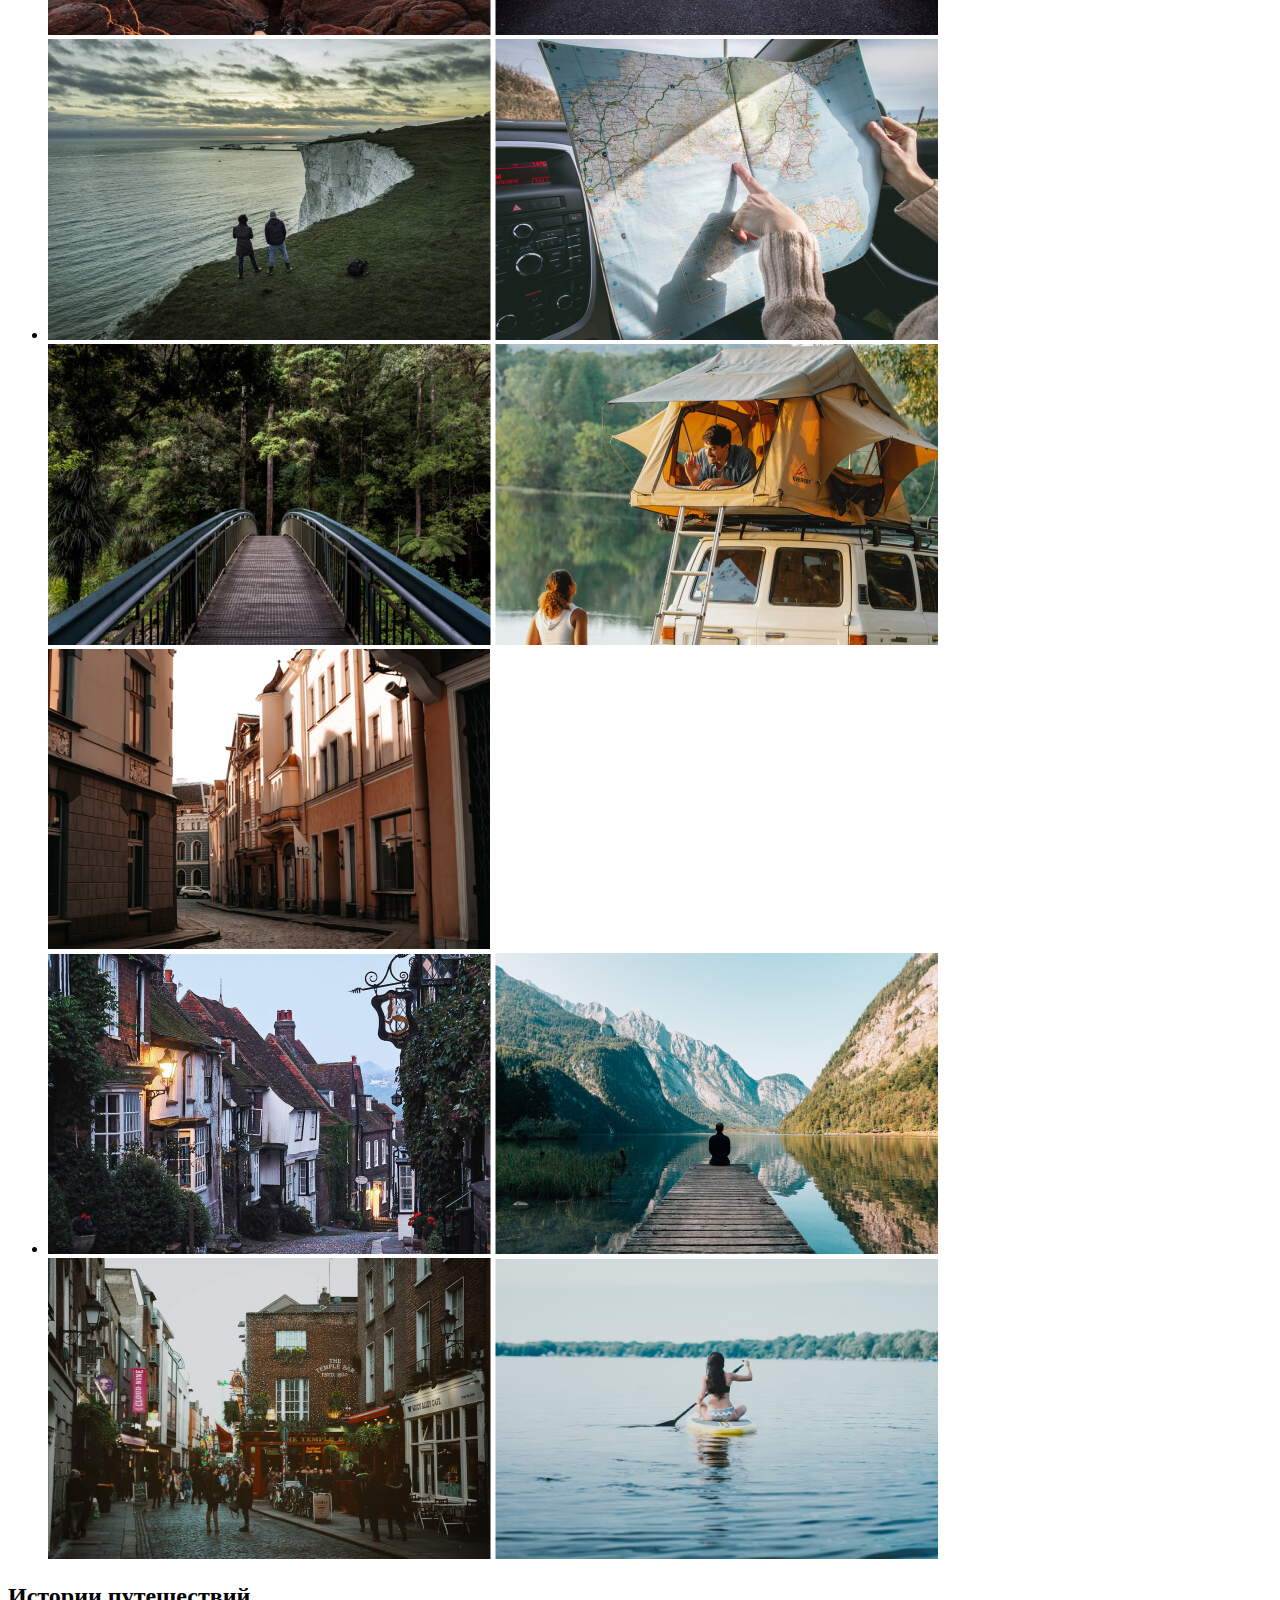
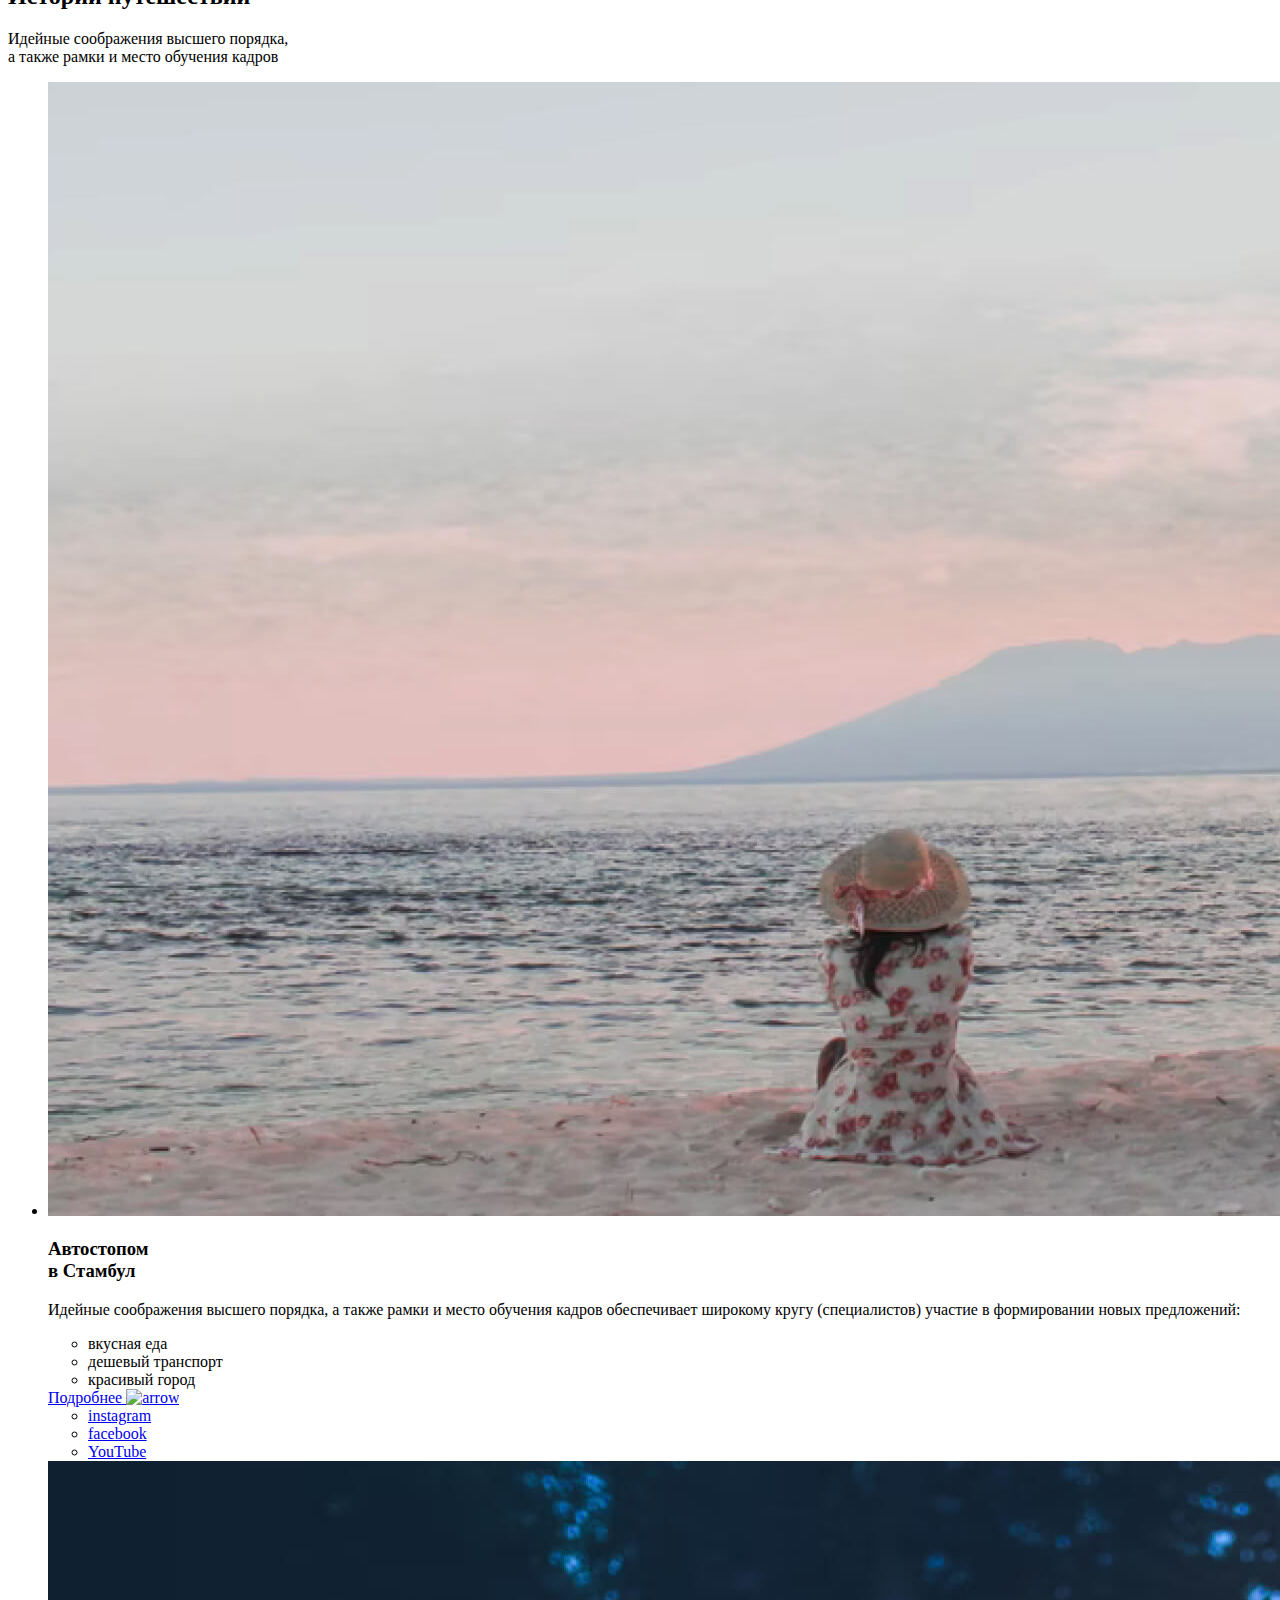
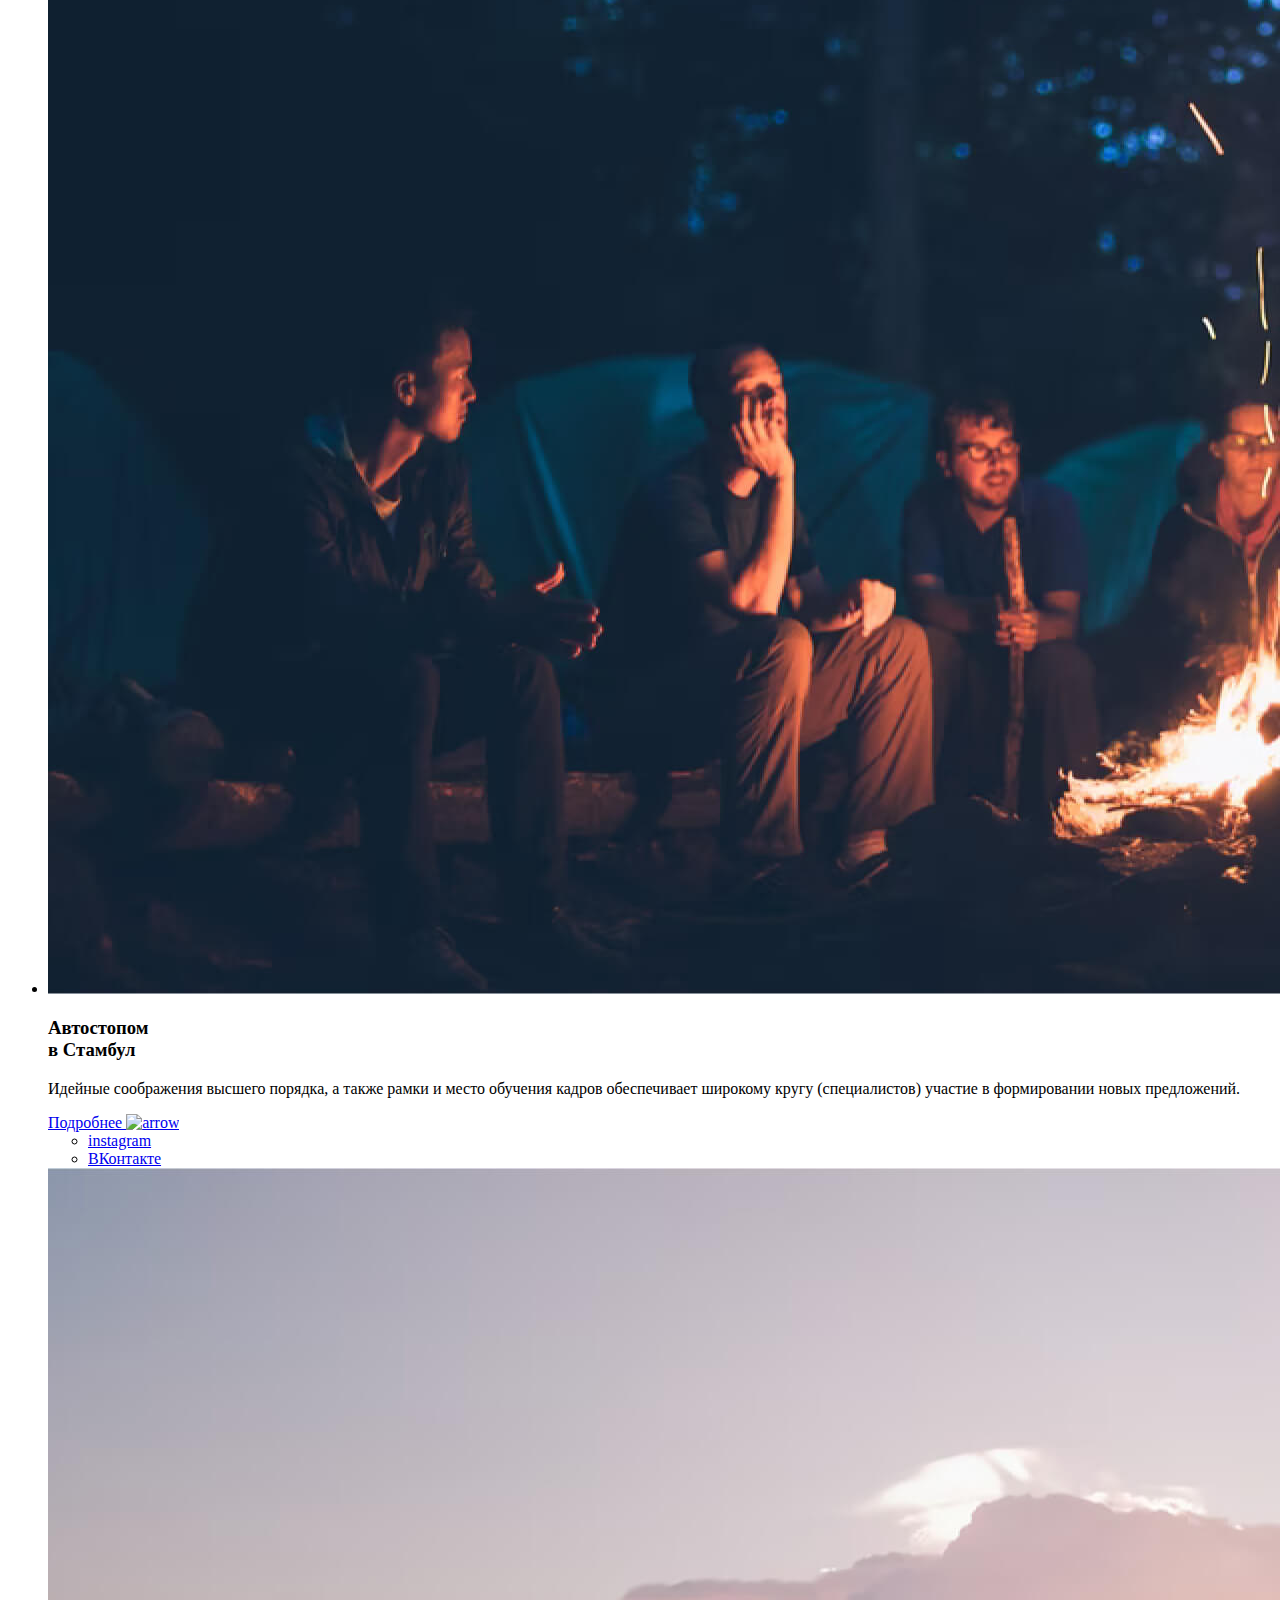
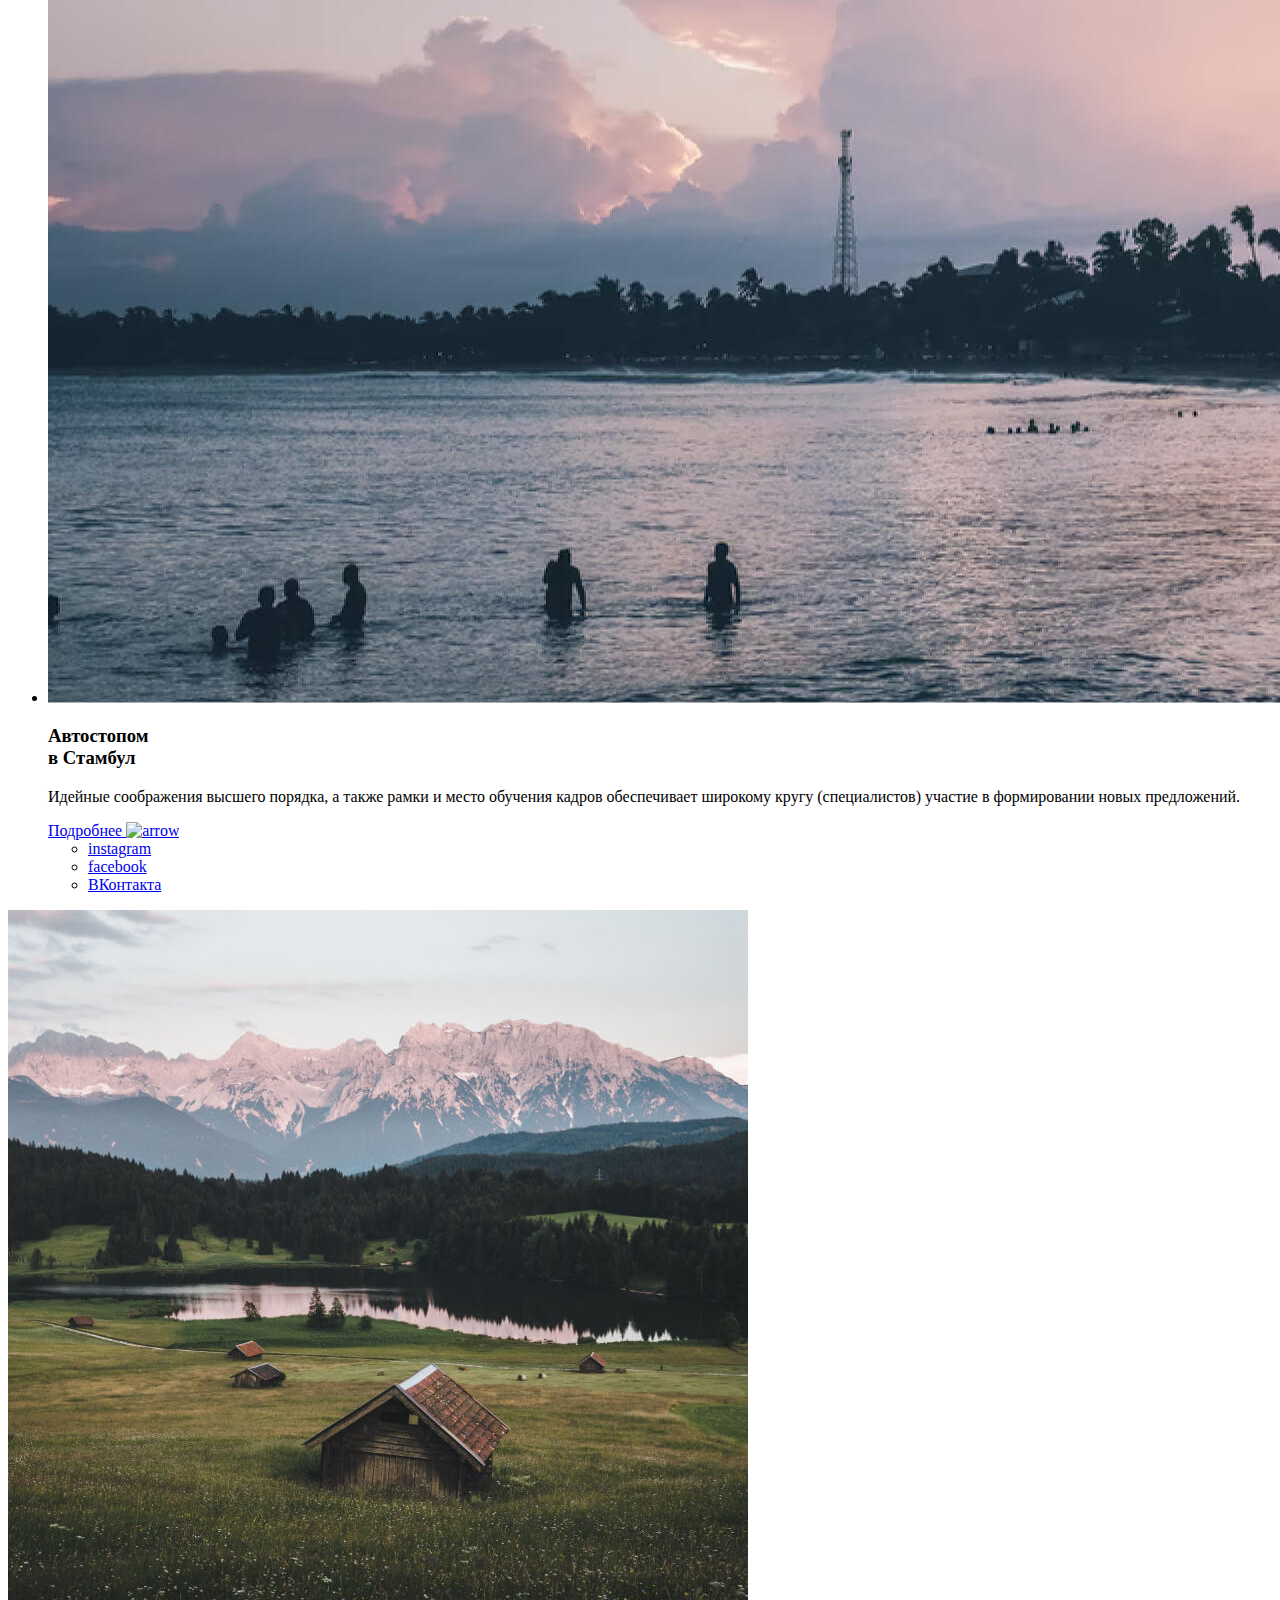
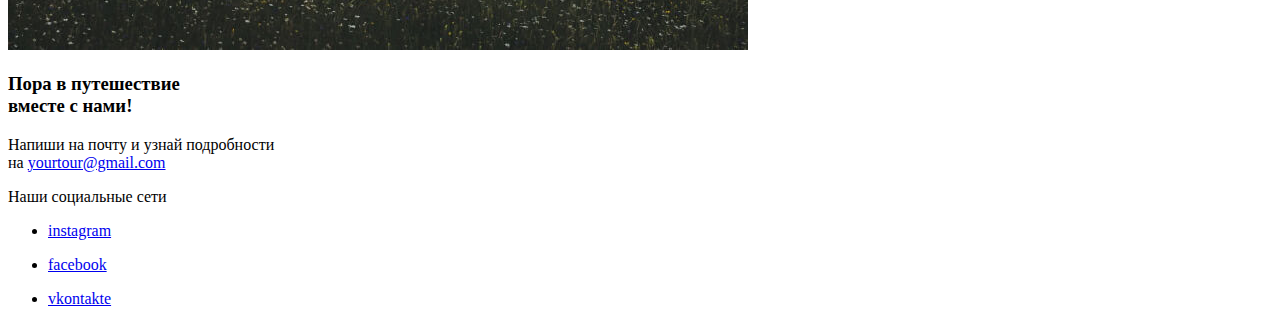
==== commit 76ed6829: "поправлен header и добавлены br в описание секций" ====
--- a/index.html
+++ b/index.html
@@ -65,7 +65,7 @@
 								существуют
 							</h1>
 							<p class="title-discription p-normal">
-								Идейные соображения высшего порядка, а также рамки и место
+								Идейные соображения высшего <br class='title-discription__drop1'> порядка <br class='title-discription__drop2'>а также рамки и <br class='title-discription__drop3'> место
 								обучения кадров
 							</p>
 
@@ -205,7 +205,7 @@
 						<div class="block-title-container">
 							<h2 class="main-title h-2">Собери свой тур</h2>
 							<p class="secondary-title secondary-title__special p-normal">
-								Идейные соображения высшего порядка, а также рамки и место
+								Идейные соображения высшего порядка, <br> а также рамки и место
 								обучения кадров
 							</p>
 						</div>
@@ -318,7 +318,7 @@
 								путешественников
 							</h2>
 							<p class="secondary-title p-normal">
-								Идейные соображения высшего порядка, а также рамки и место
+								Идейные соображения высшего порядка,<br> а также рамки и место
 								обучения кадров
 							</p>
 						</div>
@@ -375,7 +375,7 @@
 						<div class="block-title-container">
 							<h2 class="main-title h-2">Фотографии путешествий</h2>
 							<p class="secondary-title p-normal">
-								Идейные соображения высшего порядка, а также рамки и место
+								Идейные соображения высшего порядка, <br>а также рамки и место
 								обучения кадров
 							</p>
 						</div>
@@ -462,7 +462,7 @@
 						<div class="block-title-container">
 							<h2 class="main-title h-2">Истории путешествий</h2>
 							<p class="secondary-title p-normal">
-								Идейные соображения высшего порядка, а также рамки и место
+								Идейные соображения высшего порядка, <br>а также рамки и место
 								обучения кадров
 							</p>
 						</div>
